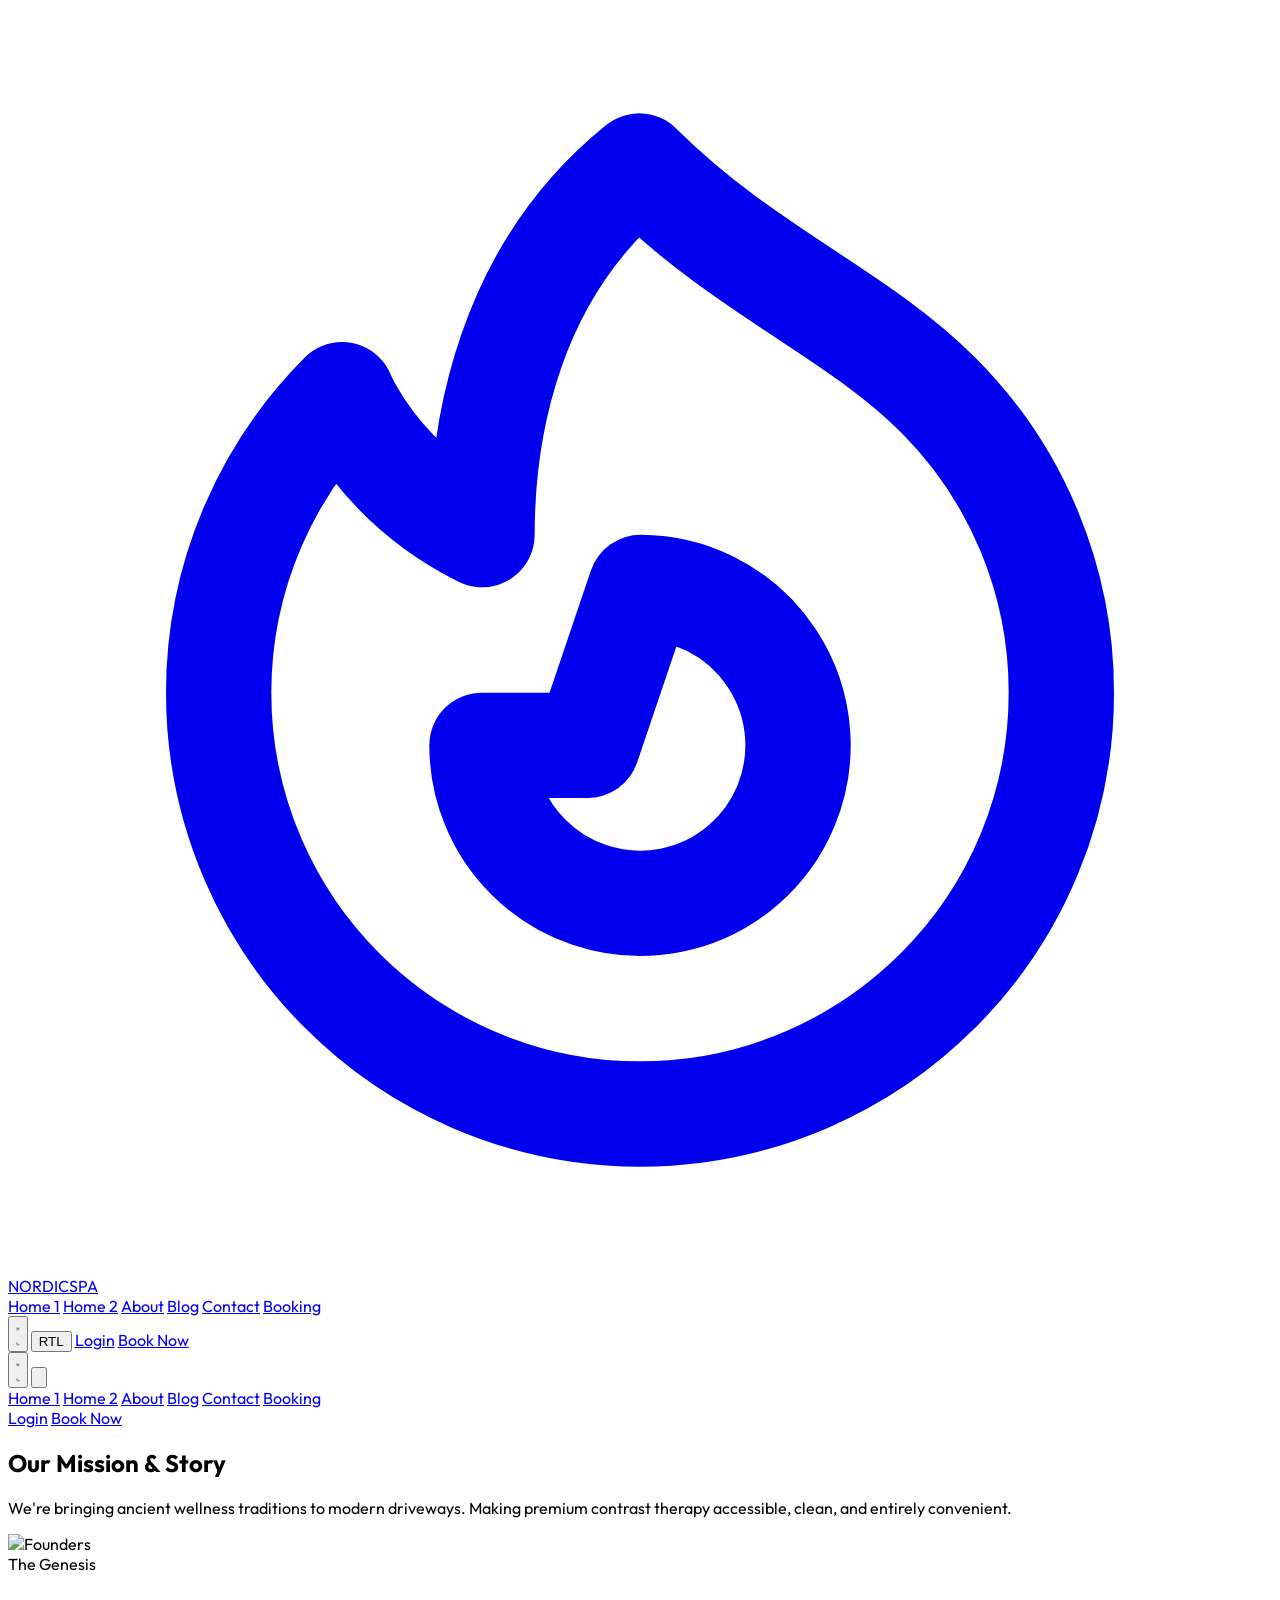
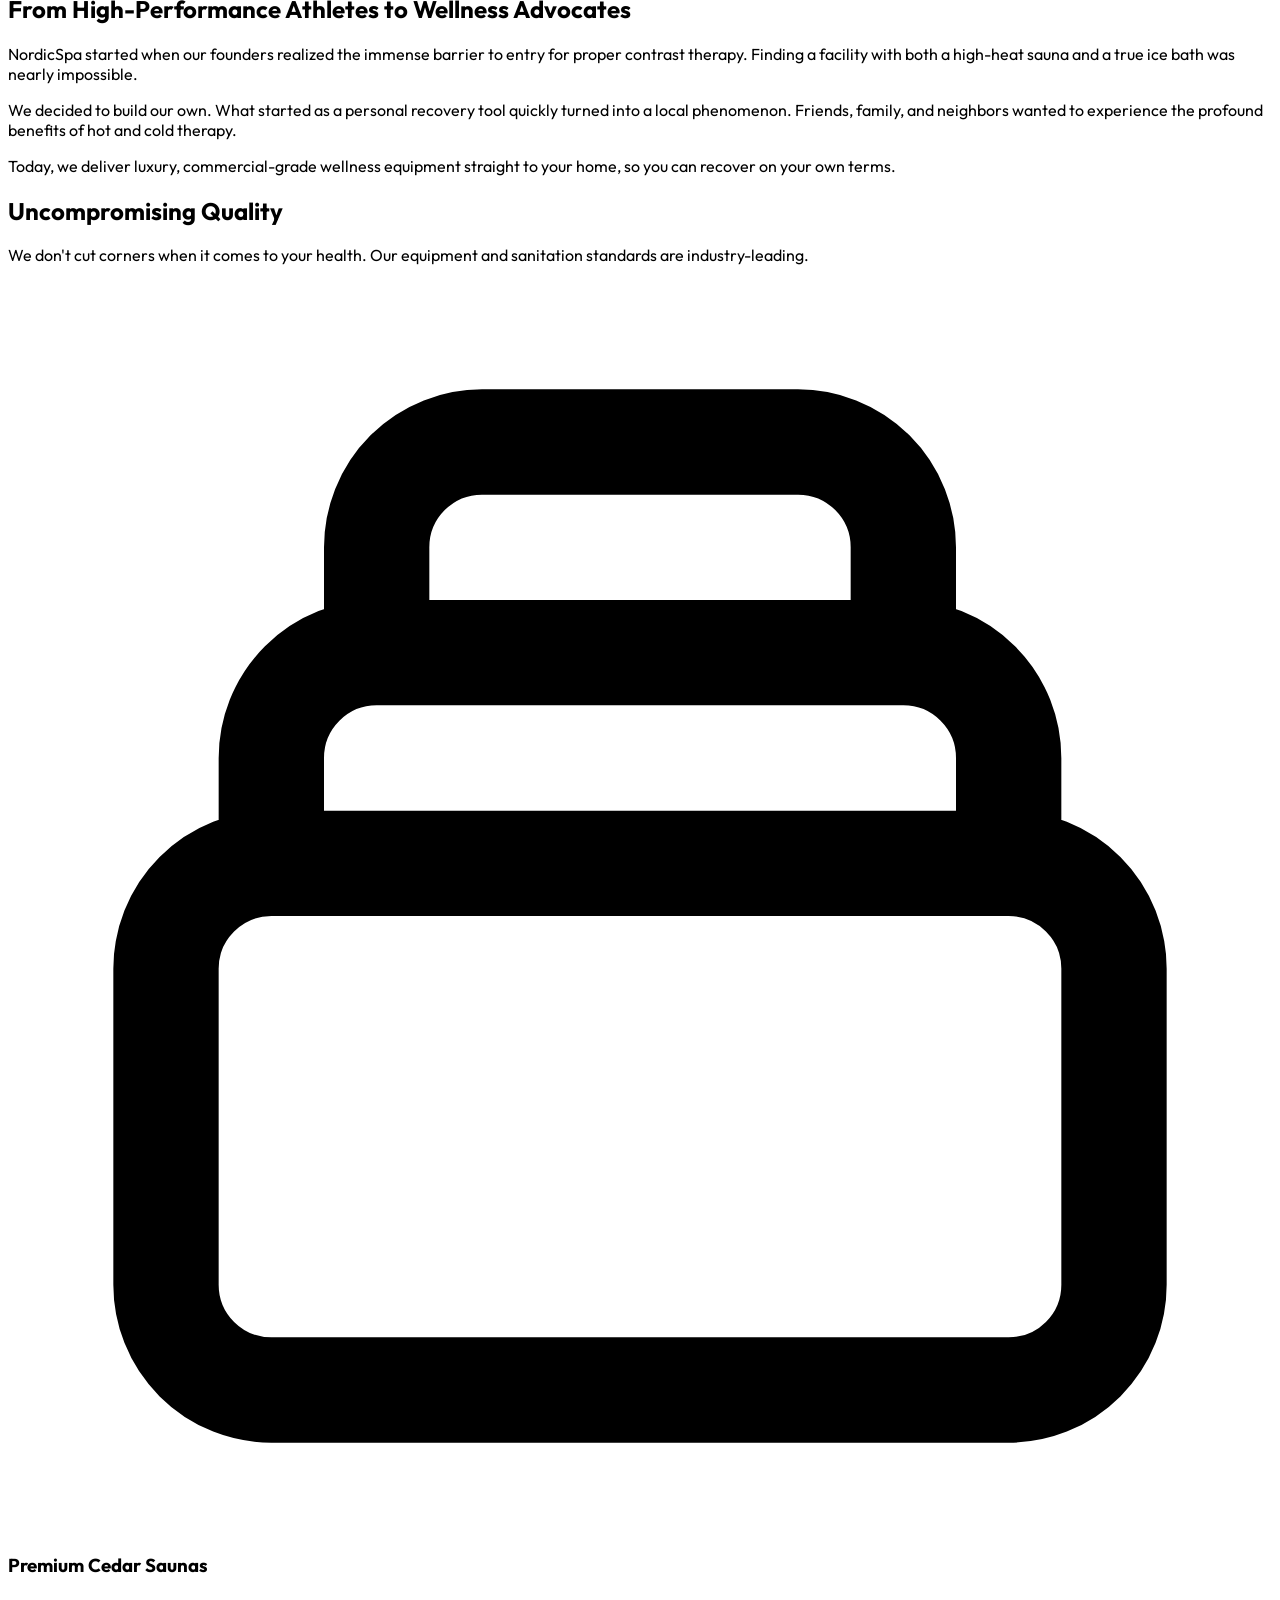
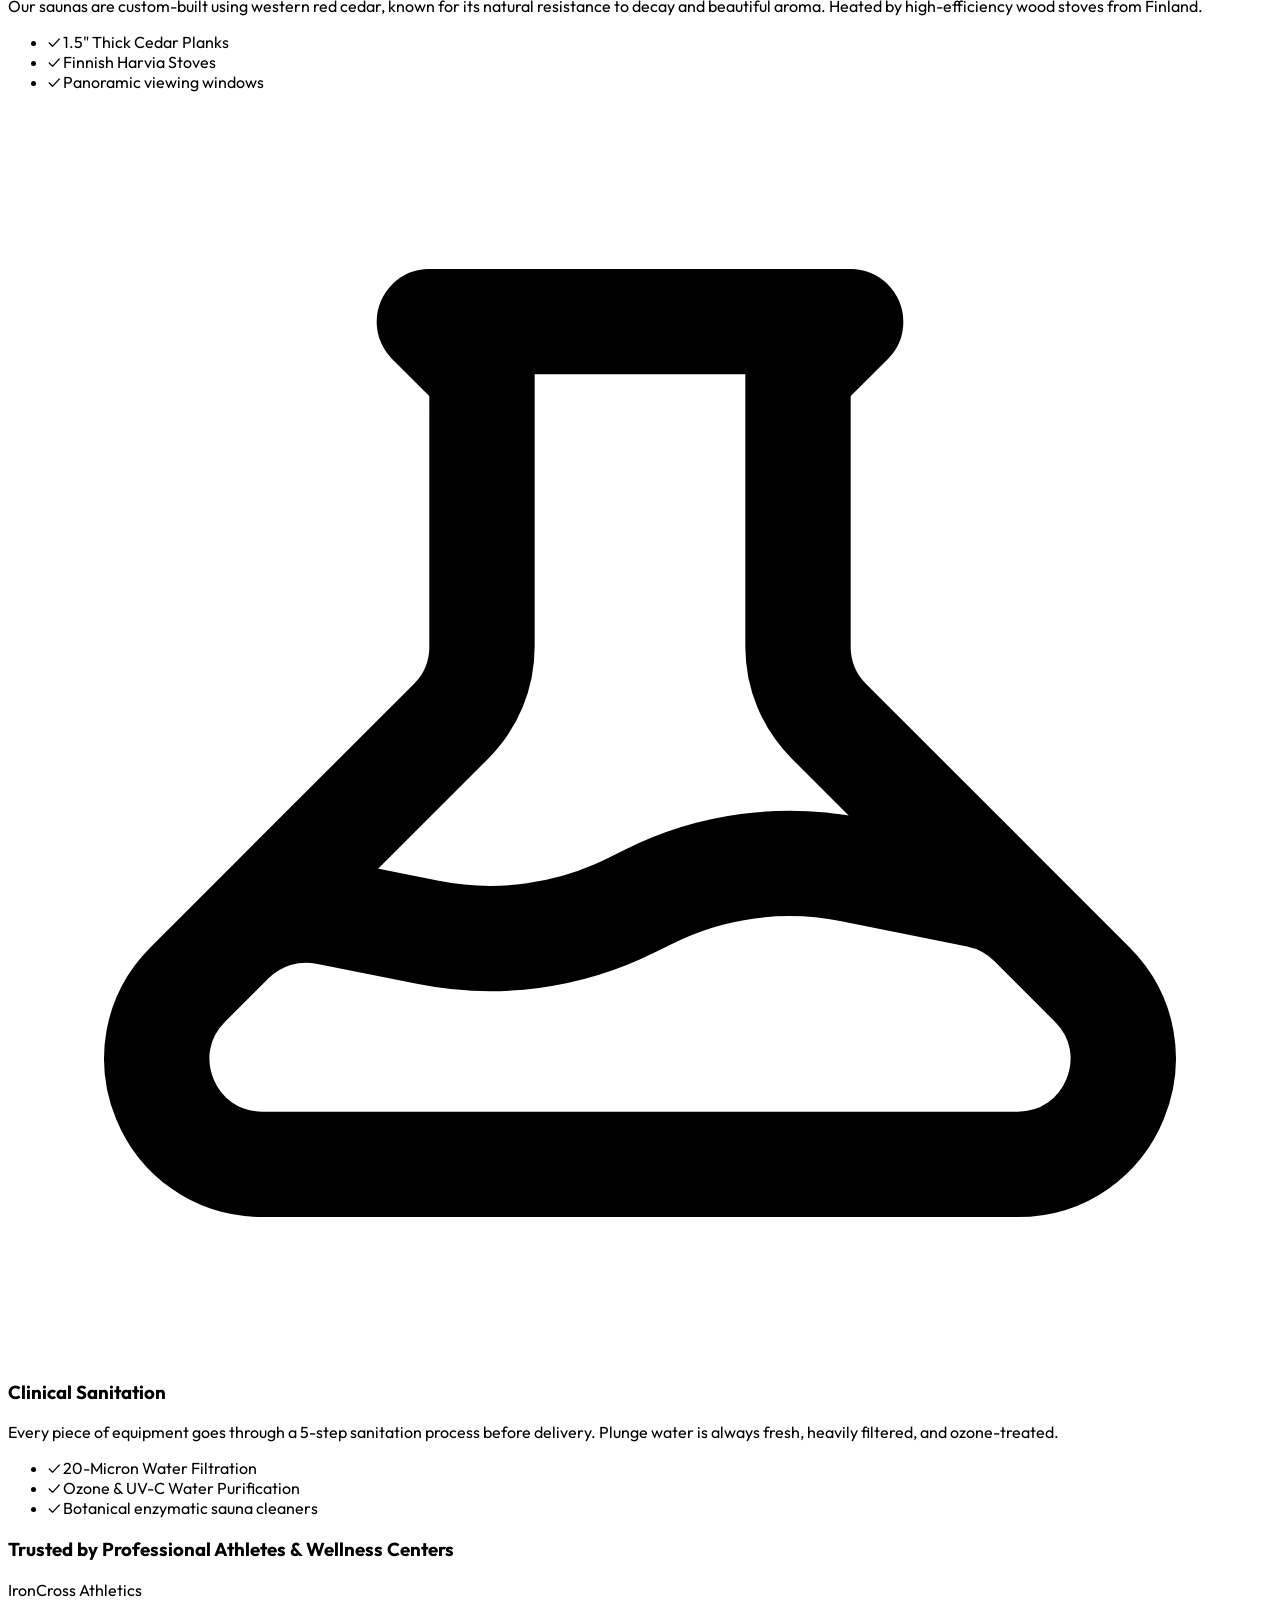
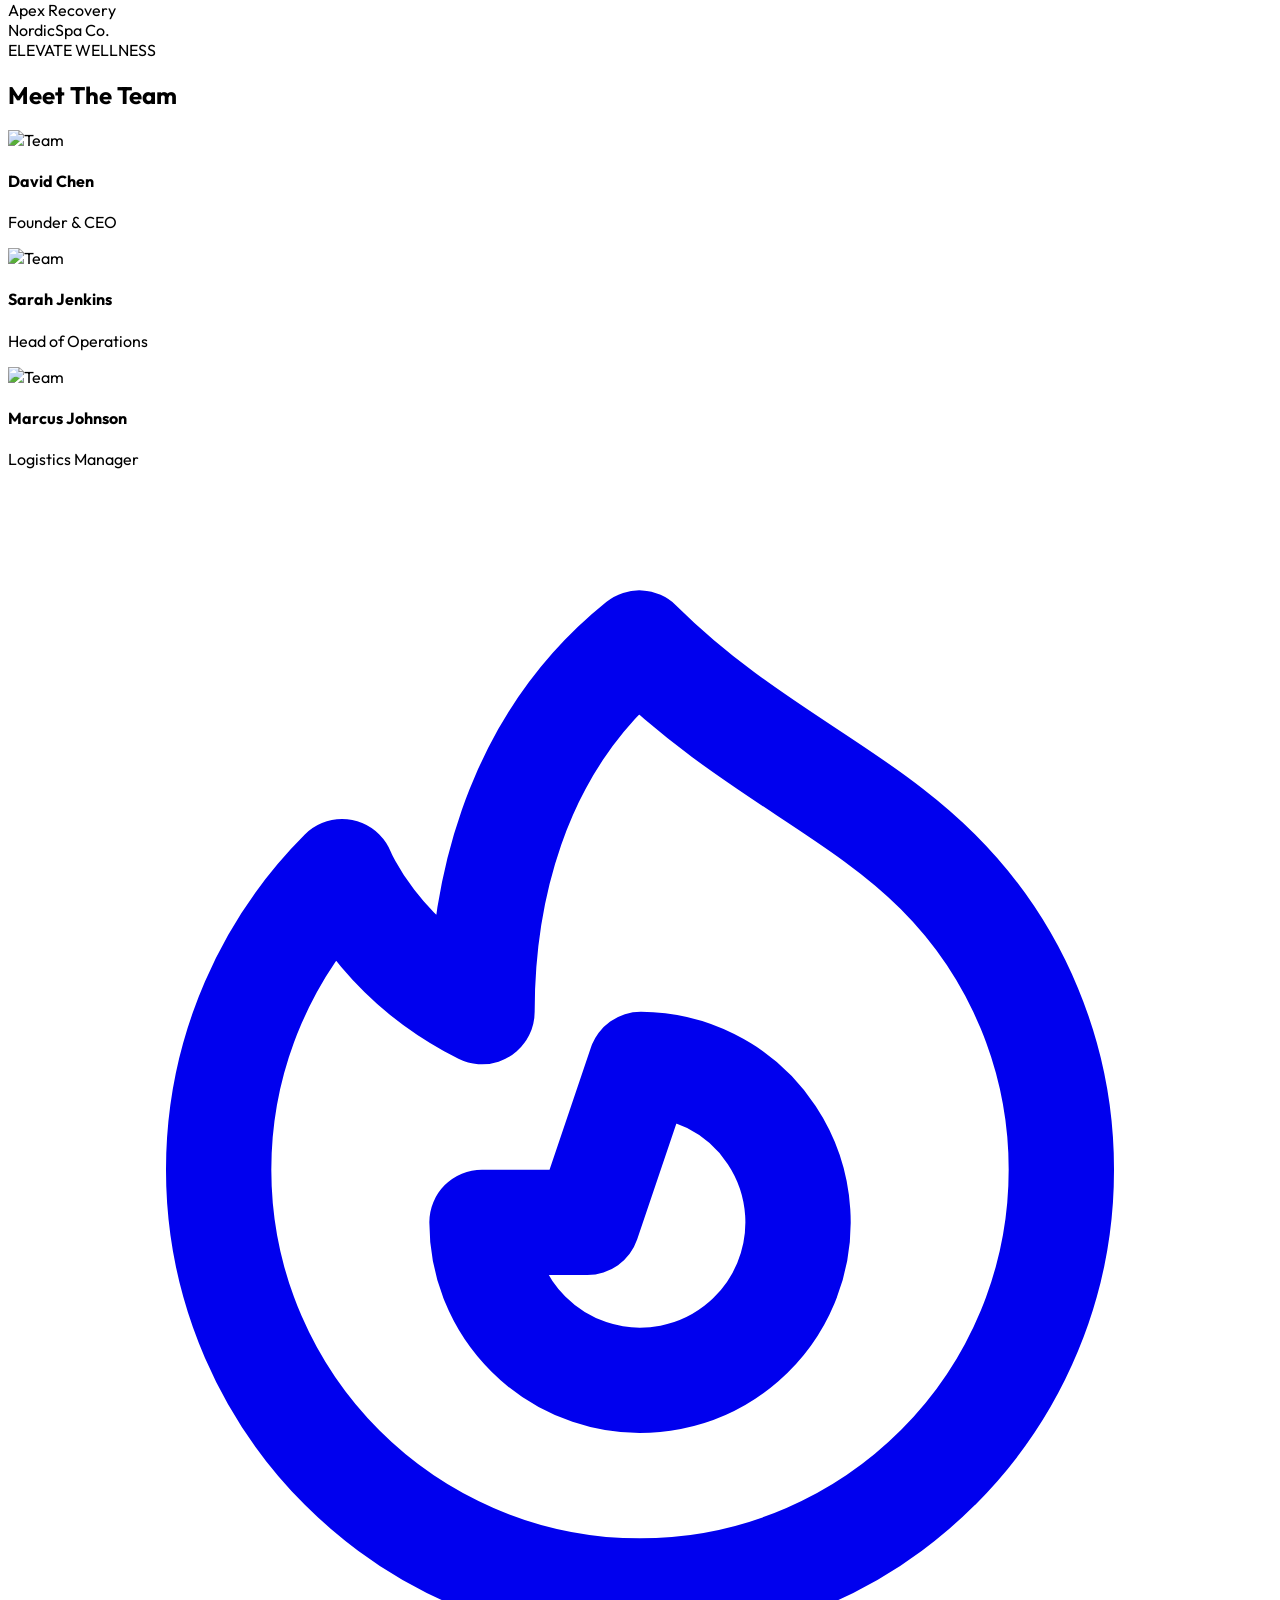
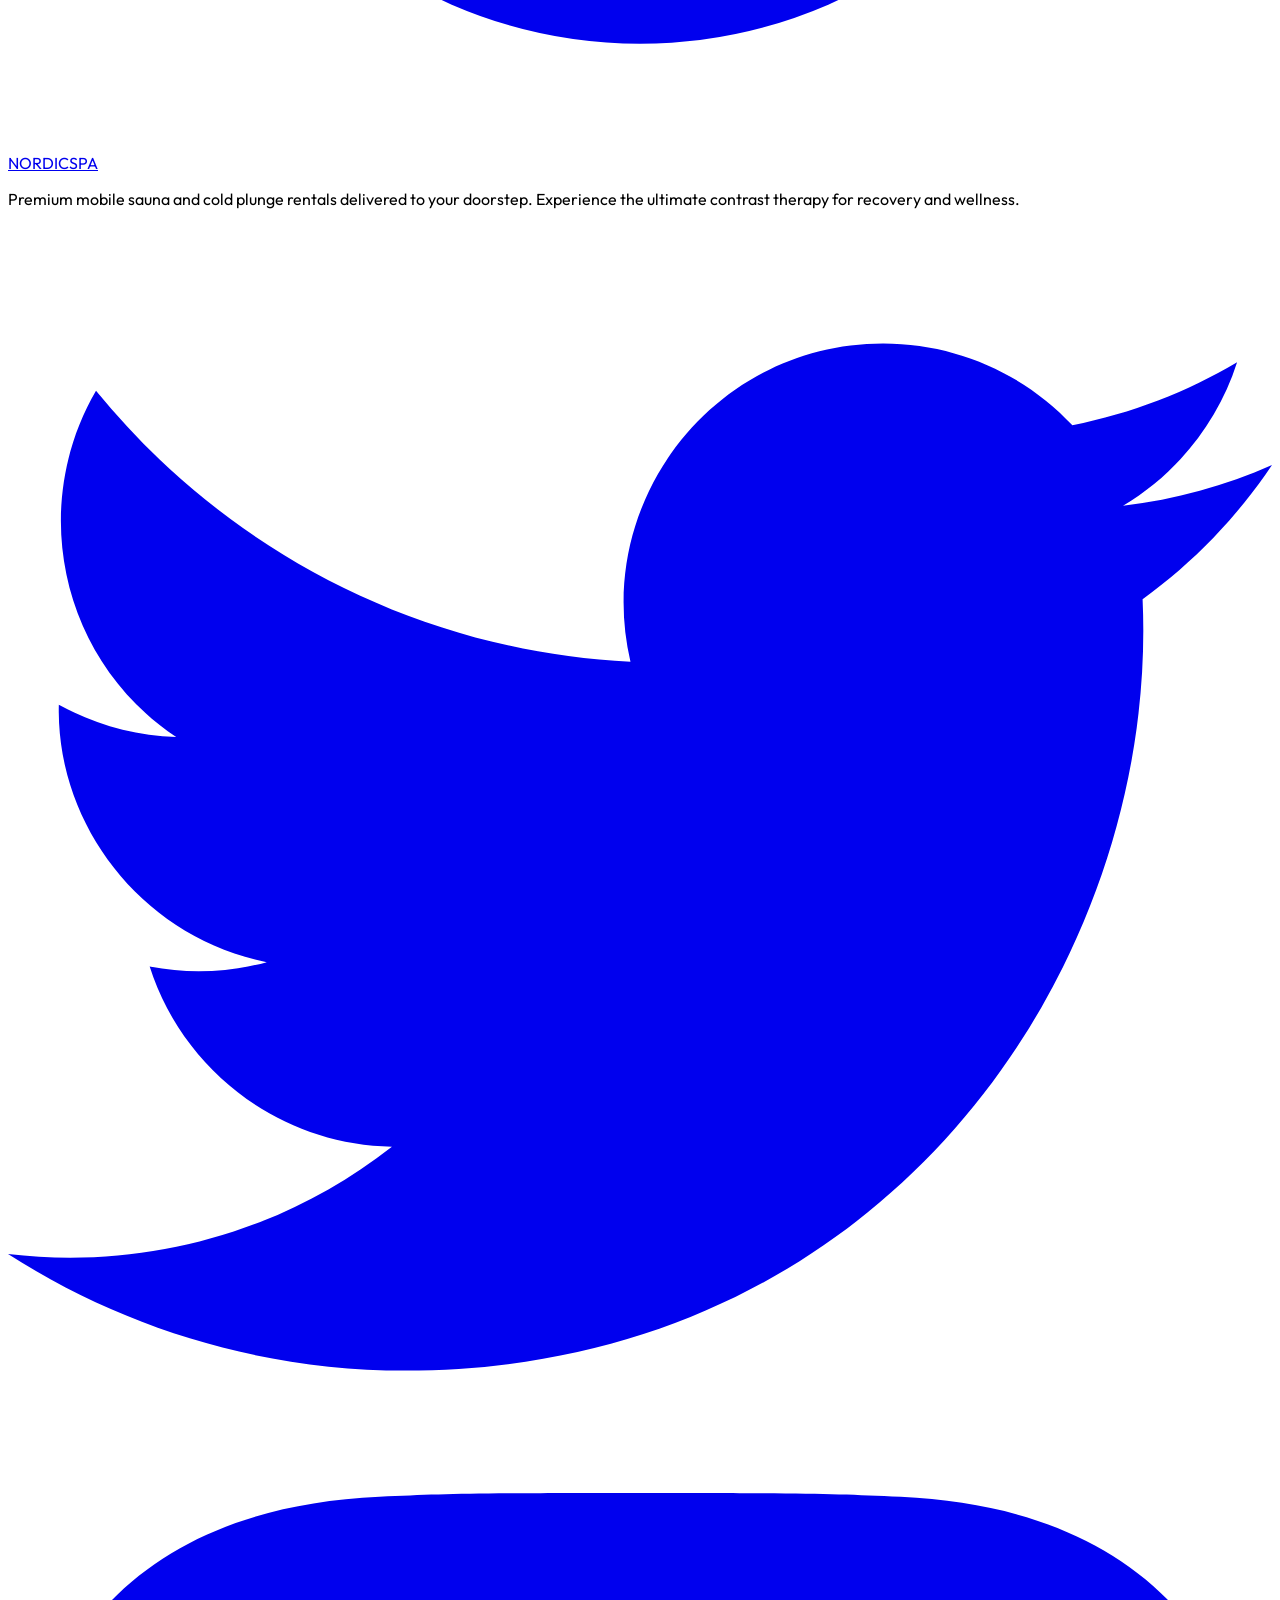
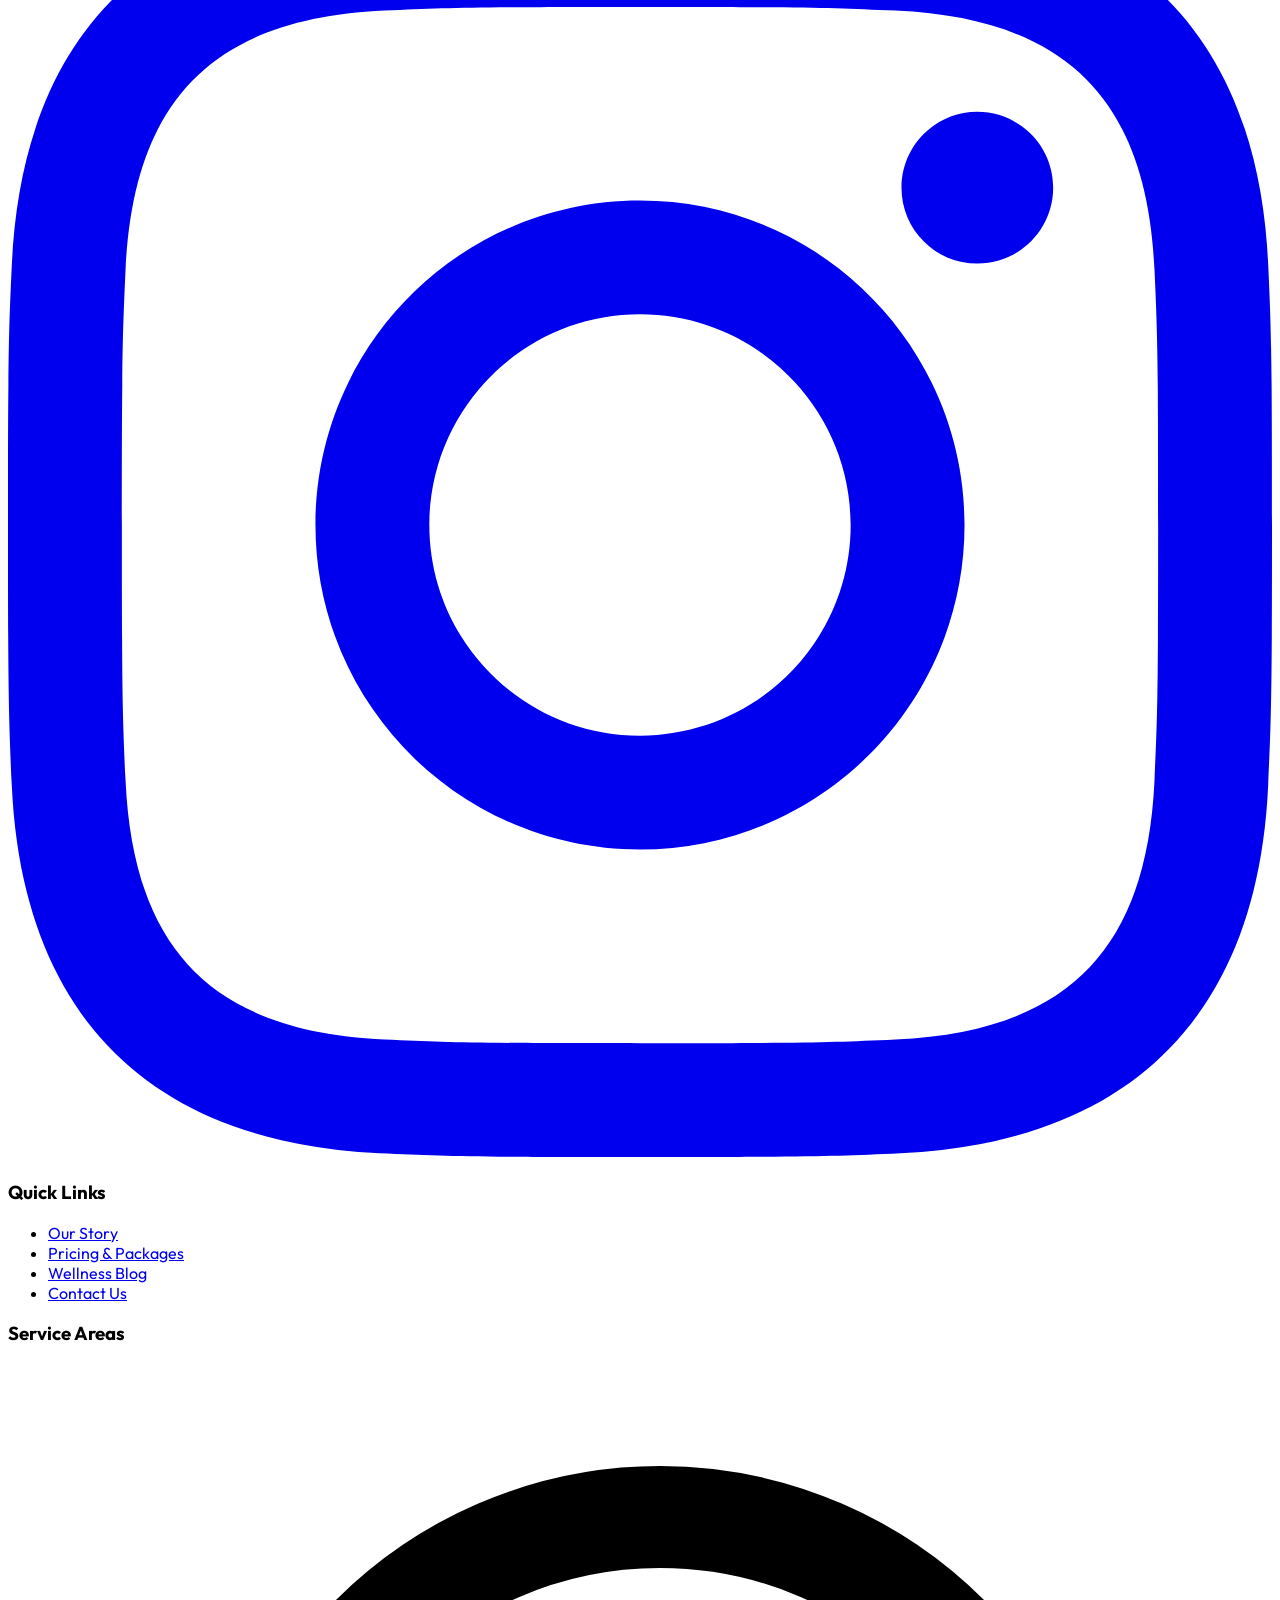
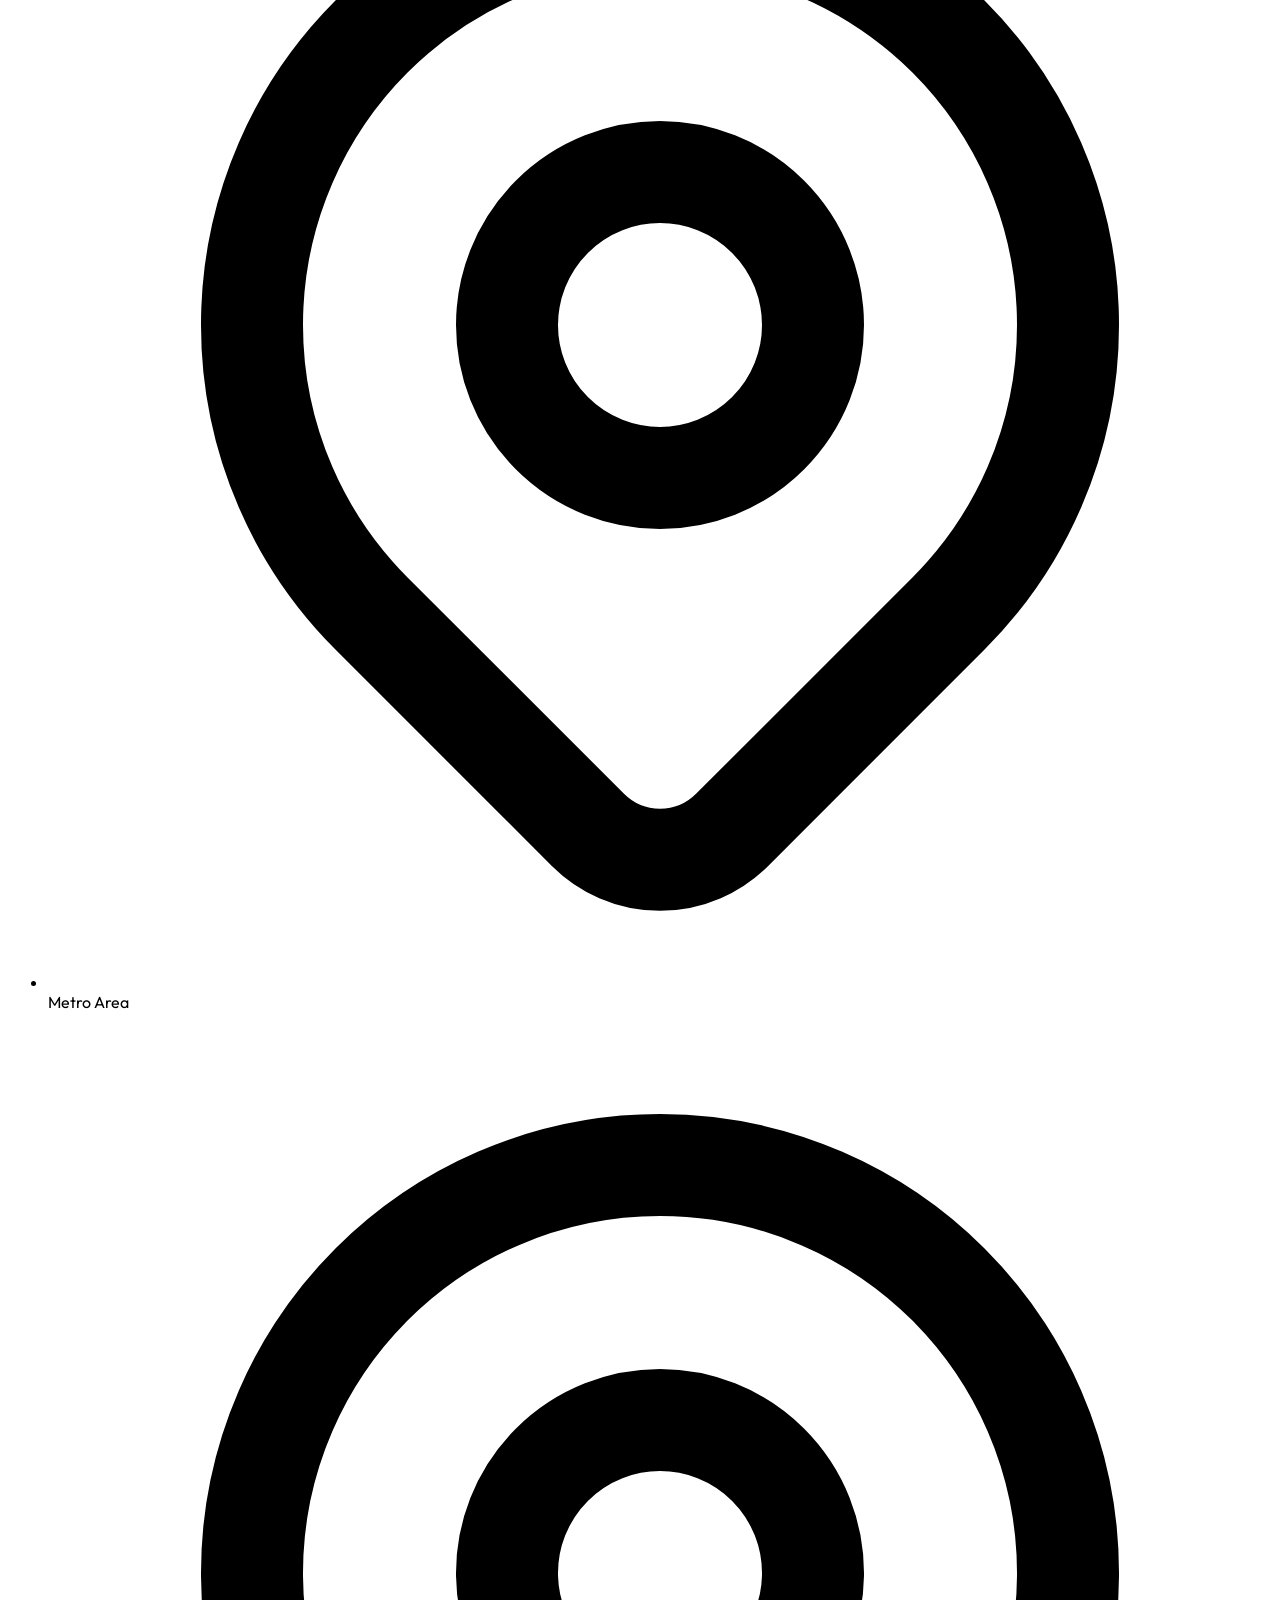
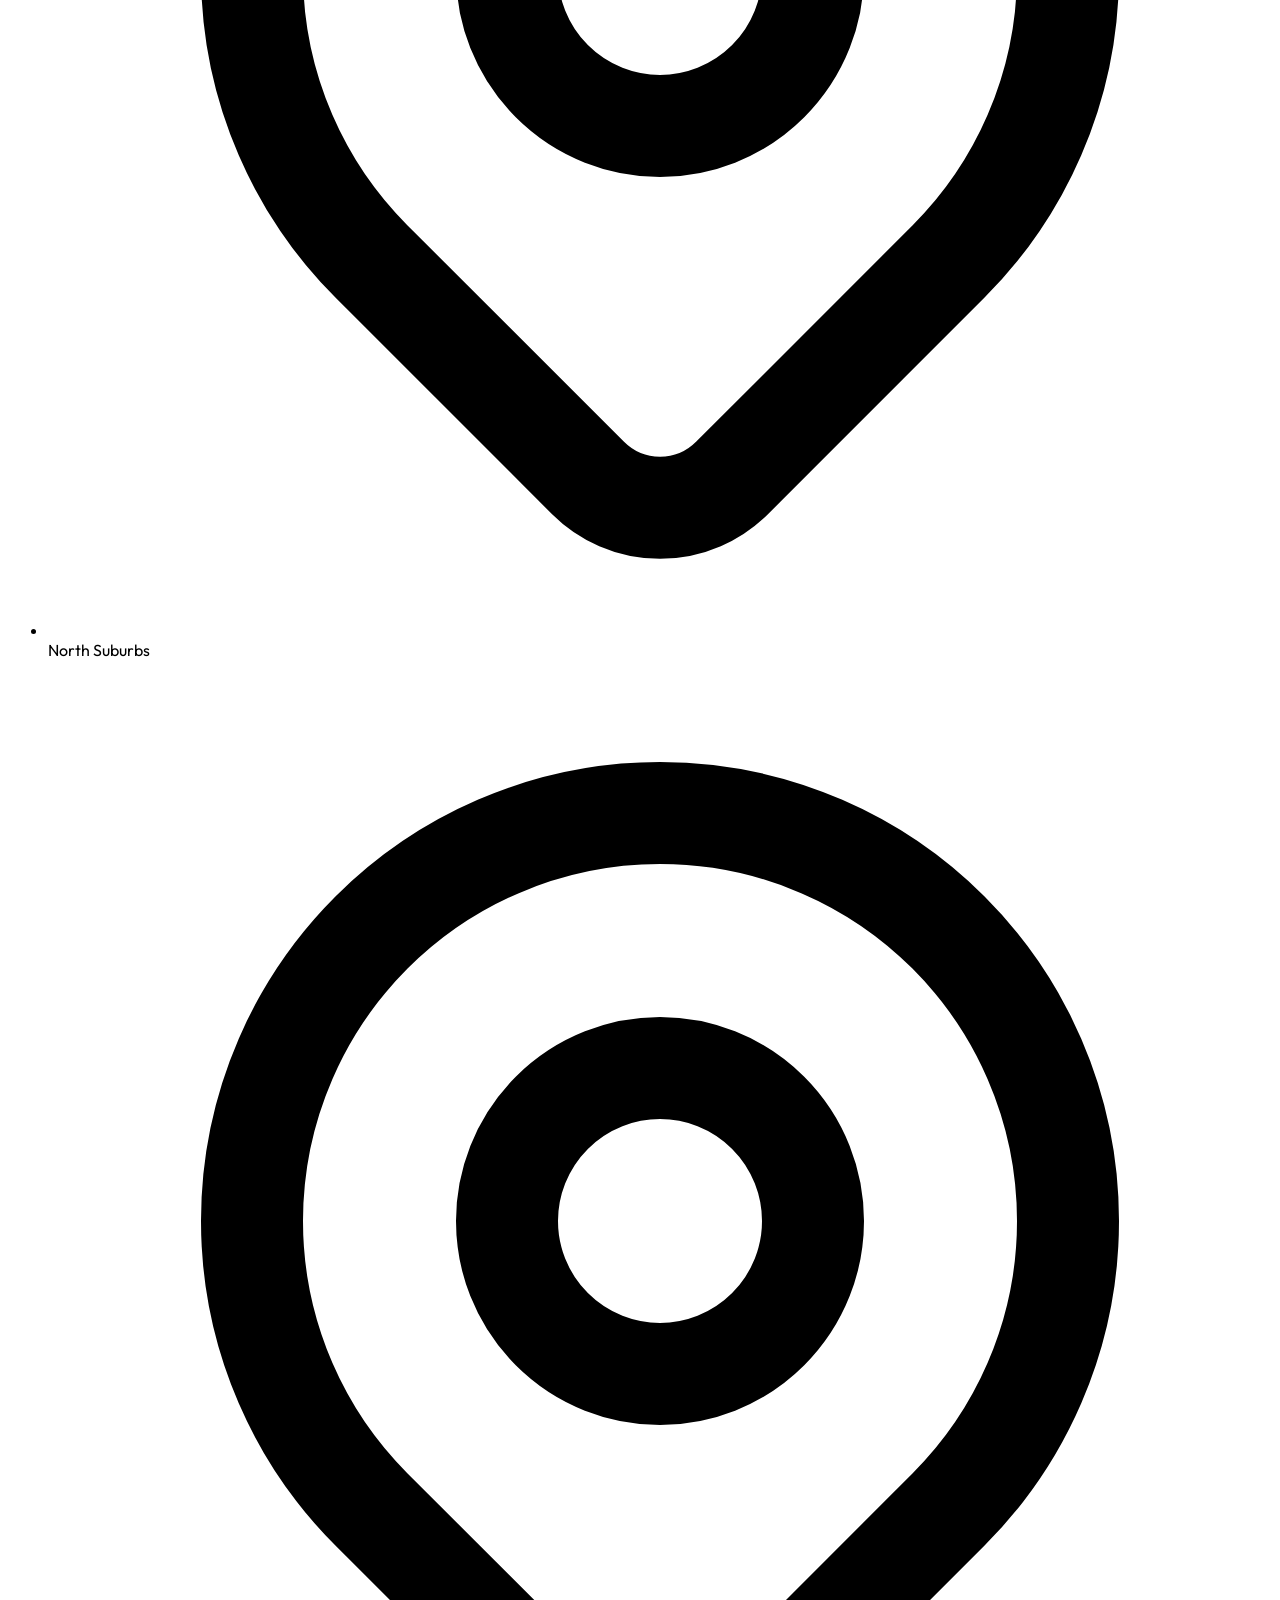
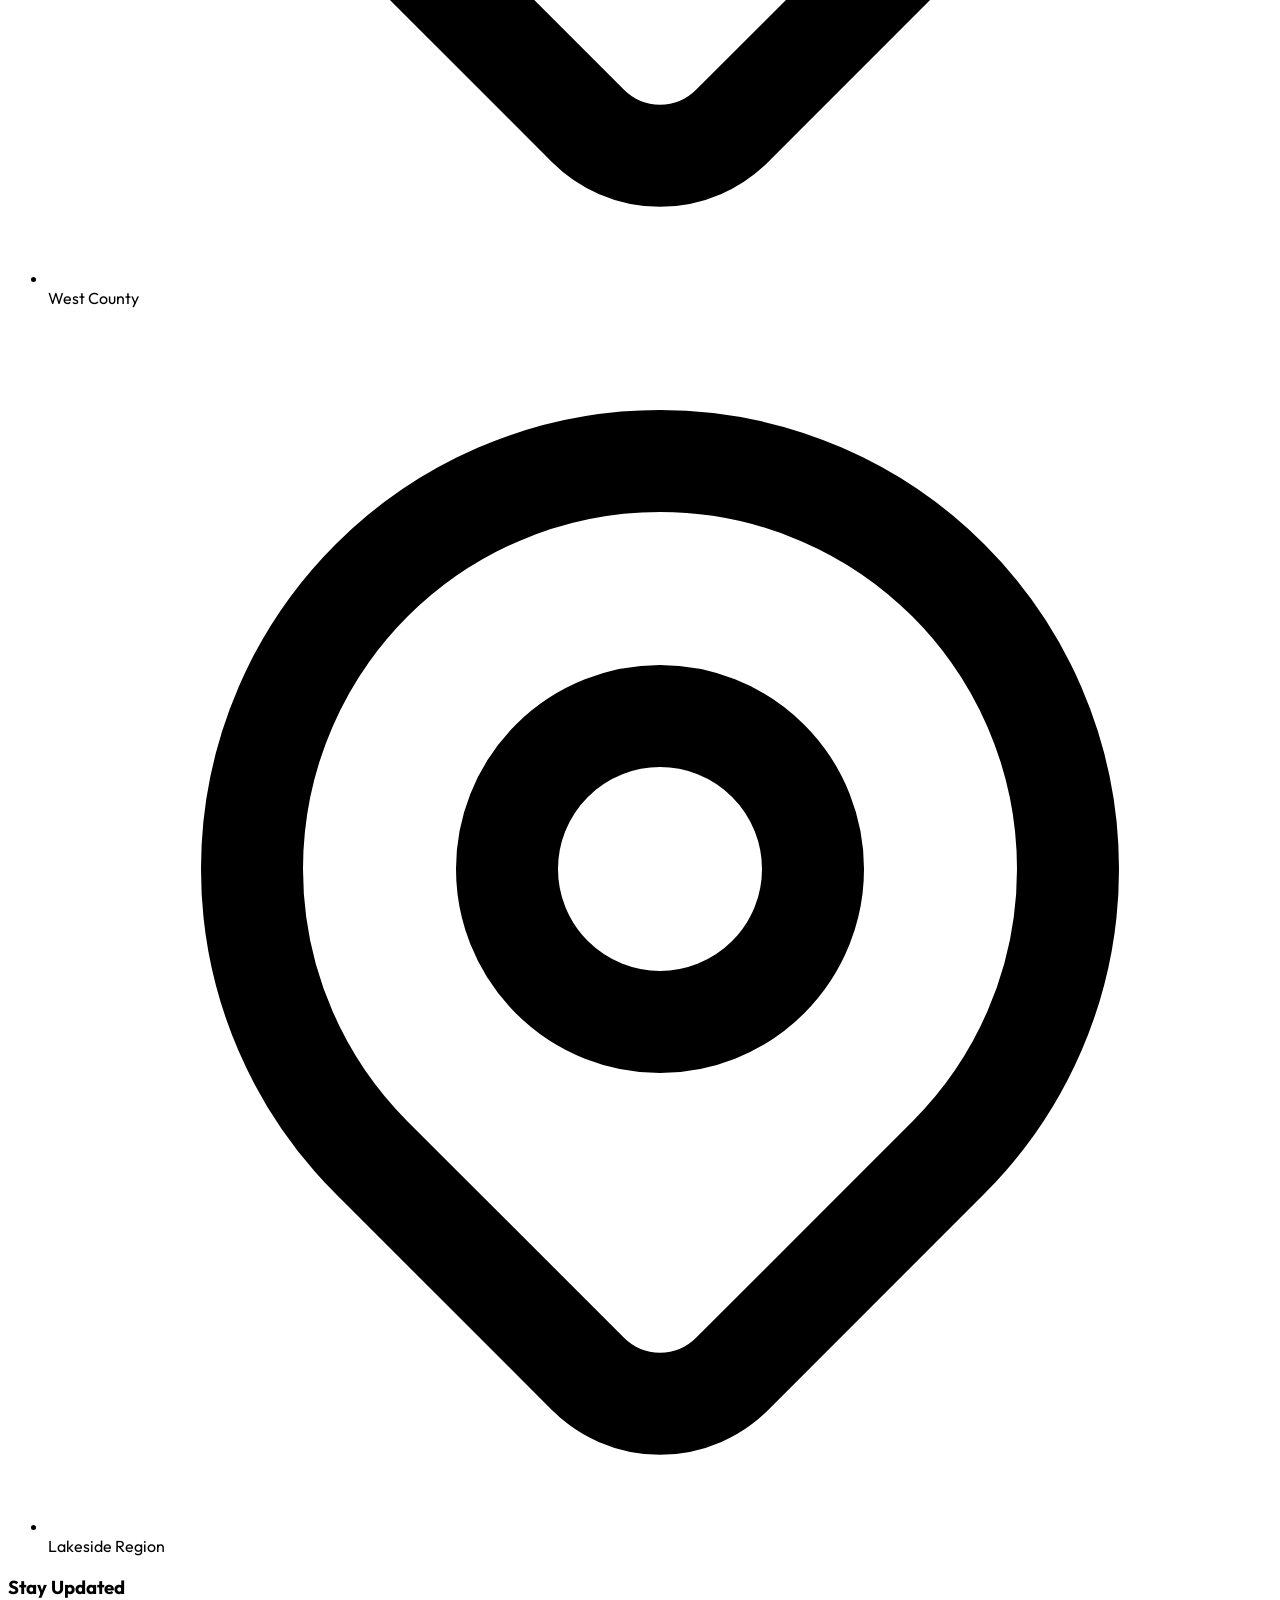
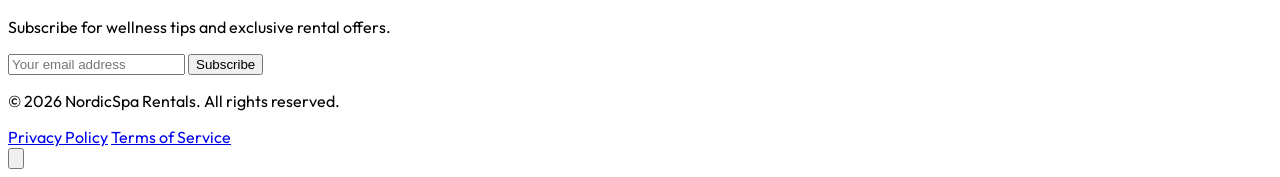
==== about.html @ 524c6c6d "first commit" ====
<!DOCTYPE html>
<html lang="en" class="dark">
<head>
    <meta charset="UTF-8">
    <meta name="viewport" content="width=device-width, initial-scale=1.0">
    <title>About Us | NordicSpa Rentals</title>
    <link rel="stylesheet" href="styles.css">
    <script src="https://cdn.tailwindcss.com"></script>
    <script>
        tailwind.config = {
            darkMode: 'class',
            theme: {
                extend: {
                    colors: {
                        brand: { dark: '#121212', wood: '#8B5A2B', ice: '#90E0EF', beige: '#F5F5DC', stone: '#F5F5F5' }
                    },
                    fontFamily: { sans: ['Outfit', 'sans-serif'] }
                }
            }
        }
    </script>
    <style type="text/tailwindcss">
        @layer utilities {
            .glass-header { @apply bg-white/80 backdrop-blur-md border-b border-zinc-200 dark:bg-zinc-950/80 dark:border-zinc-800; }
        }
    </style>
</head>
<body class="bg-slate-50 text-zinc-900 dark:bg-zinc-950 dark:text-zinc-100 antialiased overflow-x-hidden">

    <!-- Header -->
    <header class="fixed w-full top-0 z-50 glass-header transition-colors duration-300">
        <div class="max-w-7xl mx-auto px-4 sm:px-6 lg:px-8">
            <div class="flex justify-between items-center h-20">
                <div class="flex-shrink-0 flex items-center">
                    <a href="index.html" class="text-2xl font-bold text-zinc-900 dark:text-white flex items-center gap-2">
                        <svg class="w-8 h-8 text-amber-600" fill="none" stroke="currentColor" viewBox="0 0 24 24"><path stroke-linecap="round" stroke-linejoin="round" stroke-width="2" d="M17.657 18.657A8 8 0 016.343 7.343S7 9 9 10c0-2 .5-5 2.986-7C14 5 16.09 5.777 17.656 7.343A7.975 7.975 0 0120 13a7.975 7.975 0 01-2.343 5.657z"></path><path stroke-linecap="round" stroke-linejoin="round" stroke-width="2" d="M9.879 16.121A3 3 0 1012.015 11L11 14H9c0 .768.293 1.536.879 2.121z"></path></svg>
                        NORDIC<span class="font-light">SPA</span>
                    </a>
                </div>
                <nav class="hidden md:flex space-x-8 items-center">
                    <a href="index.html" class="nav-link text-zinc-600 hover:text-amber-600 dark:text-zinc-300 dark:hover:text-amber-400 font-medium transition-colors">Home 1</a>
                    <a href="home-2.html" class="nav-link text-zinc-600 hover:text-amber-600 dark:text-zinc-300 dark:hover:text-amber-400 font-medium transition-colors">Home 2</a>
                    <a href="about.html" class="nav-link text-zinc-600 hover:text-amber-600 dark:text-zinc-300 dark:hover:text-amber-400 font-medium transition-colors">About</a>
                    <a href="blog.html" class="nav-link text-zinc-600 hover:text-amber-600 dark:text-zinc-300 dark:hover:text-amber-400 font-medium transition-colors">Blog</a>
                    <a href="contact.html" class="nav-link text-zinc-600 hover:text-amber-600 dark:text-zinc-300 dark:hover:text-amber-400 font-medium transition-colors">Contact</a>
                    <a href="booking.html" class="nav-link text-zinc-600 hover:text-amber-600 dark:text-zinc-300 dark:hover:text-amber-400 font-medium transition-colors">Booking</a>
                    <div class="flex items-center space-x-4 border-l border-zinc-300 dark:border-zinc-700 pl-6">
                        <button class="theme-toggle text-zinc-500 hover:text-amber-600 dark:text-zinc-400 dark:hover:text-amber-400">
                            <svg class="w-5 h-5 hidden dark:block" fill="none" stroke="currentColor" viewBox="0 0 24 24"><path stroke-linecap="round" stroke-linejoin="round" stroke-width="2" d="M12 3v1m0 16v1m9-9h-1M4 12H3m15.364 6.364l-.707-.707M6.343 6.343l-.707-.707m12.728 0l-.707.707M6.343 17.657l-.707.707M16 12a4 4 0 11-8 0 4 4 0 018 0z"></path></svg>
                            <svg class="w-5 h-5 block dark:hidden" fill="none" stroke="currentColor" viewBox="0 0 24 24"><path stroke-linecap="round" stroke-linejoin="round" stroke-width="2" d="M20.354 15.354A9 9 0 018.646 3.646 9.003 9.003 0 0012 21a9.003 9.003 0 008.354-5.646z"></path></svg>
                        </button>
                        <button class="rtl-toggle text-zinc-500 hover:text-amber-600 dark:text-zinc-400 dark:hover:text-amber-400 font-bold text-sm">RTL</button>
                        <a href="login.html" class="text-zinc-600 hover:text-amber-600 dark:text-zinc-300 dark:hover:text-amber-400 font-medium transition-colors">Login</a>
                        <a href="booking.html" class="bg-amber-600 hover:bg-amber-700 text-white px-5 py-2 rounded-full font-medium transition-colors shadow-lg shadow-amber-600/30">Book Now</a>
                    </div>
                </nav>
                <div class="md:hidden flex items-center gap-4">
                    <button class="theme-toggle text-zinc-500 dark:text-zinc-400">
                        <svg class="w-5 h-5 hidden dark:block" fill="none" stroke="currentColor" viewBox="0 0 24 24"><path stroke-linecap="round" stroke-linejoin="round" stroke-width="2" d="M12 3v1m0 16v1m9-9h-1M4 12H3m15.364 6.364l-.707-.707M6.343 6.343l-.707-.707m12.728 0l-.707.707M6.343 17.657l-.707.707M16 12a4 4 0 11-8 0 4 4 0 018 0z"></path></svg>
                        <svg class="w-5 h-5 block dark:hidden" fill="none" stroke="currentColor" viewBox="0 0 24 24"><path stroke-linecap="round" stroke-linejoin="round" stroke-width="2" d="M20.354 15.354A9 9 0 018.646 3.646 9.003 9.003 0 0012 21a9.003 9.003 0 008.354-5.646z"></path></svg>
                    </button>
                    <button id="menu-btn" class="text-zinc-600 dark:text-zinc-300 hover:text-amber-600 focus:outline-none">
                        <svg class="h-6 w-6" fill="none" viewBox="0 0 24 24" stroke="currentColor"><path stroke-linecap="round" stroke-linejoin="round" stroke-width="2" d="M4 6h16M4 12h16M4 18h16"/></svg>
                    </button>
                </div>
            </div>
        </div>
        <!-- Mobile Menu -->
        <div id="mobile-menu" class="hidden md:hidden bg-white dark:bg-zinc-950 border-t border-zinc-100 dark:border-zinc-800 absolute w-full shadow-lg">
            <div class="px-4 pt-2 pb-6 space-y-1">
                <a href="index.html" class="block px-3 py-2 rounded-md text-base font-medium text-zinc-900 dark:text-white">Home 1</a>
                <a href="home-2.html" class="block px-3 py-2 rounded-md text-base font-medium text-zinc-900 dark:text-white">Home 2</a>
                <a href="about.html" class="block px-3 py-2 rounded-md text-base font-medium text-zinc-900 dark:text-white">About</a>
                <a href="blog.html" class="block px-3 py-2 rounded-md text-base font-medium text-zinc-900 dark:text-white">Blog</a>
                <a href="contact.html" class="block px-3 py-2 rounded-md text-base font-medium text-zinc-900 dark:text-white">Contact</a>
                <a href="booking.html" class="block px-3 py-2 rounded-md text-base font-medium text-zinc-900 dark:text-white">Booking</a>
                <div class="mt-4 px-3 flex flex-col gap-2">
                    <a href="login.html" class="text-center w-full block border border-zinc-300 dark:border-zinc-700 text-zinc-800 dark:text-zinc-200 px-4 py-2 rounded-lg">Login</a>
                    <a href="booking.html" class="text-center w-full block bg-amber-600 text-white px-4 py-2 rounded-lg">Book Now</a>
                </div>
            </div>
        </div>
    </header>

    <main class="pt-20">
        <!-- About Hero -->
        <section class="py-24 bg-white dark:bg-zinc-950 relative overflow-hidden">
            <div class="max-w-7xl mx-auto px-4 sm:px-6 lg:px-8 relative z-10 text-center animate-fade-in">
                <h1 class="text-5xl md:text-7xl font-bold mb-6">Our Mission & Story</h1>
                <p class="text-xl text-zinc-600 dark:text-zinc-400 max-w-3xl mx-auto">We're bringing ancient wellness traditions to modern driveways. Making premium contrast therapy accessible, clean, and entirely convenient.</p>
            </div>
            <div class="absolute inset-0 bg-gradient-to-b from-amber-500/5 to-transparent pointer-events-none"></div>
        </section>

        <!-- Brand Story -->
        <section class="py-16 bg-slate-50 dark:bg-zinc-900">
            <div class="max-w-7xl mx-auto px-4 sm:px-6 lg:px-8">
                <div class="flex flex-col lg:flex-row items-center gap-16">
                    <div class="lg:w-1/2">
                        <img src="https://images.unsplash.com/photo-1544161515-4ab6ce6db874?ixlib=rb-4.0.3&auto=format&fit=crop&w=1000&q=80" alt="Founders" class="rounded-2xl shadow-2xl">
                    </div>
                    <div class="lg:w-1/2">
                        <div class="uppercase text-amber-600 dark:text-amber-500 font-bold text-sm tracking-wider mb-2">The Genesis</div>
                        <h2 class="text-3xl md:text-5xl font-bold mb-6">From High-Performance Athletes to Wellness Advocates</h2>
                        <p class="text-lg text-zinc-600 dark:text-zinc-400 mb-6">NordicSpa started when our founders realized the immense barrier to entry for proper contrast therapy. Finding a facility with both a high-heat sauna and a true ice bath was nearly impossible.</p>
                        <p class="text-lg text-zinc-600 dark:text-zinc-400 mb-6">We decided to build our own. What started as a personal recovery tool quickly turned into a local phenomenon. Friends, family, and neighbors wanted to experience the profound benefits of hot and cold therapy.</p>
                        <p class="text-lg text-zinc-600 dark:text-zinc-400">Today, we deliver luxury, commercial-grade wellness equipment straight to your home, so you can recover on your own terms.</p>
                    </div>
                </div>
            </div>
        </section>

        <!-- Equipment & Safety -->
        <section class="py-24 bg-white dark:bg-zinc-950">
            <div class="max-w-7xl mx-auto px-4 sm:px-6 lg:px-8">
                <div class="text-center max-w-3xl mx-auto mb-16">
                    <h2 class="text-3xl md:text-5xl font-bold mb-6">Uncompromising Quality</h2>
                    <p class="text-lg text-zinc-600 dark:text-zinc-400">We don't cut corners when it comes to your health. Our equipment and sanitation standards are industry-leading.</p>
                </div>
                
                <div class="grid grid-cols-1 md:grid-cols-2 gap-12">
                    <div class="bg-slate-50 dark:bg-zinc-900 p-10 rounded-3xl border border-zinc-200 dark:border-zinc-800">
                        <h3 class="text-2xl font-bold mb-4 flex items-center gap-3"><svg class="w-8 h-8 text-amber-600" fill="none" stroke="currentColor" viewBox="0 0 24 24"><path stroke-linecap="round" stroke-linejoin="round" stroke-width="2" d="M19 11H5m14 0a2 2 0 012 2v6a2 2 0 01-2 2H5a2 2 0 01-2-2v-6a2 2 0 012-2m14 0V9a2 2 0 00-2-2M5 11V9a2 2 0 012-2m0 0V5a2 2 0 012-2h6a2 2 0 012 2v2M7 7h10"></path></svg> Premium Cedar Saunas</h3>
                        <p class="text-zinc-600 dark:text-zinc-400 mb-6">Our saunas are custom-built using western red cedar, known for its natural resistance to decay and beautiful aroma. Heated by high-efficiency wood stoves from Finland.</p>
                        <ul class="space-y-2 font-medium text-zinc-800 dark:text-zinc-200">
                            <li>&check; 1.5" Thick Cedar Planks</li>
                            <li>&check; Finnish Harvia Stoves</li>
                            <li>&check; Panoramic viewing windows</li>
                        </ul>
                    </div>
                    <div class="bg-slate-50 dark:bg-zinc-900 p-10 rounded-3xl border border-zinc-200 dark:border-zinc-800">
                        <h3 class="text-2xl font-bold mb-4 flex items-center gap-3"><svg class="w-8 h-8 text-cyan-500" fill="none" stroke="currentColor" viewBox="0 0 24 24"><path stroke-linecap="round" stroke-linejoin="round" stroke-width="2" d="M19.428 15.428a2 2 0 00-1.022-.547l-2.387-.477a6 6 0 00-3.86.517l-.318.158a6 6 0 01-3.86.517L6.05 15.21a2 2 0 00-1.806.547M8 4h8l-1 1v5.172a2 2 0 00.586 1.414l5 5c1.26 1.26.367 3.414-1.415 3.414H4.828c-1.782 0-2.674-2.154-1.414-3.414l5-5A2 2 0 009 10.172V5L8 4z"></path></svg> Clinical Sanitation</h3>
                        <p class="text-zinc-600 dark:text-zinc-400 mb-6">Every piece of equipment goes through a 5-step sanitation process before delivery. Plunge water is always fresh, heavily filtered, and ozone-treated.</p>
                        <ul class="space-y-2 font-medium text-zinc-800 dark:text-zinc-200">
                            <li>&check; 20-Micron Water Filtration</li>
                            <li>&check; Ozone & UV-C Water Purification</li>
                            <li>&check; Botanical enzymatic sauna cleaners</li>
                        </ul>
                    </div>
                </div>
            </div>
        </section>

        <!-- Certifications / Trust -->
        <section class="py-16 bg-amber-600 text-white">
            <div class="max-w-7xl mx-auto px-4 sm:px-6 lg:px-8 text-center">
                <h3 class="text-2xl font-semibold mb-8">Trusted by Professional Athletes & Wellness Centers</h3>
                <div class="flex flex-wrap justify-center gap-12 opacity-80">
                    <div class="text-xl font-bold font-serif italic">IronCross Athletics</div>
                    <div class="text-xl font-bold tracking-widest uppercase">Apex Recovery</div>
                    <div class="text-xl font-bold font-serif">NordicSpa Co.</div>
                    <div class="text-xl font-bold tracking-tight">ELEVATE WELLNESS</div>
                </div>
            </div>
        </section>

        <!-- Team -->
        <section class="py-24 bg-white dark:bg-zinc-950">
            <div class="max-w-7xl mx-auto px-4 sm:px-6 lg:px-8">
                <div class="text-center mb-16">
                    <h2 class="text-3xl md:text-5xl font-bold mb-6">Meet The Team</h2>
                </div>
                <div class="grid grid-cols-1 sm:grid-cols-2 md:grid-cols-3 gap-8">
                    <!-- Team 1 -->
                    <div class="text-center">
                        <img src="https://images.unsplash.com/photo-1560250097-0b93528c311a?ixlib=rb-4.0.3&auto=format&fit=crop&w=400&q=80" alt="Team" class="w-48 h-48 rounded-full mx-auto object-cover mb-4 border-4 border-slate-100 dark:border-zinc-800">
                        <h4 class="text-xl font-bold">David Chen</h4>
                        <p class="text-amber-600 dark:text-amber-500 font-medium">Founder & CEO</p>
                    </div>
                    <!-- Team 2 -->
                    <div class="text-center">
                        <img src="https://images.unsplash.com/photo-1573496359142-b8d87734a5a2?ixlib=rb-4.0.3&auto=format&fit=crop&w=400&q=80" alt="Team" class="w-48 h-48 rounded-full mx-auto object-cover mb-4 border-4 border-slate-100 dark:border-zinc-800">
                        <h4 class="text-xl font-bold">Sarah Jenkins</h4>
                        <p class="text-amber-600 dark:text-amber-500 font-medium">Head of Operations</p>
                    </div>
                    <!-- Team 3 -->
                    <div class="text-center">
                        <img src="https://images.unsplash.com/photo-1519085360753-af0119f7cbe7?ixlib=rb-4.0.3&auto=format&fit=crop&w=400&q=80" alt="Team" class="w-48 h-48 rounded-full mx-auto object-cover mb-4 border-4 border-slate-100 dark:border-zinc-800">
                        <h4 class="text-xl font-bold">Marcus Johnson</h4>
                        <p class="text-amber-600 dark:text-amber-500 font-medium">Logistics Manager</p>
                    </div>
                </div>
            </div>
        </section>

    </main>

    <!-- Footer -->
    <footer class="bg-zinc-950 text-zinc-300 border-t border-zinc-800 pt-16 pb-8 mt-auto">
        <div class="max-w-7xl mx-auto px-4 sm:px-6 lg:px-8">
            <div class="grid grid-cols-1 md:grid-cols-2 lg:grid-cols-4 gap-12 mb-12">
                <!-- Brand -->
                <div>
                    <a href="index.html" class="text-2xl font-bold text-white flex items-center gap-2 mb-6">
                        <svg class="w-8 h-8 text-amber-600" fill="none" stroke="currentColor" viewBox="0 0 24 24"><path stroke-linecap="round" stroke-linejoin="round" stroke-width="2" d="M17.657 18.657A8 8 0 016.343 7.343S7 9 9 10c0-2 .5-5 2.986-7C14 5 16.09 5.777 17.656 7.343A7.975 7.975 0 0120 13a7.975 7.975 0 01-2.343 5.657z"></path><path stroke-linecap="round" stroke-linejoin="round" stroke-width="2" d="M9.879 16.121A3 3 0 1012.015 11L11 14H9c0 .768.293 1.536.879 2.121z"></path></svg>
                        NORDIC<span class="font-light">SPA</span>
                    </a>
                    <p class="text-sm text-zinc-400 mb-6">Premium mobile sauna and cold plunge rentals delivered to your doorstep. Experience the ultimate contrast therapy for recovery and wellness.</p>
                    <div class="flex space-x-4">
                        <a href="#" class="text-zinc-400 hover:text-white transition-colors"><svg class="w-5 h-5" fill="currentColor" viewBox="0 0 24 24"><path d="M24 4.557c-.883.392-1.832.656-2.828.775 1.017-.609 1.798-1.574 2.165-2.724-.951.564-2.005.974-3.127 1.195-.897-.957-2.178-1.555-3.594-1.555-3.179 0-5.515 2.966-4.797 6.045-4.091-.205-7.719-2.165-10.148-5.144-1.29 2.213-.669 5.108 1.523 6.574-.806-.026-1.566-.247-2.229-.616-.054 2.281 1.581 4.415 3.949 4.89-.693.188-1.452.232-2.224.084.626 1.956 2.444 3.379 4.6 3.419-2.07 1.623-4.678 2.348-7.29 2.04 2.179 1.397 4.768 2.212 7.548 2.212 9.142 0 14.307-7.721 13.995-14.646.962-.695 1.797-1.562 2.457-2.549z"/></svg></a>
                        <a href="#" class="text-zinc-400 hover:text-white transition-colors"><svg class="w-5 h-5" fill="currentColor" viewBox="0 0 24 24"><path d="M12 2.163c3.204 0 3.584.012 4.85.07 3.252.148 4.771 1.691 4.919 4.919.058 1.265.069 1.645.069 4.849 0 3.205-.012 3.584-.069 4.849-.149 3.225-1.664 4.771-4.919 4.919-1.266.058-1.644.07-4.85.07-3.204 0-3.584-.012-4.849-.07-3.26-.149-4.771-1.699-4.919-4.92-.058-1.265-.07-1.644-.07-4.849 0-3.204.013-3.583.07-4.849.149-3.227 1.664-4.771 4.919-4.919 1.266-.057 1.645-.069 4.849-.069zm0-2.163c-3.259 0-3.667.014-4.947.072-4.358.2-6.78 2.618-6.98 6.98-.059 1.281-.073 1.689-.073 4.948 0 3.259.014 3.668.072 4.948.2 4.358 2.618 6.78 6.98 6.98 1.281.058 1.689.072 4.948.072 3.259 0 3.668-.014 4.948-.072 4.354-.2 6.782-2.618 6.979-6.98.059-1.28.073-1.689.073-4.948 0-3.259-.014-3.667-.072-4.947-.196-4.354-2.617-6.78-6.979-6.98-1.281-.059-1.69-.073-4.949-.073zm0 5.838c-3.403 0-6.162 2.759-6.162 6.162s2.759 6.163 6.162 6.163 6.162-2.759 6.162-6.163c0-3.403-2.759-6.162-6.162-6.162zm0 10.162c-2.209 0-4-1.79-4-4 0-2.209 1.791-4 4-4s4 1.791 4 4c0 2.21-1.791 4-4 4zm6.406-11.845c-.796 0-1.441.645-1.441 1.44s.645 1.44 1.441 1.44c.795 0 1.439-.645 1.439-1.44s-.644-1.44-1.439-1.44z"/></svg></a>
                    </div>
                </div>

                <!-- Quick Links -->
                <div>
                    <h3 class="text-white font-semibold mb-6">Quick Links</h3>
                    <ul class="space-y-3 text-sm">
                        <li><a href="about.html" class="hover:text-amber-500 transition-colors">Our Story</a></li>
                        <li><a href="home-2.html" class="hover:text-amber-500 transition-colors">Pricing & Packages</a></li>
                        <li><a href="blog.html" class="hover:text-amber-500 transition-colors">Wellness Blog</a></li>
                        <li><a href="contact.html" class="hover:text-amber-500 transition-colors">Contact Us</a></li>
                    </ul>
                </div>

                <!-- Service Areas -->
                <div>
                    <h3 class="text-white font-semibold mb-6">Service Areas</h3>
                    <ul class="space-y-3 text-sm">
                        <li class="flex items-center gap-2"><svg class="w-4 h-4 text-amber-600" fill="none" stroke="currentColor" viewBox="0 0 24 24"><path stroke-linecap="round" stroke-linejoin="round" stroke-width="2" d="M17.657 16.657L13.414 20.9a1.998 1.998 0 01-2.827 0l-4.244-4.243a8 8 0 1111.314 0z"></path><path stroke-linecap="round" stroke-linejoin="round" stroke-width="2" d="M15 11a3 3 0 11-6 0 3 3 0 016 0z"></path></svg> Metro Area</li>
                        <li class="flex items-center gap-2"><svg class="w-4 h-4 text-amber-600" fill="none" stroke="currentColor" viewBox="0 0 24 24"><path stroke-linecap="round" stroke-linejoin="round" stroke-width="2" d="M17.657 16.657L13.414 20.9a1.998 1.998 0 01-2.827 0l-4.244-4.243a8 8 0 1111.314 0z"></path><path stroke-linecap="round" stroke-linejoin="round" stroke-width="2" d="M15 11a3 3 0 11-6 0 3 3 0 016 0z"></path></svg> North Suburbs</li>
                        <li class="flex items-center gap-2"><svg class="w-4 h-4 text-amber-600" fill="none" stroke="currentColor" viewBox="0 0 24 24"><path stroke-linecap="round" stroke-linejoin="round" stroke-width="2" d="M17.657 16.657L13.414 20.9a1.998 1.998 0 01-2.827 0l-4.244-4.243a8 8 0 1111.314 0z"></path><path stroke-linecap="round" stroke-linejoin="round" stroke-width="2" d="M15 11a3 3 0 11-6 0 3 3 0 016 0z"></path></svg> West County</li>
                        <li class="flex items-center gap-2"><svg class="w-4 h-4 text-amber-600" fill="none" stroke="currentColor" viewBox="0 0 24 24"><path stroke-linecap="round" stroke-linejoin="round" stroke-width="2" d="M17.657 16.657L13.414 20.9a1.998 1.998 0 01-2.827 0l-4.244-4.243a8 8 0 1111.314 0z"></path><path stroke-linecap="round" stroke-linejoin="round" stroke-width="2" d="M15 11a3 3 0 11-6 0 3 3 0 016 0z"></path></svg> Lakeside Region</li>
                    </ul>
                </div>

                <!-- Newsletter -->
                <div>
                    <h3 class="text-white font-semibold mb-6">Stay Updated</h3>
                    <p class="text-sm text-zinc-400 mb-4">Subscribe for wellness tips and exclusive rental offers.</p>
                    <form class="flex flex-col gap-3">
                        <input type="email" placeholder="Your email address" required class="bg-zinc-900 border border-zinc-800 text-white px-4 py-2 rounded-lg focus:outline-none focus:border-amber-600 transition-colors">
                        <button type="submit" class="bg-amber-600 hover:bg-amber-700 text-white px-4 py-2 rounded-lg font-medium transition-colors">Subscribe</button>
                    </form>
                </div>
            </div>
            
            <div class="border-t border-zinc-800 pt-8 flex flex-col md:flex-row justify-between items-center gap-4 text-sm text-zinc-500">
                <p>&copy; 2026 NordicSpa Rentals. All rights reserved.</p>
                <div class="flex gap-6">
                    <a href="#" class="hover:text-white transition-colors">Privacy Policy</a>
                    <a href="#" class="hover:text-white transition-colors">Terms of Service</a>
                </div>
            </div>
        </div>
    </footer>

    <!-- Scroll to top button -->
    <button id="scrollTopBtn" class="fixed bottom-8 right-8 bg-amber-600 hover:bg-amber-700 text-white w-12 h-12 rounded-full flex items-center justify-center shadow-lg shadow-amber-600/30 z-50">
        <svg class="w-6 h-6" fill="none" stroke="currentColor" viewBox="0 0 24 24"><path stroke-linecap="round" stroke-linejoin="round" stroke-width="2" d="M5 10l7-7m0 0l7 7m-7-7v18"></path></svg>
    </button>

    <script src="script.js"></script>
</body>
</html>
---- styles.css ----
@import url('https://fonts.googleapis.com/css2?family=Outfit:wght@300;400;500;600;700&display=swap');

html {
    scroll-behavior: smooth;
}

body {
    font-family: 'Outfit', sans-serif;
    transition: background-color 0.3s ease, color 0.3s ease;
}

/* Custom Scrollbar */
::-webkit-scrollbar {
    width: 8px;
}
::-webkit-scrollbar-track {
    background: #f1f1f1;
}
.dark ::-webkit-scrollbar-track {
    background: #121212;
}
::-webkit-scrollbar-thumb {
    background: #8B5A2B;
    border-radius: 4px;
}
::-webkit-scrollbar-thumb:hover {
    background: #6a4420;
}

/* Scroll to top button */
#scrollTopBtn {
    opacity: 0;
    visibility: hidden;
    transition: opacity 0.3s ease, visibility 0.3s ease, transform 0.3s ease;
}
#scrollTopBtn.show {
    opacity: 1;
    visibility: visible;
    transform: translateY(0);
}

/* Hover effects */
.hover-lift {
    transition: transform 0.3s ease, box-shadow 0.3s ease;
}
.hover-lift:hover {
    transform: translateY(-5px);
    box-shadow: 0 10px 25px -5px rgba(0, 0, 0, 0.1), 0 8px 10px -6px rgba(0, 0, 0, 0.1);
}

/* Image Scale Animation */
.img-scale-container {
    overflow: hidden;
}
.img-scale-container img {
    transition: transform 0.7s ease;
}
.img-scale-container:hover img {
    transform: scale(1.05);
}

/* Animations */
@keyframes fadeIn {
    from { opacity: 0; transform: translateY(20px); }
    to { opacity: 1; transform: translateY(0); }
}
.animate-fade-in {
    animation: fadeIn 0.8s ease forwards;
}
.delay-100 { animation-delay: 100ms; }
.delay-200 { animation-delay: 200ms; }
.delay-300 { animation-delay: 300ms; }
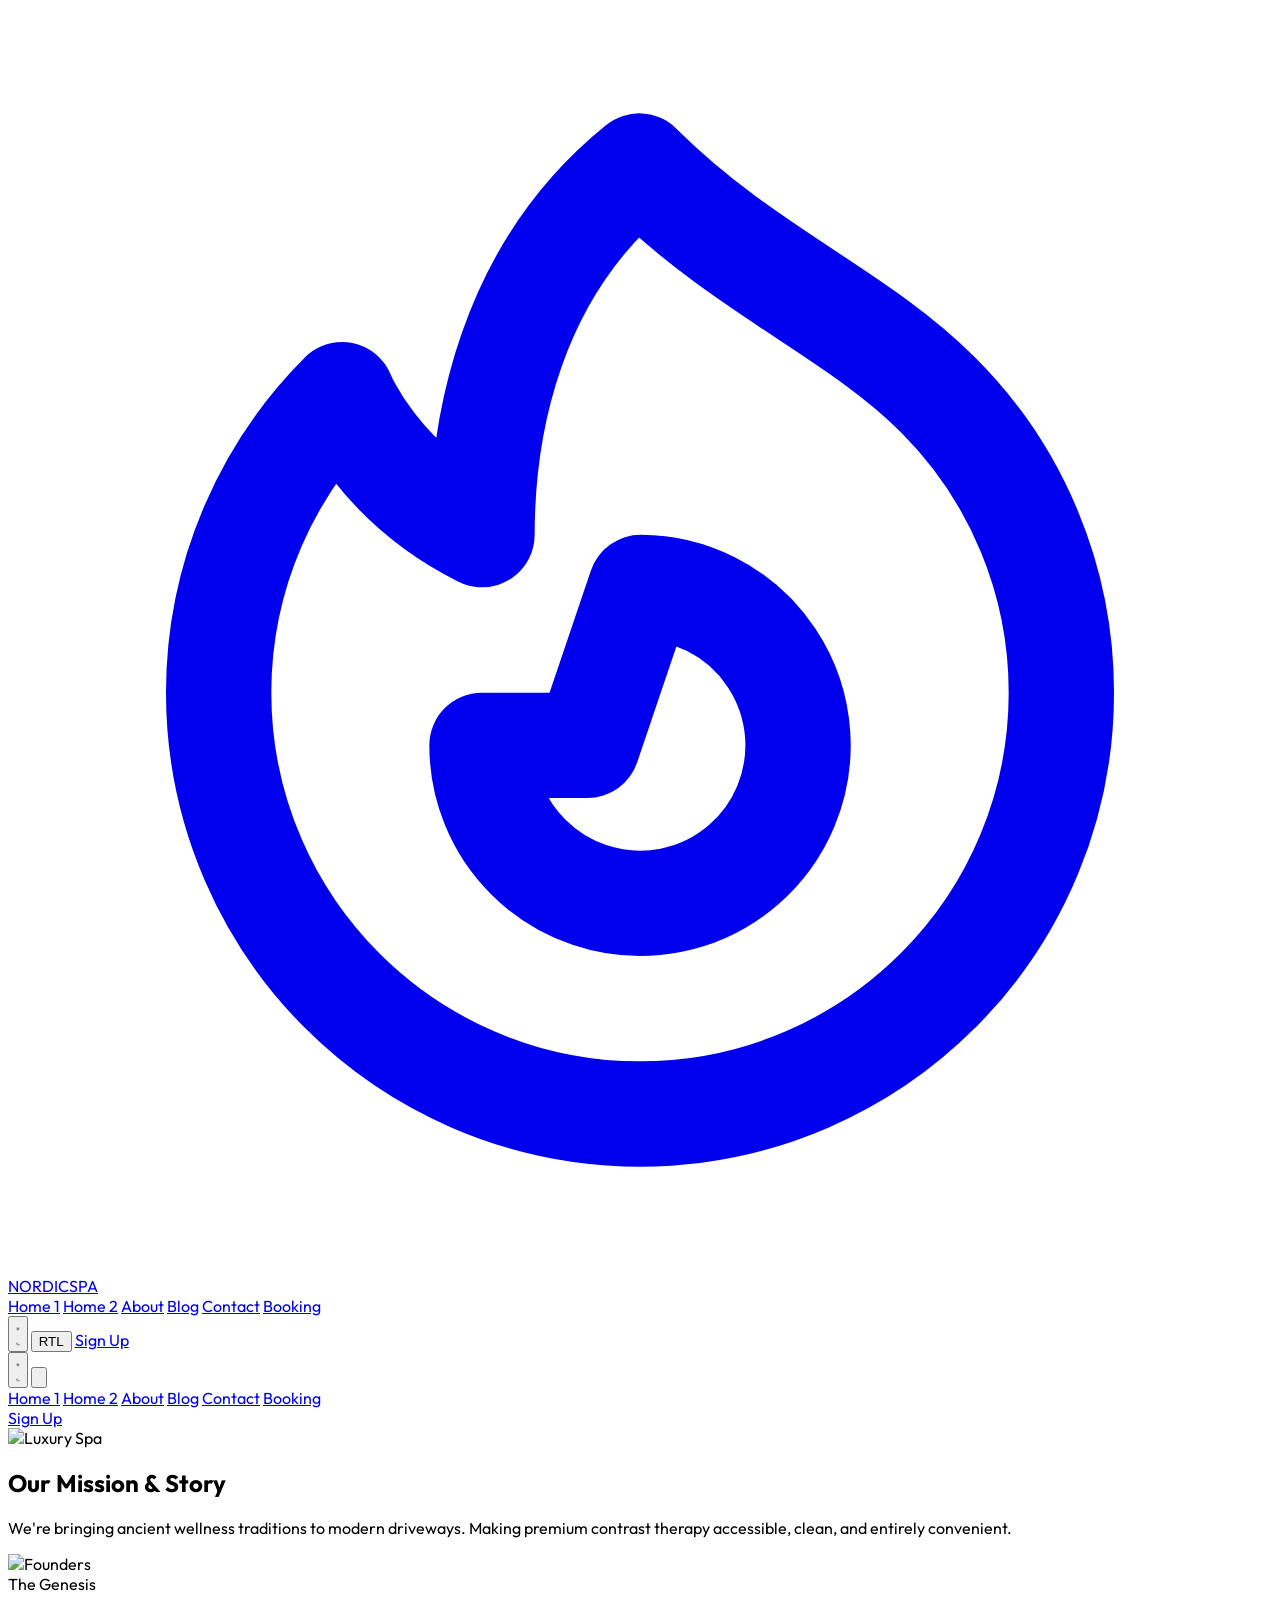
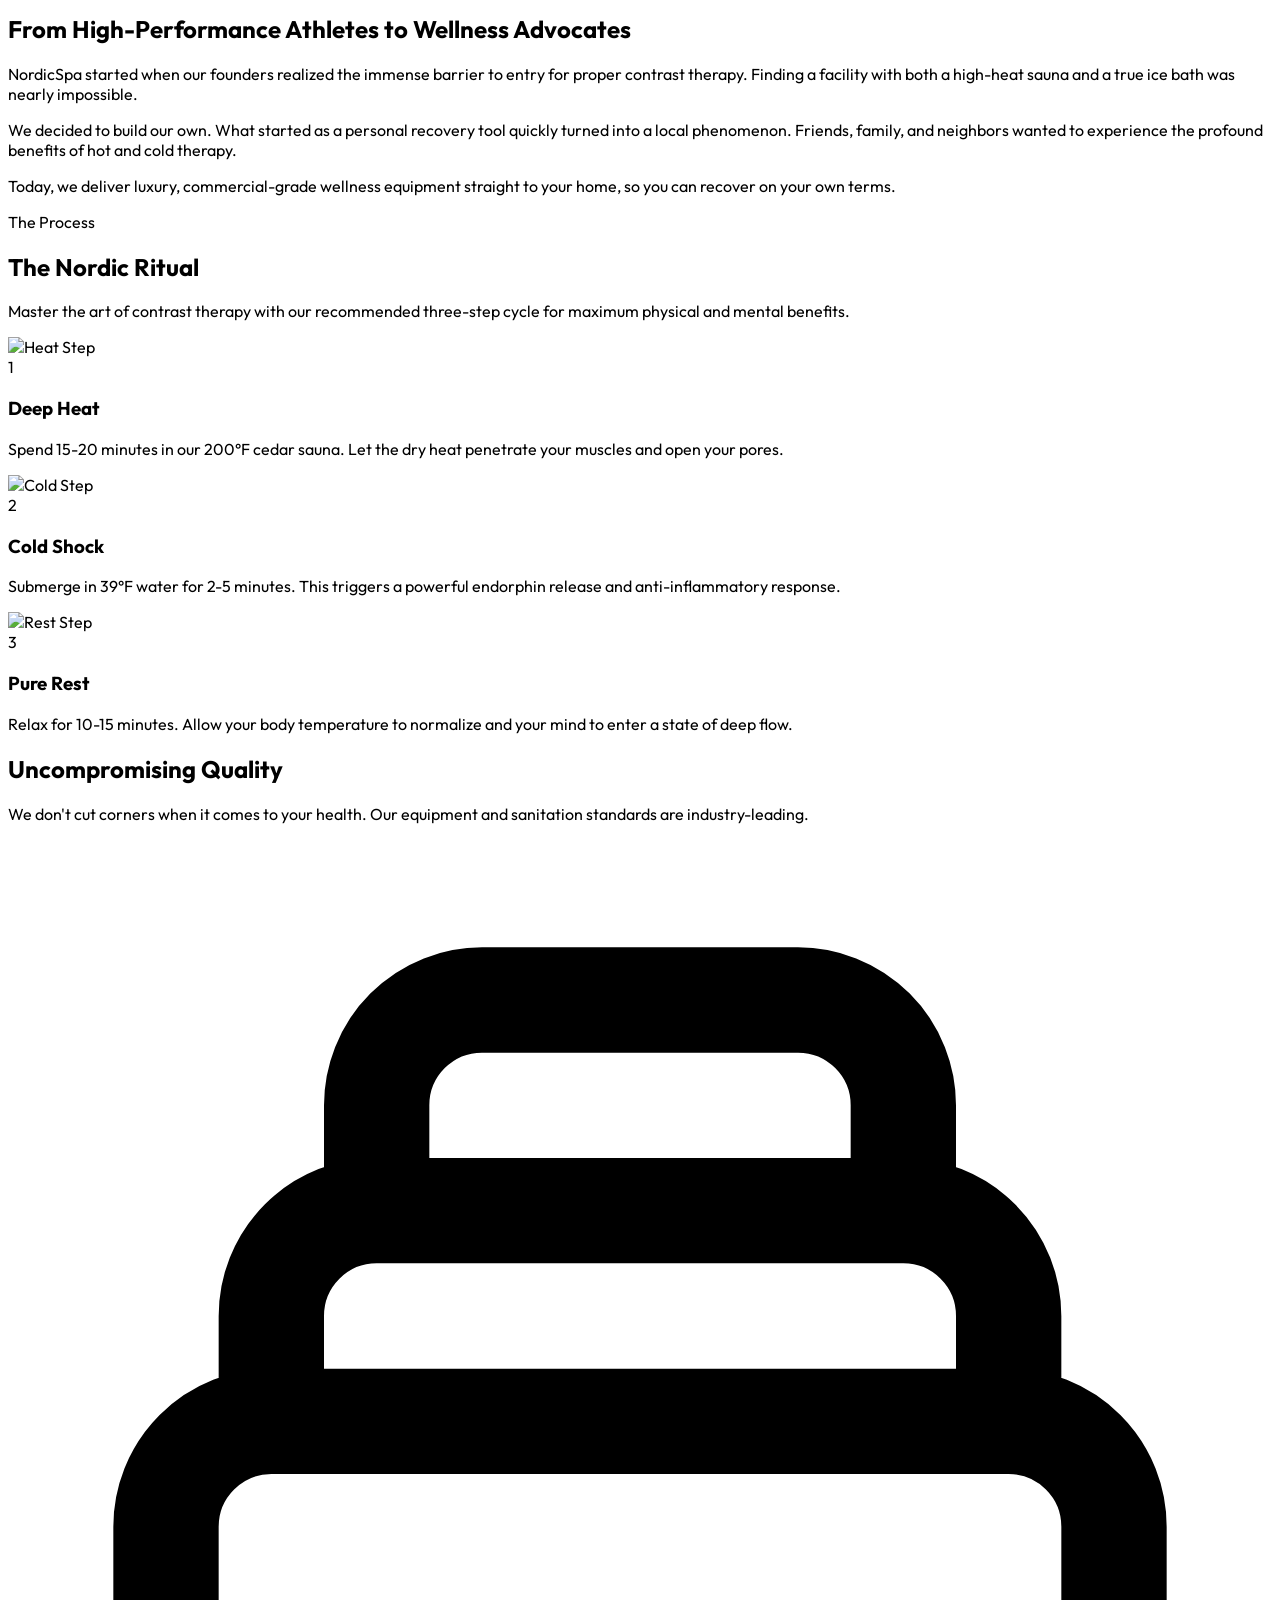
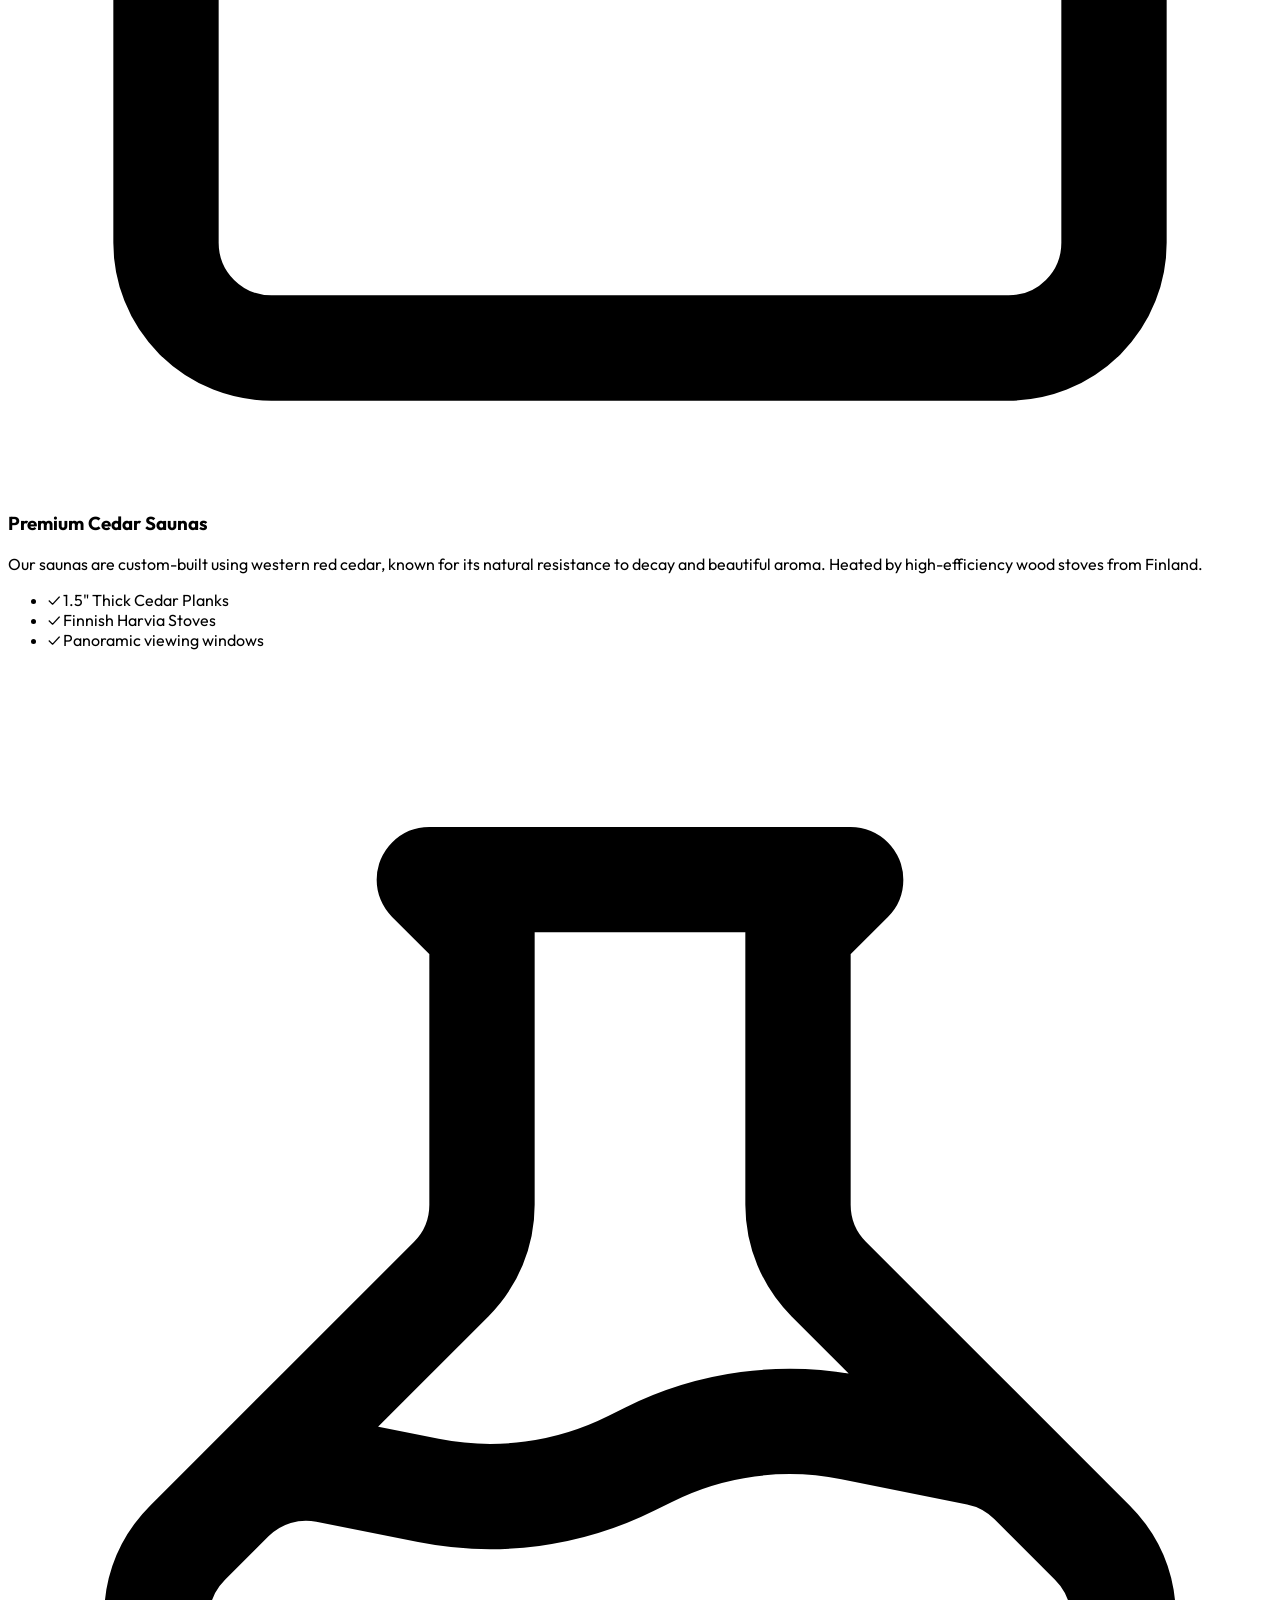
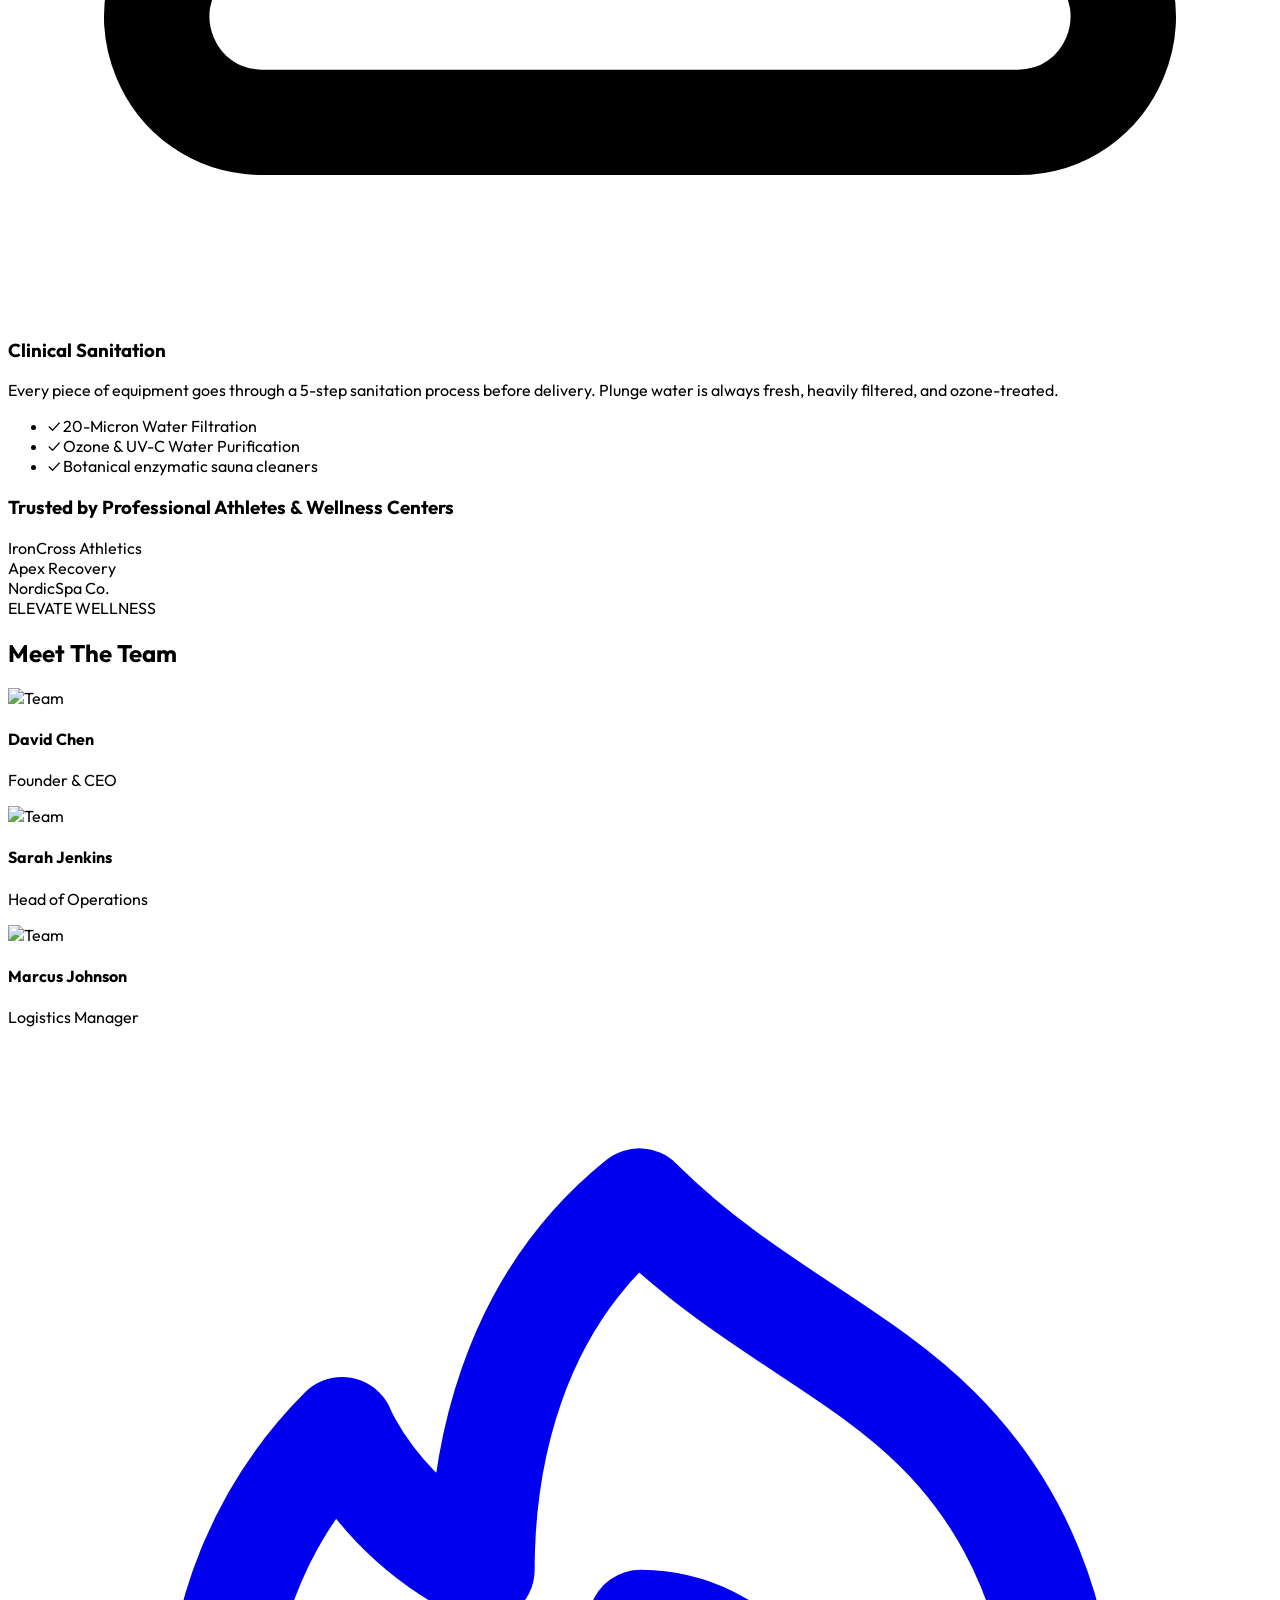
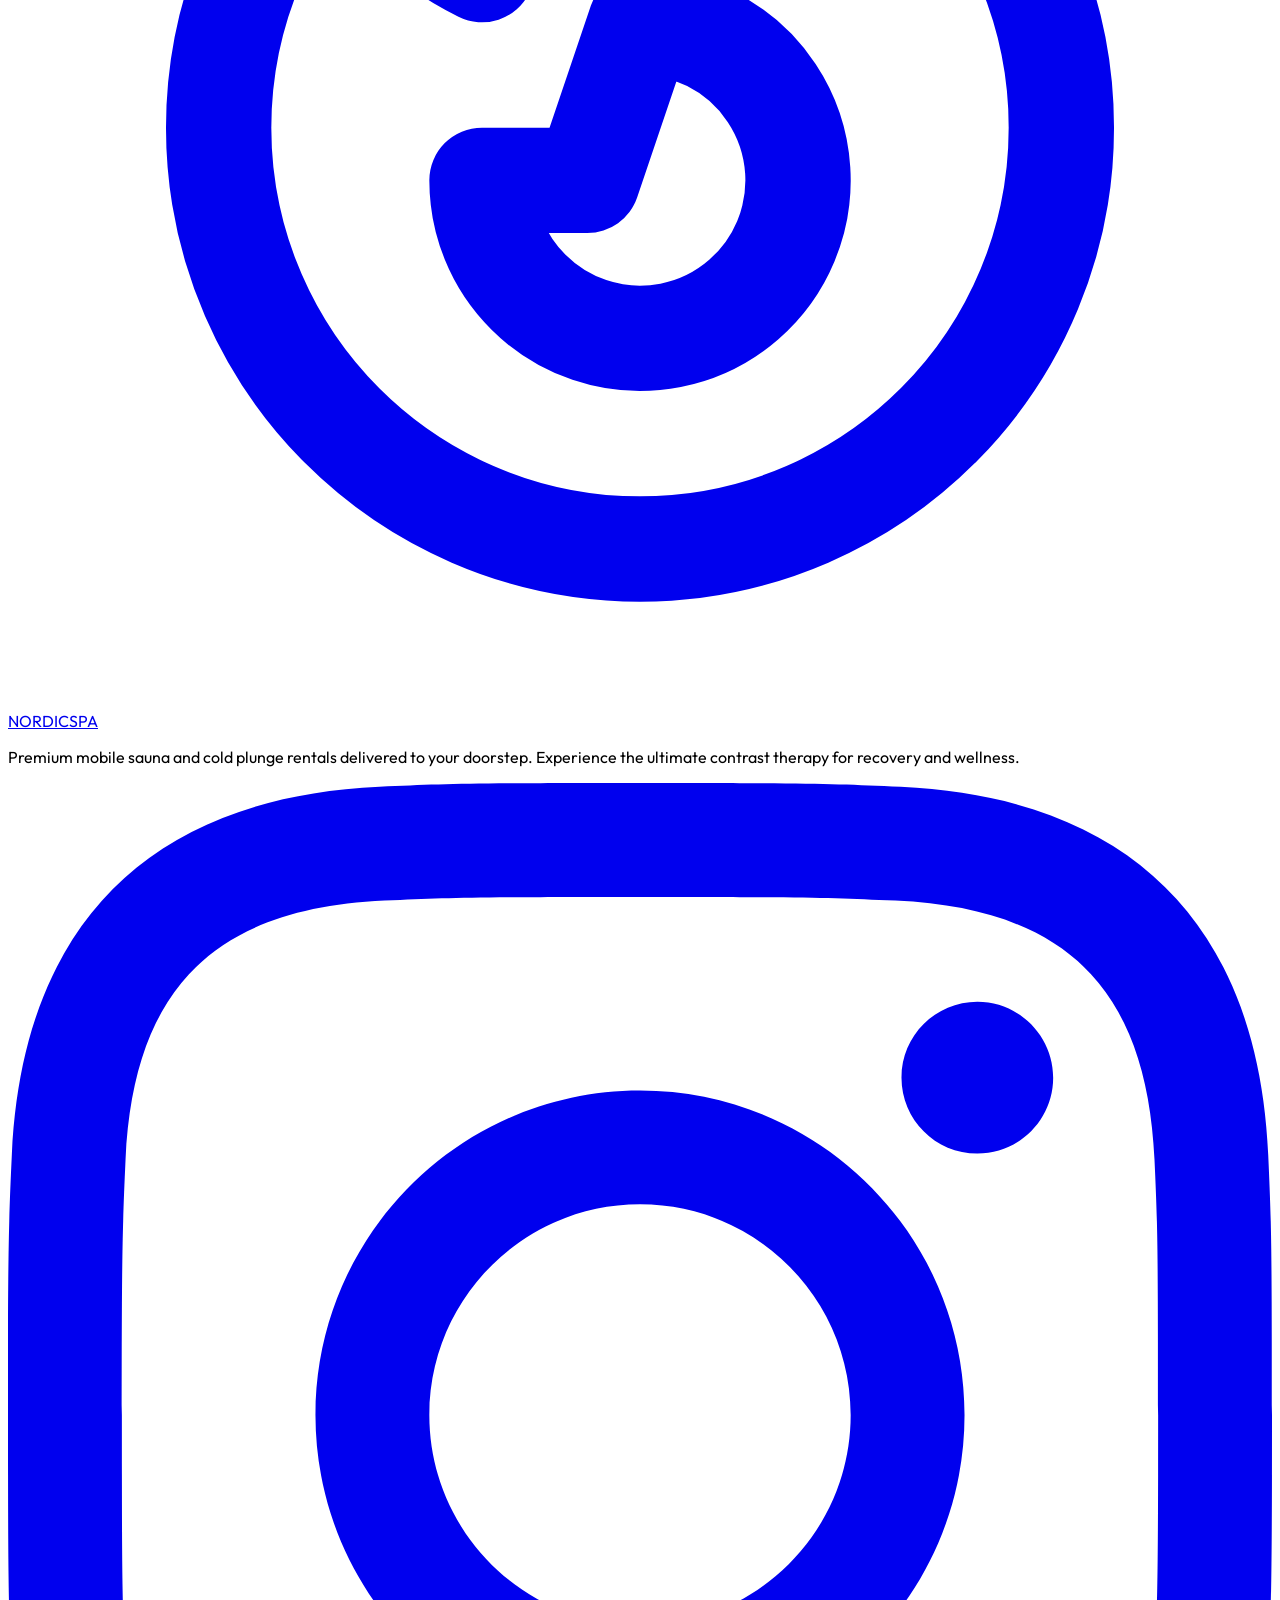
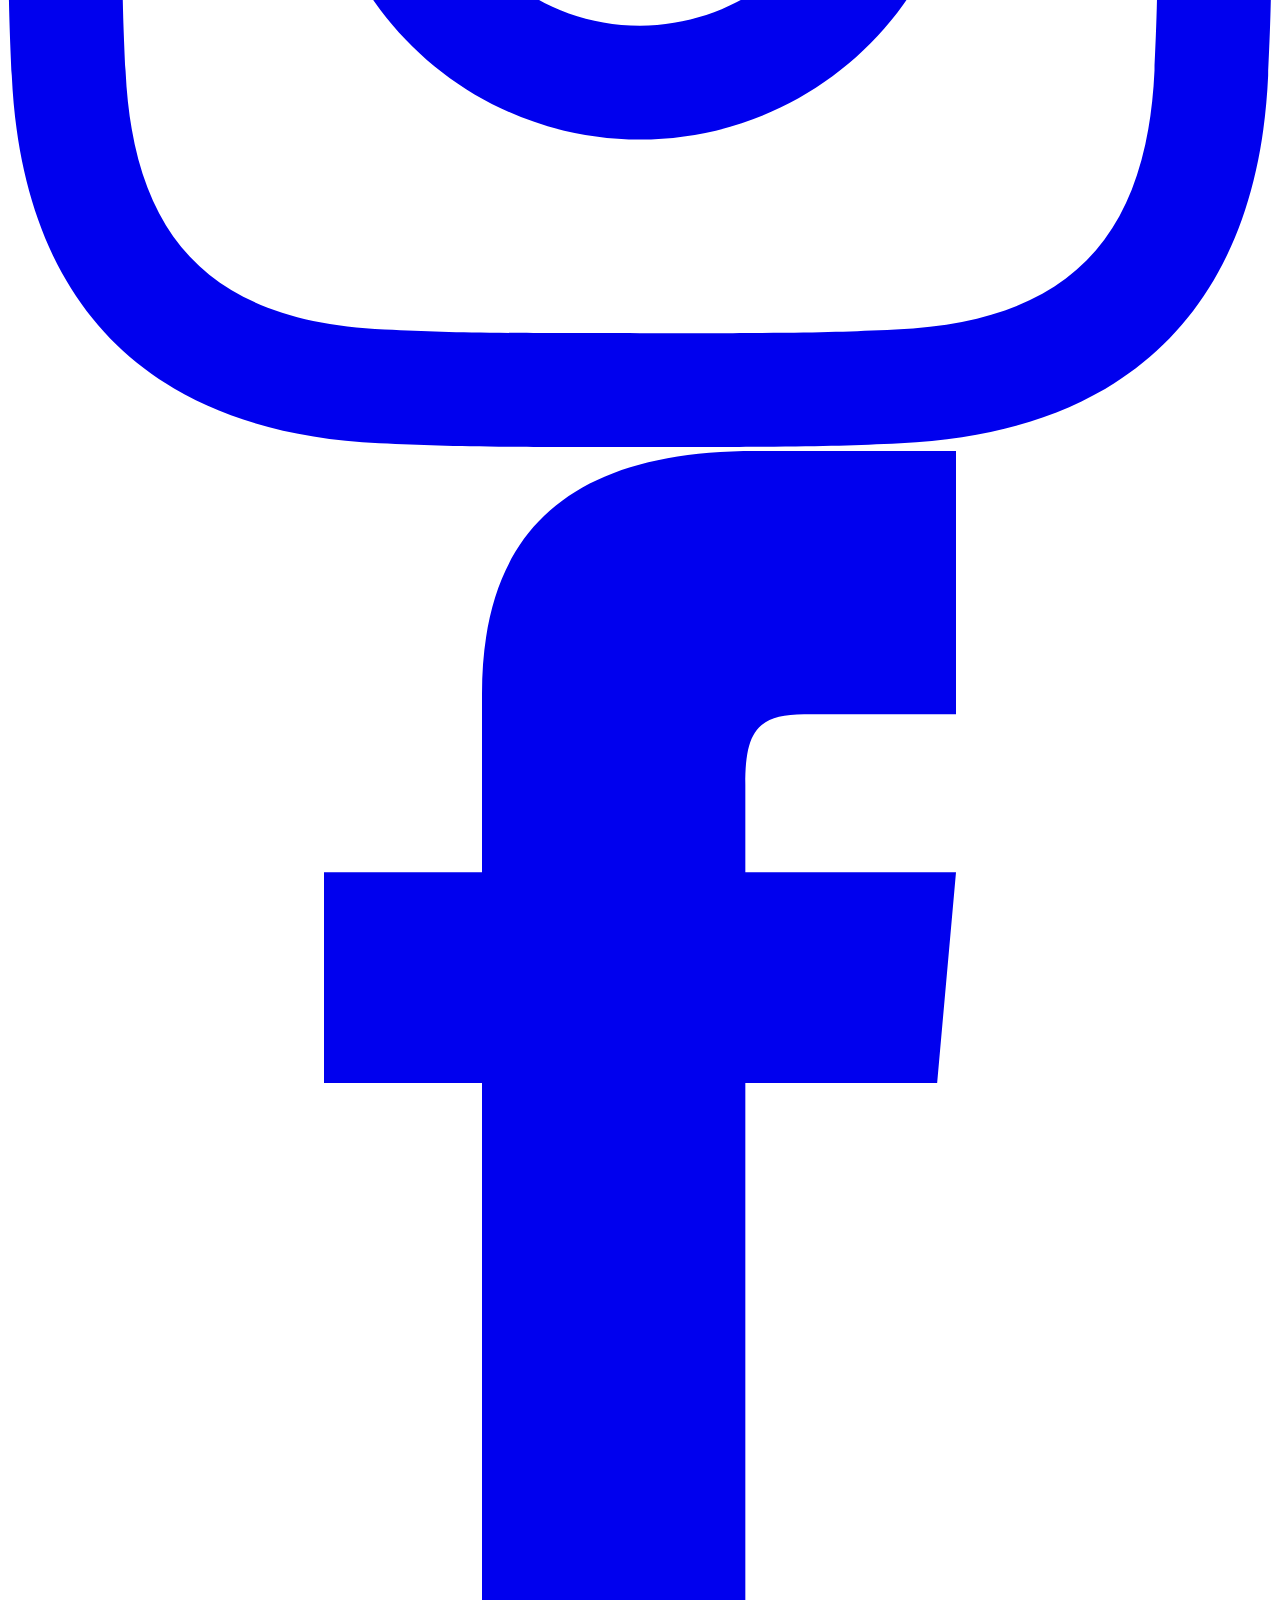
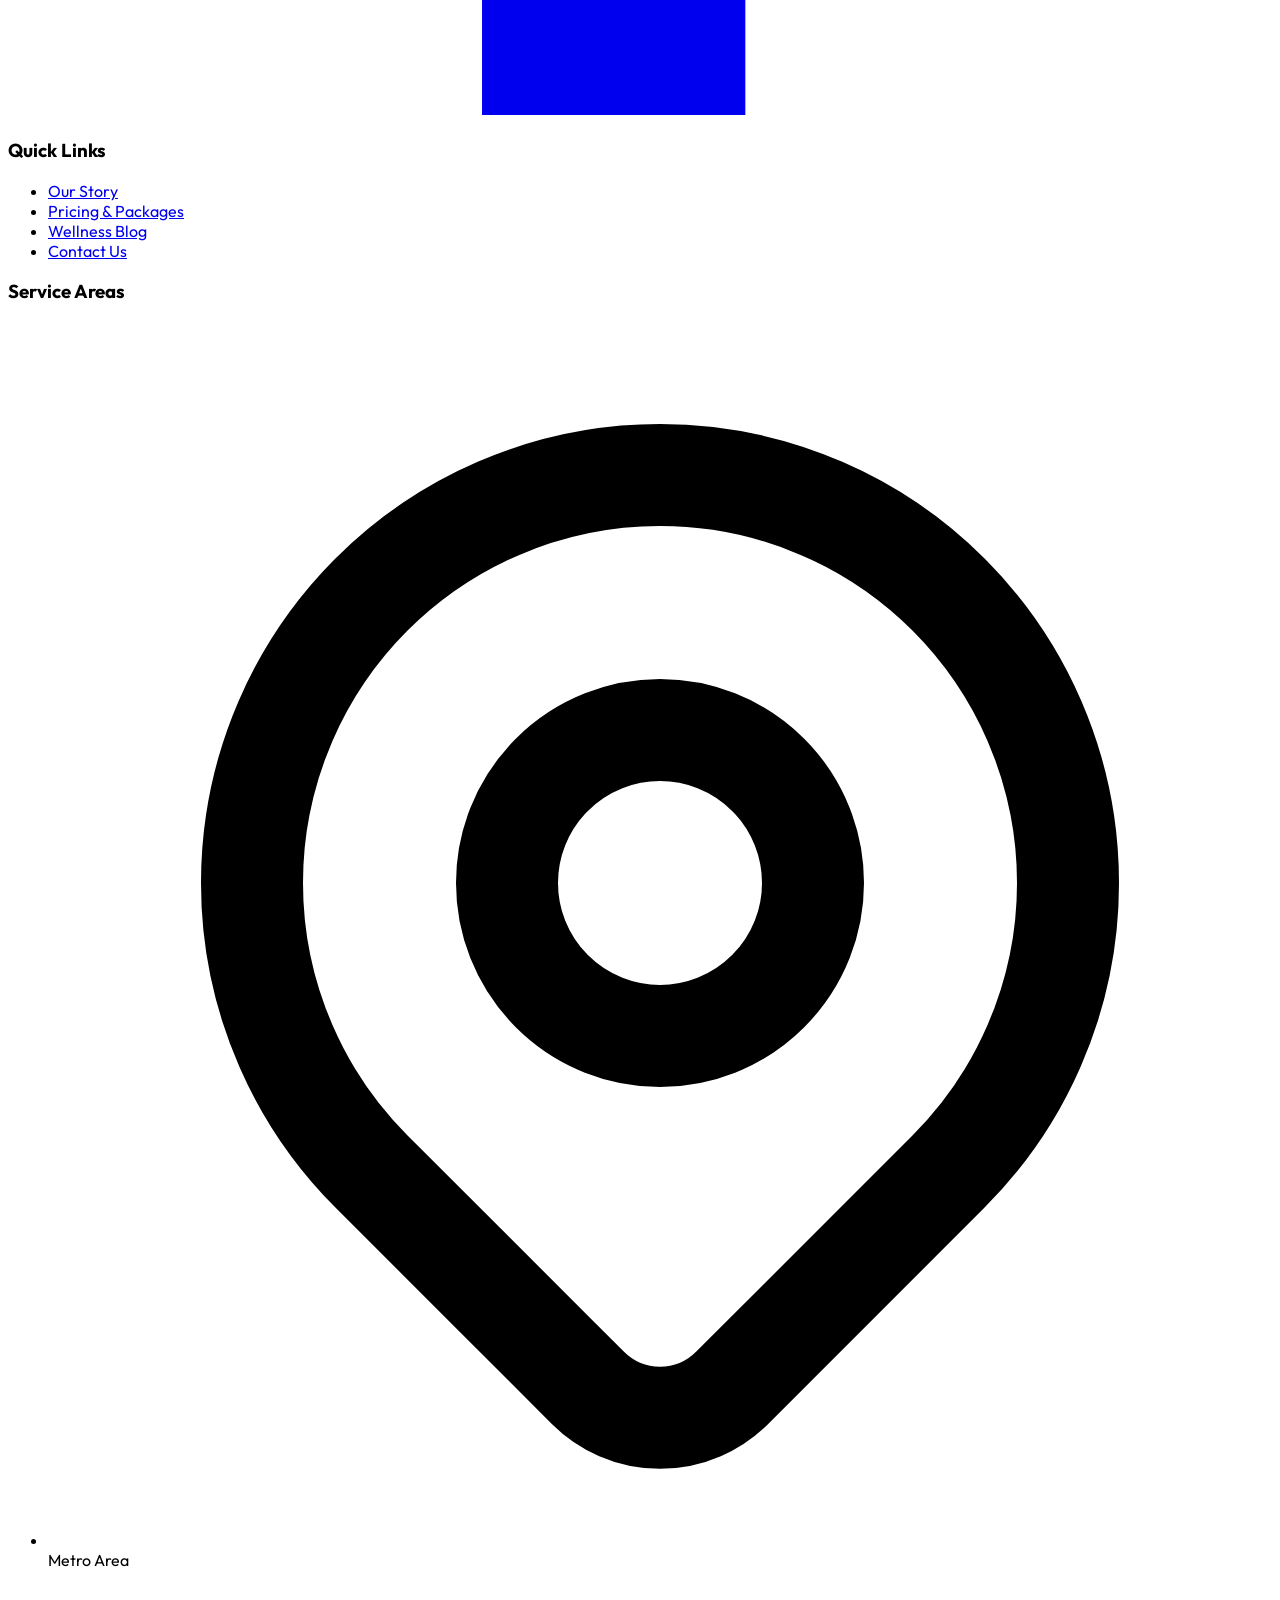
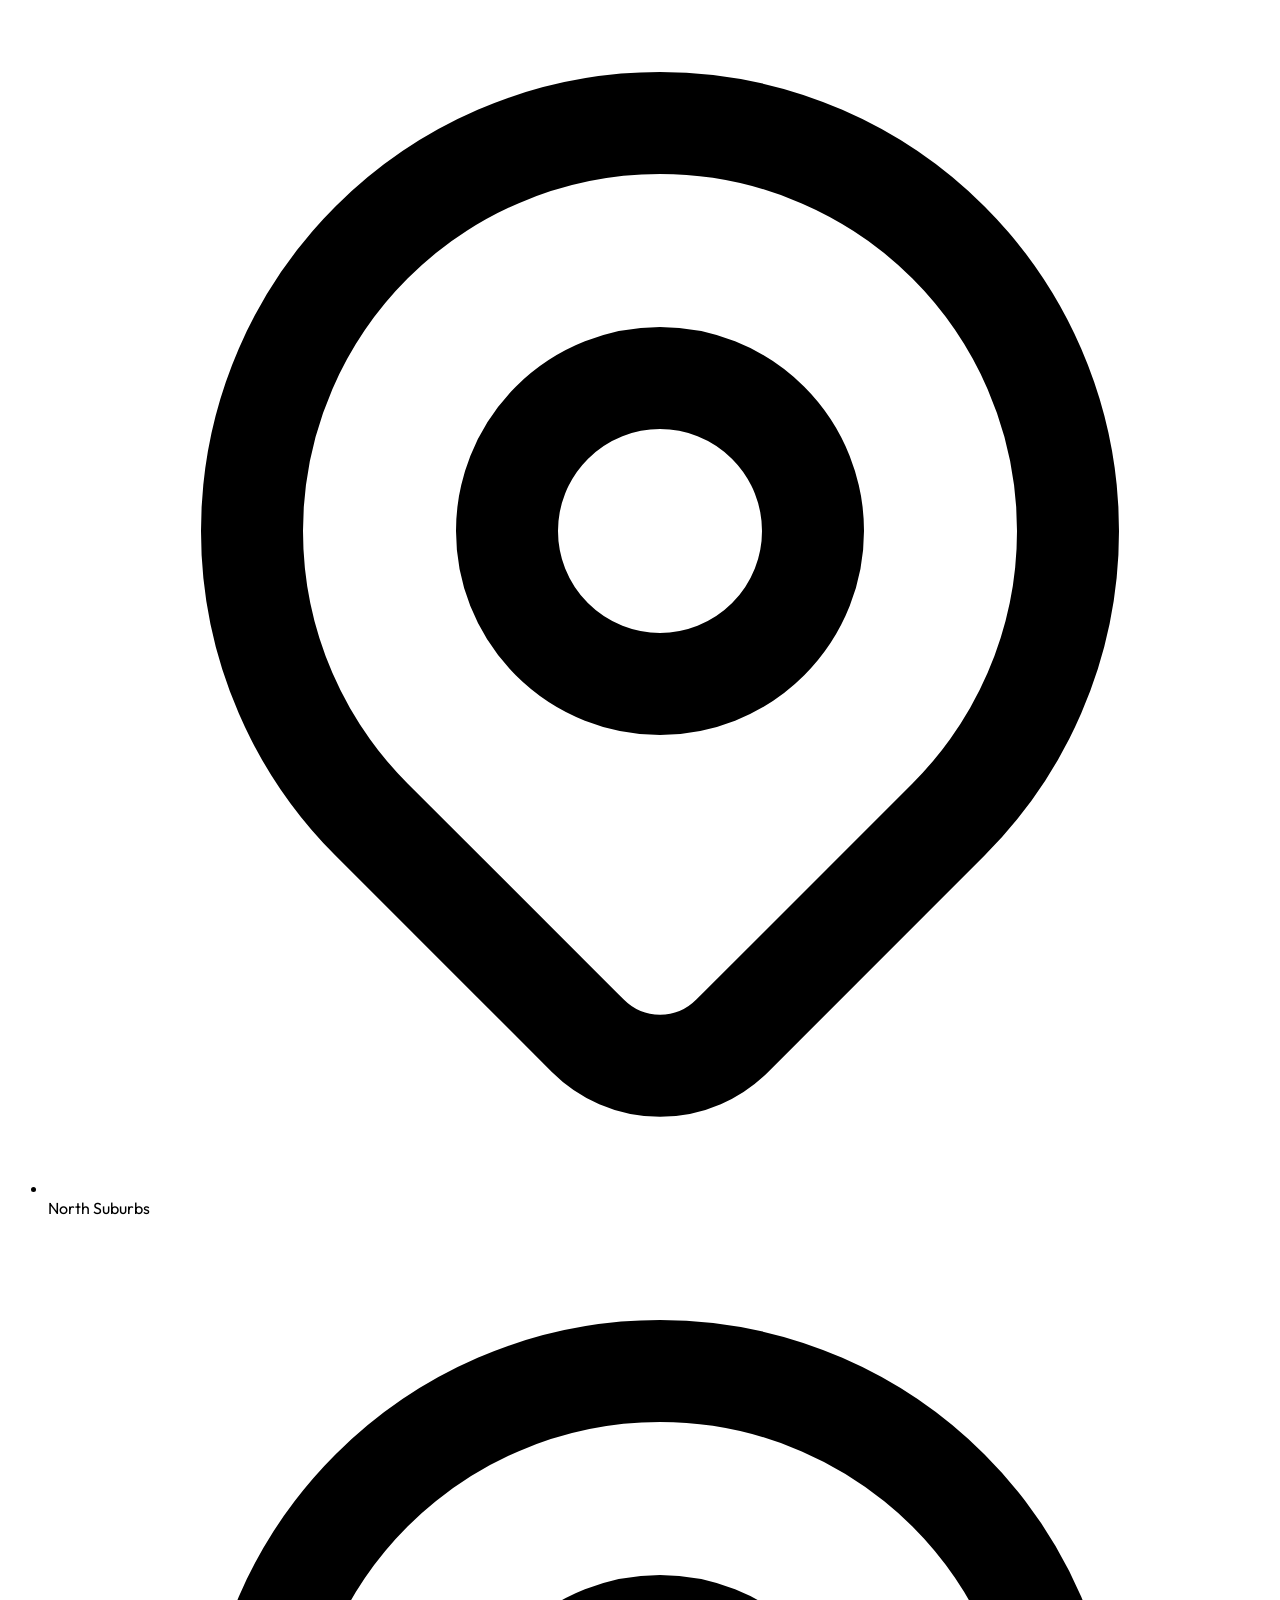
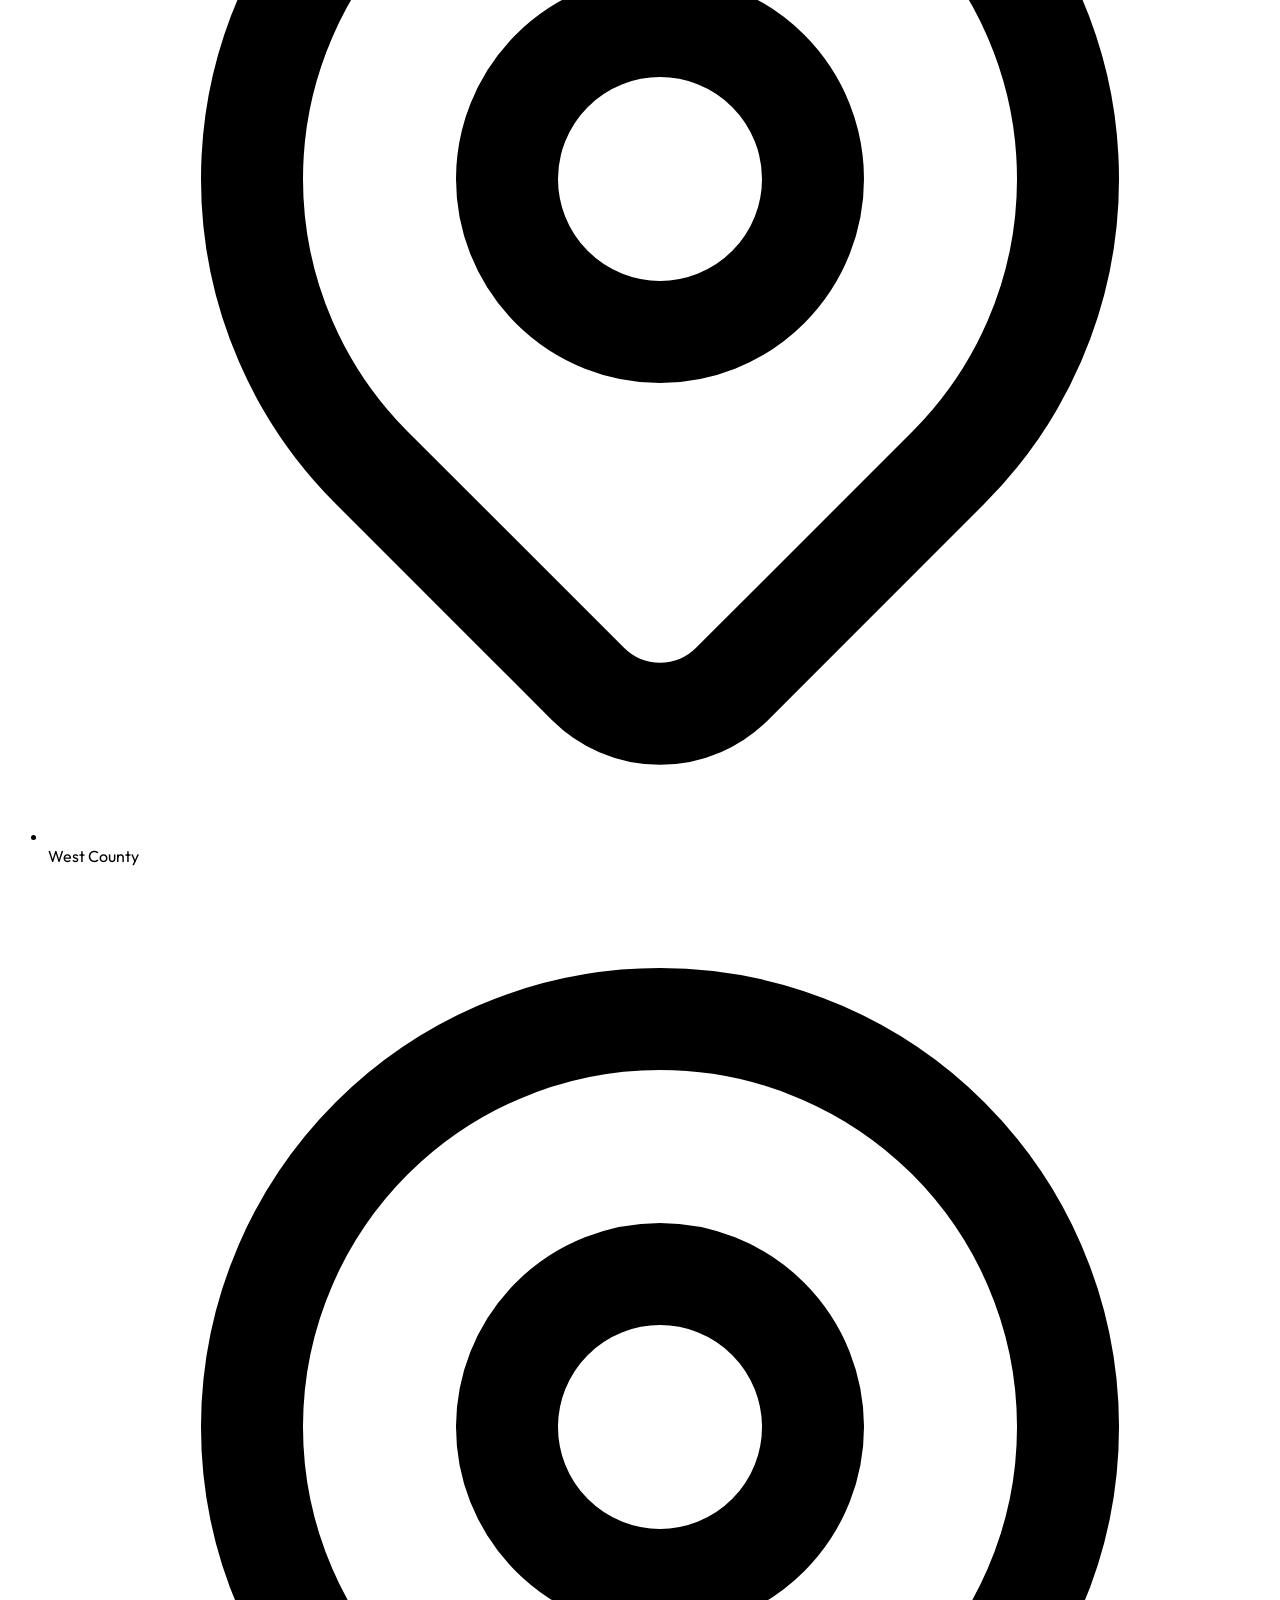
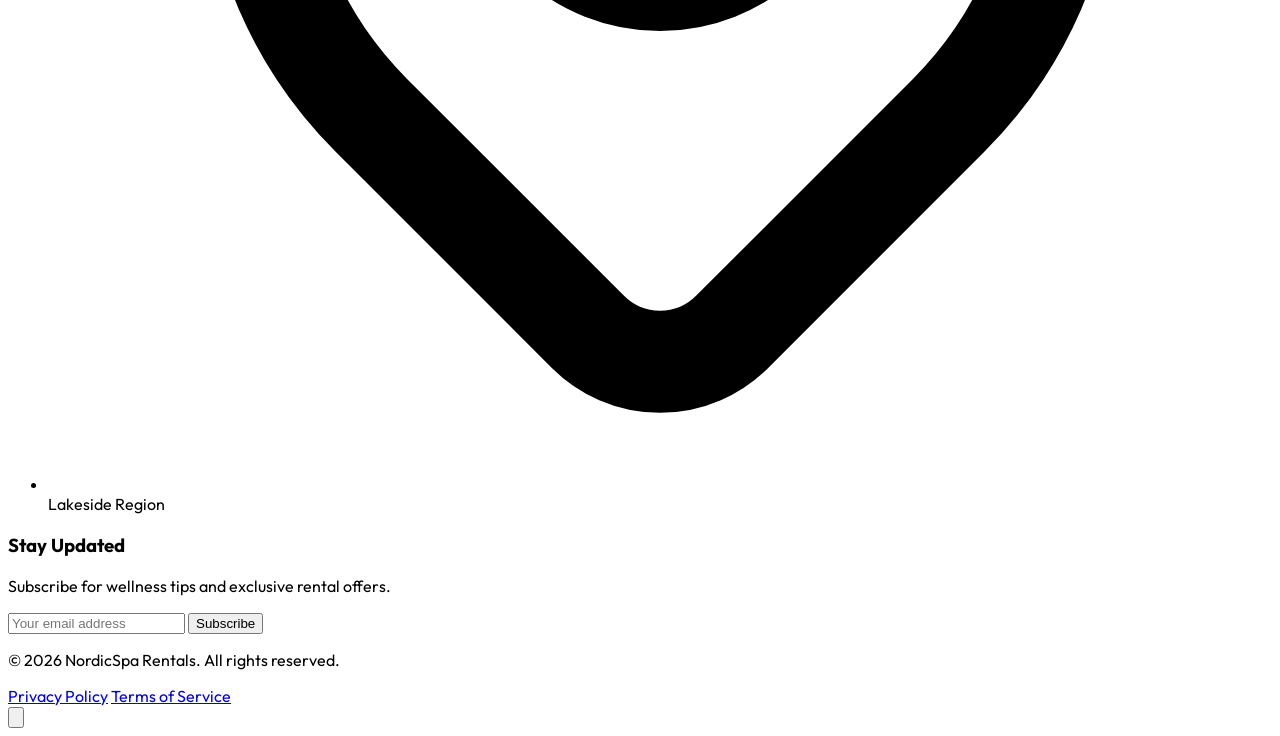
==== commit 8032023f: "login" ====
--- a/about.html
+++ b/about.html
@@ -1,5 +1,6 @@
 <!DOCTYPE html>
 <html lang="en" class="dark">
+
 <head>
     <meta charset="UTF-8">
     <meta name="viewport" content="width=device-width, initial-scale=1.0">
@@ -25,6 +26,7 @@
         }
     </style>
 </head>
+
 <body class="bg-slate-50 text-zinc-900 dark:bg-zinc-950 dark:text-zinc-100 antialiased overflow-x-hidden">
 
     <!-- Header -->
@@ -32,51 +34,99 @@
         <div class="max-w-7xl mx-auto px-4 sm:px-6 lg:px-8">
             <div class="flex justify-between items-center h-20">
                 <div class="flex-shrink-0 flex items-center">
-                    <a href="index.html" class="text-2xl font-bold text-zinc-900 dark:text-white flex items-center gap-2">
-                        <svg class="w-8 h-8 text-amber-600" fill="none" stroke="currentColor" viewBox="0 0 24 24"><path stroke-linecap="round" stroke-linejoin="round" stroke-width="2" d="M17.657 18.657A8 8 0 016.343 7.343S7 9 9 10c0-2 .5-5 2.986-7C14 5 16.09 5.777 17.656 7.343A7.975 7.975 0 0120 13a7.975 7.975 0 01-2.343 5.657z"></path><path stroke-linecap="round" stroke-linejoin="round" stroke-width="2" d="M9.879 16.121A3 3 0 1012.015 11L11 14H9c0 .768.293 1.536.879 2.121z"></path></svg>
+                    <a href="index.html"
+                        class="text-2xl font-bold text-zinc-900 dark:text-white flex items-center gap-2">
+                        <svg class="w-8 h-8 text-amber-600" fill="none" stroke="currentColor" viewBox="0 0 24 24">
+                            <path stroke-linecap="round" stroke-linejoin="round" stroke-width="2"
+                                d="M17.657 18.657A8 8 0 016.343 7.343S7 9 9 10c0-2 .5-5 2.986-7C14 5 16.09 5.777 17.656 7.343A7.975 7.975 0 0120 13a7.975 7.975 0 01-2.343 5.657z">
+                            </path>
+                            <path stroke-linecap="round" stroke-linejoin="round" stroke-width="2"
+                                d="M9.879 16.121A3 3 0 1012.015 11L11 14H9c0 .768.293 1.536.879 2.121z"></path>
+                        </svg>
                         NORDIC<span class="font-light">SPA</span>
                     </a>
                 </div>
                 <nav class="hidden md:flex space-x-8 items-center">
-                    <a href="index.html" class="nav-link text-zinc-600 hover:text-amber-600 dark:text-zinc-300 dark:hover:text-amber-400 font-medium transition-colors">Home 1</a>
-                    <a href="home-2.html" class="nav-link text-zinc-600 hover:text-amber-600 dark:text-zinc-300 dark:hover:text-amber-400 font-medium transition-colors">Home 2</a>
-                    <a href="about.html" class="nav-link text-zinc-600 hover:text-amber-600 dark:text-zinc-300 dark:hover:text-amber-400 font-medium transition-colors">About</a>
-                    <a href="blog.html" class="nav-link text-zinc-600 hover:text-amber-600 dark:text-zinc-300 dark:hover:text-amber-400 font-medium transition-colors">Blog</a>
-                    <a href="contact.html" class="nav-link text-zinc-600 hover:text-amber-600 dark:text-zinc-300 dark:hover:text-amber-400 font-medium transition-colors">Contact</a>
-                    <a href="booking.html" class="nav-link text-zinc-600 hover:text-amber-600 dark:text-zinc-300 dark:hover:text-amber-400 font-medium transition-colors">Booking</a>
+                    <a href="index.html"
+                        class="nav-link text-zinc-600 hover:text-amber-600 dark:text-zinc-300 dark:hover:text-amber-400 font-medium transition-colors">Home
+                        1</a>
+                    <a href="home-2.html"
+                        class="nav-link text-zinc-600 hover:text-amber-600 dark:text-zinc-300 dark:hover:text-amber-400 font-medium transition-colors">Home
+                        2</a>
+                    <a href="about.html"
+                        class="nav-link text-zinc-600 hover:text-amber-600 dark:text-zinc-300 dark:hover:text-amber-400 font-medium transition-colors">About</a>
+                    <a href="blog.html"
+                        class="nav-link text-zinc-600 hover:text-amber-600 dark:text-zinc-300 dark:hover:text-amber-400 font-medium transition-colors">Blog</a>
+                    <a href="contact.html"
+                        class="nav-link text-zinc-600 hover:text-amber-600 dark:text-zinc-300 dark:hover:text-amber-400 font-medium transition-colors">Contact</a>
+                    <a href="booking.html"
+                        class="nav-link text-zinc-600 hover:text-amber-600 dark:text-zinc-300 dark:hover:text-amber-400 font-medium transition-colors">Booking</a>
                     <div class="flex items-center space-x-4 border-l border-zinc-300 dark:border-zinc-700 pl-6">
-                        <button class="theme-toggle text-zinc-500 hover:text-amber-600 dark:text-zinc-400 dark:hover:text-amber-400">
-                            <svg class="w-5 h-5 hidden dark:block" fill="none" stroke="currentColor" viewBox="0 0 24 24"><path stroke-linecap="round" stroke-linejoin="round" stroke-width="2" d="M12 3v1m0 16v1m9-9h-1M4 12H3m15.364 6.364l-.707-.707M6.343 6.343l-.707-.707m12.728 0l-.707.707M6.343 17.657l-.707.707M16 12a4 4 0 11-8 0 4 4 0 018 0z"></path></svg>
-                            <svg class="w-5 h-5 block dark:hidden" fill="none" stroke="currentColor" viewBox="0 0 24 24"><path stroke-linecap="round" stroke-linejoin="round" stroke-width="2" d="M20.354 15.354A9 9 0 018.646 3.646 9.003 9.003 0 0012 21a9.003 9.003 0 008.354-5.646z"></path></svg>
+                        <button
+                            class="theme-toggle w-9 h-9 flex items-center justify-center rounded-full text-zinc-500 hover:text-amber-600 dark:text-zinc-400 dark:hover:text-amber-400 transition-colors">
+                            <svg class="w-5 h-5 hidden dark:block" fill="none" stroke="currentColor"
+                                viewBox="0 0 24 24">
+                                <path stroke-linecap="round" stroke-linejoin="round" stroke-width="2"
+                                    d="M12 3v1m0 16v1m9-9h-1M4 12H3m15.364 6.364l-.707-.707M6.343 6.343l-.707-.707m12.728 0l-.707.707M6.343 17.657l-.707.707M16 12a4 4 0 11-8 0 4 4 0 018 0z">
+                                </path>
+                            </svg>
+                            <svg class="w-5 h-5 block dark:hidden" fill="none" stroke="currentColor"
+                                viewBox="0 0 24 24">
+                                <path stroke-linecap="round" stroke-linejoin="round" stroke-width="2"
+                                    d="M20.354 15.354A9 9 0 018.646 3.646 9.003 9.003 0 0012 21a9.003 9.003 0 008.354-5.646z">
+                                </path>
+                            </svg>
                         </button>
-                        <button class="rtl-toggle text-zinc-500 hover:text-amber-600 dark:text-zinc-400 dark:hover:text-amber-400 font-bold text-sm">RTL</button>
-                        <a href="login.html" class="text-zinc-600 hover:text-amber-600 dark:text-zinc-300 dark:hover:text-amber-400 font-medium transition-colors">Login</a>
-                        <a href="booking.html" class="bg-amber-600 hover:bg-amber-700 text-white px-5 py-2 rounded-full font-medium transition-colors shadow-lg shadow-amber-600/30">Book Now</a>
+                        <button
+                            class="rtl-toggle w-9 h-9 flex items-center justify-center rounded-full text-zinc-500 hover:text-amber-600 dark:text-zinc-400 dark:hover:text-amber-400 font-bold text-xs transition-colors">RTL</button>
+
+                        <a href="signup.html"
+                            class="bg-amber-600 hover:bg-amber-700 text-white px-5 py-2 rounded-full font-medium transition-colors shadow-lg shadow-amber-600/30">Sign Up</a>
                     </div>
                 </nav>
                 <div class="md:hidden flex items-center gap-4">
-                    <button class="theme-toggle text-zinc-500 dark:text-zinc-400">
-                        <svg class="w-5 h-5 hidden dark:block" fill="none" stroke="currentColor" viewBox="0 0 24 24"><path stroke-linecap="round" stroke-linejoin="round" stroke-width="2" d="M12 3v1m0 16v1m9-9h-1M4 12H3m15.364 6.364l-.707-.707M6.343 6.343l-.707-.707m12.728 0l-.707.707M6.343 17.657l-.707.707M16 12a4 4 0 11-8 0 4 4 0 018 0z"></path></svg>
-                        <svg class="w-5 h-5 block dark:hidden" fill="none" stroke="currentColor" viewBox="0 0 24 24"><path stroke-linecap="round" stroke-linejoin="round" stroke-width="2" d="M20.354 15.354A9 9 0 018.646 3.646 9.003 9.003 0 0012 21a9.003 9.003 0 008.354-5.646z"></path></svg>
+                    <button class="theme-toggle w-9 h-9 flex items-center justify-center rounded-full text-zinc-500 hover:text-amber-600 dark:text-zinc-400 dark:hover:text-amber-400 transition-colors">
+                        <svg class="w-5 h-5 hidden dark:block" fill="none" stroke="currentColor" viewBox="0 0 24 24">
+                            <path stroke-linecap="round" stroke-linejoin="round" stroke-width="2"
+                                d="M12 3v1m0 16v1m9-9h-1M4 12H3m15.364 6.364l-.707-.707M6.343 6.343l-.707-.707m12.728 0l-.707.707M6.343 17.657l-.707.707M16 12a4 4 0 11-8 0 4 4 0 018 0z">
+                            </path>
+                        </svg>
+                        <svg class="w-5 h-5 block dark:hidden" fill="none" stroke="currentColor" viewBox="0 0 24 24">
+                            <path stroke-linecap="round" stroke-linejoin="round" stroke-width="2"
+                                d="M20.354 15.354A9 9 0 018.646 3.646 9.003 9.003 0 0012 21a9.003 9.003 0 008.354-5.646z">
+                            </path>
+                        </svg>
                     </button>
-                    <button id="menu-btn" class="text-zinc-600 dark:text-zinc-300 hover:text-amber-600 focus:outline-none">
-                        <svg class="h-6 w-6" fill="none" viewBox="0 0 24 24" stroke="currentColor"><path stroke-linecap="round" stroke-linejoin="round" stroke-width="2" d="M4 6h16M4 12h16M4 18h16"/></svg>
+                    <button id="menu-btn"
+                        class="text-zinc-600 dark:text-zinc-300 hover:text-amber-600 focus:outline-none">
+                        <svg class="h-6 w-6" fill="none" viewBox="0 0 24 24" stroke="currentColor">
+                            <path stroke-linecap="round" stroke-linejoin="round" stroke-width="2"
+                                d="M4 6h16M4 12h16M4 18h16" />
+                        </svg>
                     </button>
                 </div>
             </div>
         </div>
         <!-- Mobile Menu -->
-        <div id="mobile-menu" class="hidden md:hidden bg-white dark:bg-zinc-950 border-t border-zinc-100 dark:border-zinc-800 absolute w-full shadow-lg">
+        <div id="mobile-menu"
+            class="hidden md:hidden bg-white dark:bg-zinc-950 border-t border-zinc-100 dark:border-zinc-800 absolute w-full shadow-lg">
             <div class="px-4 pt-2 pb-6 space-y-1">
-                <a href="index.html" class="block px-3 py-2 rounded-md text-base font-medium text-zinc-900 dark:text-white">Home 1</a>
-                <a href="home-2.html" class="block px-3 py-2 rounded-md text-base font-medium text-zinc-900 dark:text-white">Home 2</a>
-                <a href="about.html" class="block px-3 py-2 rounded-md text-base font-medium text-zinc-900 dark:text-white">About</a>
-                <a href="blog.html" class="block px-3 py-2 rounded-md text-base font-medium text-zinc-900 dark:text-white">Blog</a>
-                <a href="contact.html" class="block px-3 py-2 rounded-md text-base font-medium text-zinc-900 dark:text-white">Contact</a>
-                <a href="booking.html" class="block px-3 py-2 rounded-md text-base font-medium text-zinc-900 dark:text-white">Booking</a>
+                <a href="index.html"
+                    class="block px-3 py-2 rounded-md text-base font-medium text-zinc-900 dark:text-white">Home 1</a>
+                <a href="home-2.html"
+                    class="block px-3 py-2 rounded-md text-base font-medium text-zinc-900 dark:text-white">Home 2</a>
+                <a href="about.html"
+                    class="block px-3 py-2 rounded-md text-base font-medium text-zinc-900 dark:text-white">About</a>
+                <a href="blog.html"
+                    class="block px-3 py-2 rounded-md text-base font-medium text-zinc-900 dark:text-white">Blog</a>
+                <a href="contact.html"
+                    class="block px-3 py-2 rounded-md text-base font-medium text-zinc-900 dark:text-white">Contact</a>
+                <a href="booking.html"
+                    class="block px-3 py-2 rounded-md text-base font-medium text-zinc-900 dark:text-white">Booking</a>
                 <div class="mt-4 px-3 flex flex-col gap-2">
-                    <a href="login.html" class="text-center w-full block border border-zinc-300 dark:border-zinc-700 text-zinc-800 dark:text-zinc-200 px-4 py-2 rounded-lg">Login</a>
-                    <a href="booking.html" class="text-center w-full block bg-amber-600 text-white px-4 py-2 rounded-lg">Book Now</a>
+
+                    <a href="signup.html"
+                        class="text-center w-full block bg-amber-600 text-white px-4 py-2 rounded-lg">Sign Up</a>
                 </div>
             </div>
         </div>
@@ -84,12 +134,18 @@
 
     <main class="pt-20">
         <!-- About Hero -->
-        <section class="py-24 bg-white dark:bg-zinc-950 relative overflow-hidden">
+        <section class="relative py-32 flex items-center overflow-hidden">
+            <div class="absolute inset-0 z-0">
+                <img src="https://images.pexels.com/photos/3612182/pexels-photo-3612182.jpeg" alt="Luxury Spa"
+                    class="w-full h-full object-cover">
+                <div class="absolute inset-0 bg-zinc-950/70"></div>
+            </div>
             <div class="max-w-7xl mx-auto px-4 sm:px-6 lg:px-8 relative z-10 text-center animate-fade-in">
-                <h1 class="text-5xl md:text-7xl font-bold mb-6">Our Mission & Story</h1>
-                <p class="text-xl text-zinc-600 dark:text-zinc-400 max-w-3xl mx-auto">We're bringing ancient wellness traditions to modern driveways. Making premium contrast therapy accessible, clean, and entirely convenient.</p>
-            </div>
-            <div class="absolute inset-0 bg-gradient-to-b from-amber-500/5 to-transparent pointer-events-none"></div>
+                <h1 class="text-5xl md:text-7xl font-bold mb-6 text-white">Our Mission & Story</h1>
+                <p class="text-xl text-zinc-300 max-w-3xl mx-auto">We're bringing ancient wellness
+                    traditions to modern driveways. Making premium contrast therapy accessible, clean, and entirely
+                    convenient.</p>
+            </div>
         </section>
 
         <!-- Brand Story -->
@@ -97,14 +153,79 @@
             <div class="max-w-7xl mx-auto px-4 sm:px-6 lg:px-8">
                 <div class="flex flex-col lg:flex-row items-center gap-16">
                     <div class="lg:w-1/2">
-                        <img src="https://images.unsplash.com/photo-1544161515-4ab6ce6db874?ixlib=rb-4.0.3&auto=format&fit=crop&w=1000&q=80" alt="Founders" class="rounded-2xl shadow-2xl">
+                        <img src="https://images.pexels.com/photos/6187289/pexels-photo-6187289.jpeg" alt="Founders"
+                            class="rounded-2xl shadow-2xl">
                     </div>
                     <div class="lg:w-1/2">
-                        <div class="uppercase text-amber-600 dark:text-amber-500 font-bold text-sm tracking-wider mb-2">The Genesis</div>
-                        <h2 class="text-3xl md:text-5xl font-bold mb-6">From High-Performance Athletes to Wellness Advocates</h2>
-                        <p class="text-lg text-zinc-600 dark:text-zinc-400 mb-6">NordicSpa started when our founders realized the immense barrier to entry for proper contrast therapy. Finding a facility with both a high-heat sauna and a true ice bath was nearly impossible.</p>
-                        <p class="text-lg text-zinc-600 dark:text-zinc-400 mb-6">We decided to build our own. What started as a personal recovery tool quickly turned into a local phenomenon. Friends, family, and neighbors wanted to experience the profound benefits of hot and cold therapy.</p>
-                        <p class="text-lg text-zinc-600 dark:text-zinc-400">Today, we deliver luxury, commercial-grade wellness equipment straight to your home, so you can recover on your own terms.</p>
+                        <div class="uppercase text-amber-600 dark:text-amber-500 font-bold text-sm tracking-wider mb-2">
+                            The Genesis</div>
+                        <h2 class="text-3xl md:text-5xl font-bold mb-6">From High-Performance Athletes to Wellness
+                            Advocates</h2>
+                        <p class="text-lg text-zinc-600 dark:text-zinc-400 mb-6">NordicSpa started when our founders
+                            realized the immense barrier to entry for proper contrast therapy. Finding a facility with
+                            both a high-heat sauna and a true ice bath was nearly impossible.</p>
+                        <p class="text-lg text-zinc-600 dark:text-zinc-400 mb-6">We decided to build our own. What
+                            started as a personal recovery tool quickly turned into a local phenomenon. Friends, family,
+                            and neighbors wanted to experience the profound benefits of hot and cold therapy.</p>
+                        <p class="text-lg text-zinc-600 dark:text-zinc-400">Today, we deliver luxury, commercial-grade
+                            wellness equipment straight to your home, so you can recover on your own terms.</p>
+                    </div>
+                </div>
+            </div>
+        </section>
+
+        <!-- The Nordic Ritual Section -->
+        <section class="py-24 bg-white dark:bg-zinc-950">
+            <div class="max-w-7xl mx-auto px-4 sm:px-6 lg:px-8">
+                <div class="text-center max-w-3xl mx-auto mb-16">
+                    <div class="uppercase text-amber-600 dark:text-amber-500 font-bold text-sm tracking-wider mb-2">The
+                        Process</div>
+                    <h2 class="text-3xl md:text-5xl font-bold mb-6">The Nordic Ritual</h2>
+                    <p class="text-lg text-zinc-600 dark:text-zinc-400">Master the art of contrast therapy with our
+                        recommended three-step cycle for maximum physical and mental benefits.</p>
+                </div>
+
+                <div class="grid grid-cols-1 md:grid-cols-3 gap-12">
+                    <!-- Step 1 -->
+                    <div class="text-center animate-fade-in">
+                        <div class="relative mb-8 rounded-2xl overflow-hidden aspect-[4/5] shadow-xl">
+                            <img src="https://images.pexels.com/photos/3757942/pexels-photo-3757942.jpeg"
+                                alt="Heat Step" class="w-full h-full object-cover">
+                            <div
+                                class="absolute top-4 left-4 bg-amber-600 text-white w-10 h-10 rounded-full flex items-center justify-center font-bold text-xl">
+                                1</div>
+                        </div>
+                        <h3 class="text-2xl font-bold mb-4">Deep Heat</h3>
+                        <p class="text-zinc-600 dark:text-zinc-400">Spend 15-20 minutes in our 200°F cedar sauna. Let
+                            the dry heat penetrate your muscles and open your pores.</p>
+                    </div>
+
+                    <!-- Step 2 -->
+                    <div class="text-center animate-fade-in delay-100">
+                        <div class="relative mb-8 rounded-2xl overflow-hidden aspect-[4/5] shadow-xl">
+                            <img src="https://images.pexels.com/photos/7241972/pexels-photo-7241972.jpeg"
+                                alt="Cold Step" class="w-full h-full object-cover">
+                            <div
+                                class="absolute top-4 left-4 bg-cyan-500 text-white w-10 h-10 rounded-full flex items-center justify-center font-bold text-xl">
+                                2</div>
+                        </div>
+                        <h3 class="text-2xl font-bold mb-4">Cold Shock</h3>
+                        <p class="text-zinc-600 dark:text-zinc-400">Submerge in 39°F water for 2-5 minutes. This
+                            triggers a powerful endorphin release and anti-inflammatory response.</p>
+                    </div>
+
+                    <!-- Step 3 -->
+                    <div class="text-center animate-fade-in delay-200">
+                        <div class="relative mb-8 rounded-2xl overflow-hidden aspect-[4/5] shadow-xl">
+                            <img src="https://images.pexels.com/photos/11435062/pexels-photo-11435062.jpeg"
+                                alt="Rest Step" class="w-full h-full object-cover">
+                            <div
+                                class="absolute top-4 left-4 bg-emerald-500 text-white w-10 h-10 rounded-full flex items-center justify-center font-bold text-xl">
+                                3</div>
+                        </div>
+                        <h3 class="text-2xl font-bold mb-4">Pure Rest</h3>
+                        <p class="text-zinc-600 dark:text-zinc-400">Relax for 10-15 minutes. Allow your body temperature
+                            to normalize and your mind to enter a state of deep flow.</p>
                     </div>
                 </div>
             </div>
@@ -115,22 +236,39 @@
             <div class="max-w-7xl mx-auto px-4 sm:px-6 lg:px-8">
                 <div class="text-center max-w-3xl mx-auto mb-16">
                     <h2 class="text-3xl md:text-5xl font-bold mb-6">Uncompromising Quality</h2>
-                    <p class="text-lg text-zinc-600 dark:text-zinc-400">We don't cut corners when it comes to your health. Our equipment and sanitation standards are industry-leading.</p>
-                </div>
-                
+                    <p class="text-lg text-zinc-600 dark:text-zinc-400">We don't cut corners when it comes to your
+                        health. Our equipment and sanitation standards are industry-leading.</p>
+                </div>
+
                 <div class="grid grid-cols-1 md:grid-cols-2 gap-12">
-                    <div class="bg-slate-50 dark:bg-zinc-900 p-10 rounded-3xl border border-zinc-200 dark:border-zinc-800">
-                        <h3 class="text-2xl font-bold mb-4 flex items-center gap-3"><svg class="w-8 h-8 text-amber-600" fill="none" stroke="currentColor" viewBox="0 0 24 24"><path stroke-linecap="round" stroke-linejoin="round" stroke-width="2" d="M19 11H5m14 0a2 2 0 012 2v6a2 2 0 01-2 2H5a2 2 0 01-2-2v-6a2 2 0 012-2m14 0V9a2 2 0 00-2-2M5 11V9a2 2 0 012-2m0 0V5a2 2 0 012-2h6a2 2 0 012 2v2M7 7h10"></path></svg> Premium Cedar Saunas</h3>
-                        <p class="text-zinc-600 dark:text-zinc-400 mb-6">Our saunas are custom-built using western red cedar, known for its natural resistance to decay and beautiful aroma. Heated by high-efficiency wood stoves from Finland.</p>
+                    <div
+                        class="bg-slate-50 dark:bg-zinc-900 p-10 rounded-3xl border border-zinc-200 dark:border-zinc-800">
+                        <h3 class="text-2xl font-bold mb-4 flex items-center gap-3"><svg class="w-8 h-8 text-amber-600"
+                                fill="none" stroke="currentColor" viewBox="0 0 24 24">
+                                <path stroke-linecap="round" stroke-linejoin="round" stroke-width="2"
+                                    d="M19 11H5m14 0a2 2 0 012 2v6a2 2 0 01-2 2H5a2 2 0 01-2-2v-6a2 2 0 012-2m14 0V9a2 2 0 00-2-2M5 11V9a2 2 0 012-2m0 0V5a2 2 0 012-2h6a2 2 0 012 2v2M7 7h10">
+                                </path>
+                            </svg> Premium Cedar Saunas</h3>
+                        <p class="text-zinc-600 dark:text-zinc-400 mb-6">Our saunas are custom-built using western red
+                            cedar, known for its natural resistance to decay and beautiful aroma. Heated by
+                            high-efficiency wood stoves from Finland.</p>
                         <ul class="space-y-2 font-medium text-zinc-800 dark:text-zinc-200">
                             <li>&check; 1.5" Thick Cedar Planks</li>
                             <li>&check; Finnish Harvia Stoves</li>
                             <li>&check; Panoramic viewing windows</li>
                         </ul>
                     </div>
-                    <div class="bg-slate-50 dark:bg-zinc-900 p-10 rounded-3xl border border-zinc-200 dark:border-zinc-800">
-                        <h3 class="text-2xl font-bold mb-4 flex items-center gap-3"><svg class="w-8 h-8 text-cyan-500" fill="none" stroke="currentColor" viewBox="0 0 24 24"><path stroke-linecap="round" stroke-linejoin="round" stroke-width="2" d="M19.428 15.428a2 2 0 00-1.022-.547l-2.387-.477a6 6 0 00-3.86.517l-.318.158a6 6 0 01-3.86.517L6.05 15.21a2 2 0 00-1.806.547M8 4h8l-1 1v5.172a2 2 0 00.586 1.414l5 5c1.26 1.26.367 3.414-1.415 3.414H4.828c-1.782 0-2.674-2.154-1.414-3.414l5-5A2 2 0 009 10.172V5L8 4z"></path></svg> Clinical Sanitation</h3>
-                        <p class="text-zinc-600 dark:text-zinc-400 mb-6">Every piece of equipment goes through a 5-step sanitation process before delivery. Plunge water is always fresh, heavily filtered, and ozone-treated.</p>
+                    <div
+                        class="bg-slate-50 dark:bg-zinc-900 p-10 rounded-3xl border border-zinc-200 dark:border-zinc-800">
+                        <h3 class="text-2xl font-bold mb-4 flex items-center gap-3"><svg class="w-8 h-8 text-cyan-500"
+                                fill="none" stroke="currentColor" viewBox="0 0 24 24">
+                                <path stroke-linecap="round" stroke-linejoin="round" stroke-width="2"
+                                    d="M19.428 15.428a2 2 0 00-1.022-.547l-2.387-.477a6 6 0 00-3.86.517l-.318.158a6 6 0 01-3.86.517L6.05 15.21a2 2 0 00-1.806.547M8 4h8l-1 1v5.172a2 2 0 00.586 1.414l5 5c1.26 1.26.367 3.414-1.415 3.414H4.828c-1.782 0-2.674-2.154-1.414-3.414l5-5A2 2 0 009 10.172V5L8 4z">
+                                </path>
+                            </svg> Clinical Sanitation</h3>
+                        <p class="text-zinc-600 dark:text-zinc-400 mb-6">Every piece of equipment goes through a 5-step
+                            sanitation process before delivery. Plunge water is always fresh, heavily filtered, and
+                            ozone-treated.</p>
                         <ul class="space-y-2 font-medium text-zinc-800 dark:text-zinc-200">
                             <li>&check; 20-Micron Water Filtration</li>
                             <li>&check; Ozone & UV-C Water Purification</li>
@@ -163,19 +301,25 @@
                 <div class="grid grid-cols-1 sm:grid-cols-2 md:grid-cols-3 gap-8">
                     <!-- Team 1 -->
                     <div class="text-center">
-                        <img src="https://images.unsplash.com/photo-1560250097-0b93528c311a?ixlib=rb-4.0.3&auto=format&fit=crop&w=400&q=80" alt="Team" class="w-48 h-48 rounded-full mx-auto object-cover mb-4 border-4 border-slate-100 dark:border-zinc-800">
+                        <img src="https://images.unsplash.com/photo-1560250097-0b93528c311a?ixlib=rb-4.0.3&auto=format&fit=crop&w=400&q=80"
+                            alt="Team"
+                            class="w-48 h-48 rounded-full mx-auto object-cover mb-4 border-4 border-slate-100 dark:border-zinc-800">
                         <h4 class="text-xl font-bold">David Chen</h4>
                         <p class="text-amber-600 dark:text-amber-500 font-medium">Founder & CEO</p>
                     </div>
                     <!-- Team 2 -->
                     <div class="text-center">
-                        <img src="https://images.unsplash.com/photo-1573496359142-b8d87734a5a2?ixlib=rb-4.0.3&auto=format&fit=crop&w=400&q=80" alt="Team" class="w-48 h-48 rounded-full mx-auto object-cover mb-4 border-4 border-slate-100 dark:border-zinc-800">
+                        <img src="https://images.unsplash.com/photo-1573496359142-b8d87734a5a2?ixlib=rb-4.0.3&auto=format&fit=crop&w=400&q=80"
+                            alt="Team"
+                            class="w-48 h-48 rounded-full mx-auto object-cover mb-4 border-4 border-slate-100 dark:border-zinc-800">
                         <h4 class="text-xl font-bold">Sarah Jenkins</h4>
                         <p class="text-amber-600 dark:text-amber-500 font-medium">Head of Operations</p>
                     </div>
                     <!-- Team 3 -->
                     <div class="text-center">
-                        <img src="https://images.unsplash.com/photo-1519085360753-af0119f7cbe7?ixlib=rb-4.0.3&auto=format&fit=crop&w=400&q=80" alt="Team" class="w-48 h-48 rounded-full mx-auto object-cover mb-4 border-4 border-slate-100 dark:border-zinc-800">
+                        <img src="https://images.unsplash.com/photo-1519085360753-af0119f7cbe7?ixlib=rb-4.0.3&auto=format&fit=crop&w=400&q=80"
+                            alt="Team"
+                            class="w-48 h-48 rounded-full mx-auto object-cover mb-4 border-4 border-slate-100 dark:border-zinc-800">
                         <h4 class="text-xl font-bold">Marcus Johnson</h4>
                         <p class="text-amber-600 dark:text-amber-500 font-medium">Logistics Manager</p>
                     </div>
@@ -186,28 +330,43 @@
     </main>
 
     <!-- Footer -->
-    <footer class="bg-zinc-950 text-zinc-300 border-t border-zinc-800 pt-16 pb-8 mt-auto">
+    <footer
+        class="bg-white text-zinc-600 dark:bg-zinc-950 dark:text-zinc-300 border-t border-zinc-200 dark:border-zinc-800 pt-16 pb-8 mt-auto transition-colors duration-300">
         <div class="max-w-7xl mx-auto px-4 sm:px-6 lg:px-8">
             <div class="grid grid-cols-1 md:grid-cols-2 lg:grid-cols-4 gap-12 mb-12">
                 <!-- Brand -->
                 <div>
-                    <a href="index.html" class="text-2xl font-bold text-white flex items-center gap-2 mb-6">
-                        <svg class="w-8 h-8 text-amber-600" fill="none" stroke="currentColor" viewBox="0 0 24 24"><path stroke-linecap="round" stroke-linejoin="round" stroke-width="2" d="M17.657 18.657A8 8 0 016.343 7.343S7 9 9 10c0-2 .5-5 2.986-7C14 5 16.09 5.777 17.656 7.343A7.975 7.975 0 0120 13a7.975 7.975 0 01-2.343 5.657z"></path><path stroke-linecap="round" stroke-linejoin="round" stroke-width="2" d="M9.879 16.121A3 3 0 1012.015 11L11 14H9c0 .768.293 1.536.879 2.121z"></path></svg>
+                    <a href="index.html"
+                        class="text-2xl font-bold text-zinc-900 dark:text-white flex items-center gap-2 mb-6">
+                        <svg class="w-8 h-8 text-amber-600" fill="none" stroke="currentColor" viewBox="0 0 24 24">
+                            <path stroke-linecap="round" stroke-linejoin="round" stroke-width="2"
+                                d="M17.657 18.657A8 8 0 016.343 7.343S7 9 9 10c0-2 .5-5 2.986-7C14 5 16.09 5.777 17.656 7.343A7.975 7.975 0 0120 13a7.975 7.975 0 01-2.343 5.657z">
+                            </path>
+                            <path stroke-linecap="round" stroke-linejoin="round" stroke-width="2"
+                                d="M9.879 16.121A3 3 0 1012.015 11L11 14H9c0 .768.293 1.536.879 2.121z"></path>
+                        </svg>
                         NORDIC<span class="font-light">SPA</span>
                     </a>
-                    <p class="text-sm text-zinc-400 mb-6">Premium mobile sauna and cold plunge rentals delivered to your doorstep. Experience the ultimate contrast therapy for recovery and wellness.</p>
+                    <p class="text-sm text-zinc-500 dark:text-zinc-400 mb-6">Premium mobile sauna and cold plunge
+                        rentals delivered to your doorstep. Experience the ultimate contrast therapy for recovery and
+                        wellness.</p>
                     <div class="flex space-x-4">
-                        <a href="#" class="text-zinc-400 hover:text-white transition-colors"><svg class="w-5 h-5" fill="currentColor" viewBox="0 0 24 24"><path d="M24 4.557c-.883.392-1.832.656-2.828.775 1.017-.609 1.798-1.574 2.165-2.724-.951.564-2.005.974-3.127 1.195-.897-.957-2.178-1.555-3.594-1.555-3.179 0-5.515 2.966-4.797 6.045-4.091-.205-7.719-2.165-10.148-5.144-1.29 2.213-.669 5.108 1.523 6.574-.806-.026-1.566-.247-2.229-.616-.054 2.281 1.581 4.415 3.949 4.89-.693.188-1.452.232-2.224.084.626 1.956 2.444 3.379 4.6 3.419-2.07 1.623-4.678 2.348-7.29 2.04 2.179 1.397 4.768 2.212 7.548 2.212 9.142 0 14.307-7.721 13.995-14.646.962-.695 1.797-1.562 2.457-2.549z"/></svg></a>
-                        <a href="#" class="text-zinc-400 hover:text-white transition-colors"><svg class="w-5 h-5" fill="currentColor" viewBox="0 0 24 24"><path d="M12 2.163c3.204 0 3.584.012 4.85.07 3.252.148 4.771 1.691 4.919 4.919.058 1.265.069 1.645.069 4.849 0 3.205-.012 3.584-.069 4.849-.149 3.225-1.664 4.771-4.919 4.919-1.266.058-1.644.07-4.85.07-3.204 0-3.584-.012-4.849-.07-3.26-.149-4.771-1.699-4.919-4.92-.058-1.265-.07-1.644-.07-4.849 0-3.204.013-3.583.07-4.849.149-3.227 1.664-4.771 4.919-4.919 1.266-.057 1.645-.069 4.849-.069zm0-2.163c-3.259 0-3.667.014-4.947.072-4.358.2-6.78 2.618-6.98 6.98-.059 1.281-.073 1.689-.073 4.948 0 3.259.014 3.668.072 4.948.2 4.358 2.618 6.78 6.98 6.98 1.281.058 1.689.072 4.948.072 3.259 0 3.668-.014 4.948-.072 4.354-.2 6.782-2.618 6.979-6.98.059-1.28.073-1.689.073-4.948 0-3.259-.014-3.667-.072-4.947-.196-4.354-2.617-6.78-6.979-6.98-1.281-.059-1.69-.073-4.949-.073zm0 5.838c-3.403 0-6.162 2.759-6.162 6.162s2.759 6.163 6.162 6.163 6.162-2.759 6.162-6.163c0-3.403-2.759-6.162-6.162-6.162zm0 10.162c-2.209 0-4-1.79-4-4 0-2.209 1.791-4 4-4s4 1.791 4 4c0 2.21-1.791 4-4 4zm6.406-11.845c-.796 0-1.441.645-1.441 1.44s.645 1.44 1.441 1.44c.795 0 1.439-.645 1.439-1.44s-.644-1.44-1.439-1.44z"/></svg></a>
+                        <a href="#" class="text-zinc-400 hover:text-amber-600 dark:hover:text-white transition-colors">
+                            <svg class="w-5 h-5" fill="currentColor" viewBox="0 0 24 24"><path d="M12 2.163c3.204 0 3.584.012 4.85.07 3.252.148 4.771 1.691 4.919 4.919.058 1.265.069 1.645.069 4.849 0 3.205-.012 3.584-.069 4.849-.149 3.225-1.664 4.771-4.919 4.919-1.266.058-1.644.07-4.85.07-3.204 0-3.584-.012-4.849-.07-3.26-.149-4.771-1.699-4.919-4.92-.058-1.265-.07-1.644-.07-4.849 0-3.204.013-3.583.07-4.849.149-3.227 1.664-4.771 4.919-4.919 1.266-.057 1.645-.069 4.849-.069zm0-2.163c-3.259 0-3.667.014-4.947.072-4.358.2-6.78 2.618-6.98 6.98-.059 1.281-.073 1.689-.073 4.948 0 3.259.014 3.668.072 4.948.2 4.358 2.618 6.78 6.98 6.98 1.281.058 1.689.072 4.948.072 3.259 0 3.668-.014 4.948-.072 4.354-.2 6.782-2.618 6.979-6.98.059-1.28.073-1.689.073-4.948 0-3.259-.014-3.667-.072-4.947-.196-4.354-2.617-6.78-6.979-6.98-1.281-.059-1.69-.073-4.949-.073zm0 5.838c-3.403 0-6.162 2.759-6.162 6.162s2.759 6.163 6.162 6.163 6.162-2.759 6.162-6.163c0-3.403-2.759-6.162-6.162-6.162zm0 10.162c-2.209 0-4-1.79-4-4 0-2.209 1.791-4 4-4s4 1.791 4 4c0 2.21-1.791 4-4 4zm6.406-11.845c-.796 0-1.441.645-1.441 1.44s.645 1.44 1.441 1.44c.795 0 1.439-.645 1.439-1.44s-.644-1.44-1.439-1.44z"/></svg>
+                        </a>
+                        <a href="#" class="text-zinc-400 hover:text-amber-600 dark:hover:text-white transition-colors">
+                            <svg class="w-5 h-5" fill="currentColor" viewBox="0 0 24 24"><path d="M9 8h-3v4h3v12h5v-12h3.642l.358-4h-4v-1.667c0-.955.192-1.333 1.115-1.333h2.885v-5h-3.808c-3.596 0-5.192 1.583-5.192 4.615v3.385z"/></svg>
+                        </a>
                     </div>
                 </div>
 
                 <!-- Quick Links -->
                 <div>
-                    <h3 class="text-white font-semibold mb-6">Quick Links</h3>
+                    <h3 class="text-zinc-900 dark:text-white font-semibold mb-6">Quick Links</h3>
                     <ul class="space-y-3 text-sm">
                         <li><a href="about.html" class="hover:text-amber-500 transition-colors">Our Story</a></li>
-                        <li><a href="home-2.html" class="hover:text-amber-500 transition-colors">Pricing & Packages</a></li>
+                        <li><a href="home-2.html" class="hover:text-amber-500 transition-colors">Pricing & Packages</a>
+                        </li>
                         <li><a href="blog.html" class="hover:text-amber-500 transition-colors">Wellness Blog</a></li>
                         <li><a href="contact.html" class="hover:text-amber-500 transition-colors">Contact Us</a></li>
                     </ul>
@@ -215,41 +374,78 @@
 
                 <!-- Service Areas -->
                 <div>
-                    <h3 class="text-white font-semibold mb-6">Service Areas</h3>
+                    <h3 class="text-zinc-900 dark:text-white font-semibold mb-6">Service Areas</h3>
                     <ul class="space-y-3 text-sm">
-                        <li class="flex items-center gap-2"><svg class="w-4 h-4 text-amber-600" fill="none" stroke="currentColor" viewBox="0 0 24 24"><path stroke-linecap="round" stroke-linejoin="round" stroke-width="2" d="M17.657 16.657L13.414 20.9a1.998 1.998 0 01-2.827 0l-4.244-4.243a8 8 0 1111.314 0z"></path><path stroke-linecap="round" stroke-linejoin="round" stroke-width="2" d="M15 11a3 3 0 11-6 0 3 3 0 016 0z"></path></svg> Metro Area</li>
-                        <li class="flex items-center gap-2"><svg class="w-4 h-4 text-amber-600" fill="none" stroke="currentColor" viewBox="0 0 24 24"><path stroke-linecap="round" stroke-linejoin="round" stroke-width="2" d="M17.657 16.657L13.414 20.9a1.998 1.998 0 01-2.827 0l-4.244-4.243a8 8 0 1111.314 0z"></path><path stroke-linecap="round" stroke-linejoin="round" stroke-width="2" d="M15 11a3 3 0 11-6 0 3 3 0 016 0z"></path></svg> North Suburbs</li>
-                        <li class="flex items-center gap-2"><svg class="w-4 h-4 text-amber-600" fill="none" stroke="currentColor" viewBox="0 0 24 24"><path stroke-linecap="round" stroke-linejoin="round" stroke-width="2" d="M17.657 16.657L13.414 20.9a1.998 1.998 0 01-2.827 0l-4.244-4.243a8 8 0 1111.314 0z"></path><path stroke-linecap="round" stroke-linejoin="round" stroke-width="2" d="M15 11a3 3 0 11-6 0 3 3 0 016 0z"></path></svg> West County</li>
-                        <li class="flex items-center gap-2"><svg class="w-4 h-4 text-amber-600" fill="none" stroke="currentColor" viewBox="0 0 24 24"><path stroke-linecap="round" stroke-linejoin="round" stroke-width="2" d="M17.657 16.657L13.414 20.9a1.998 1.998 0 01-2.827 0l-4.244-4.243a8 8 0 1111.314 0z"></path><path stroke-linecap="round" stroke-linejoin="round" stroke-width="2" d="M15 11a3 3 0 11-6 0 3 3 0 016 0z"></path></svg> Lakeside Region</li>
+                        <li class="flex items-center gap-2"><svg class="w-4 h-4 text-amber-600" fill="none"
+                                stroke="currentColor" viewBox="0 0 24 24">
+                                <path stroke-linecap="round" stroke-linejoin="round" stroke-width="2"
+                                    d="M17.657 16.657L13.414 20.9a1.998 1.998 0 01-2.827 0l-4.244-4.243a8 8 0 1111.314 0z">
+                                </path>
+                                <path stroke-linecap="round" stroke-linejoin="round" stroke-width="2"
+                                    d="M15 11a3 3 0 11-6 0 3 3 0 016 0z"></path>
+                            </svg> Metro Area</li>
+                        <li class="flex items-center gap-2"><svg class="w-4 h-4 text-amber-600" fill="none"
+                                stroke="currentColor" viewBox="0 0 24 24">
+                                <path stroke-linecap="round" stroke-linejoin="round" stroke-width="2"
+                                    d="M17.657 16.657L13.414 20.9a1.998 1.998 0 01-2.827 0l-4.244-4.243a8 8 0 1111.314 0z">
+                                </path>
+                                <path stroke-linecap="round" stroke-linejoin="round" stroke-width="2"
+                                    d="M15 11a3 3 0 11-6 0 3 3 0 016 0z"></path>
+                            </svg> North Suburbs</li>
+                        <li class="flex items-center gap-2"><svg class="w-4 h-4 text-amber-600" fill="none"
+                                stroke="currentColor" viewBox="0 0 24 24">
+                                <path stroke-linecap="round" stroke-linejoin="round" stroke-width="2"
+                                    d="M17.657 16.657L13.414 20.9a1.998 1.998 0 01-2.827 0l-4.244-4.243a8 8 0 1111.314 0z">
+                                </path>
+                                <path stroke-linecap="round" stroke-linejoin="round" stroke-width="2"
+                                    d="M15 11a3 3 0 11-6 0 3 3 0 016 0z"></path>
+                            </svg> West County</li>
+                        <li class="flex items-center gap-2"><svg class="w-4 h-4 text-amber-600" fill="none"
+                                stroke="currentColor" viewBox="0 0 24 24">
+                                <path stroke-linecap="round" stroke-linejoin="round" stroke-width="2"
+                                    d="M17.657 16.657L13.414 20.9a1.998 1.998 0 01-2.827 0l-4.244-4.243a8 8 0 1111.314 0z">
+                                </path>
+                                <path stroke-linecap="round" stroke-linejoin="round" stroke-width="2"
+                                    d="M15 11a3 3 0 11-6 0 3 3 0 016 0z"></path>
+                            </svg> Lakeside Region</li>
                     </ul>
                 </div>
 
                 <!-- Newsletter -->
                 <div>
-                    <h3 class="text-white font-semibold mb-6">Stay Updated</h3>
-                    <p class="text-sm text-zinc-400 mb-4">Subscribe for wellness tips and exclusive rental offers.</p>
+                    <h3 class="text-zinc-900 dark:text-white font-semibold mb-6">Stay Updated</h3>
+                    <p class="text-sm text-zinc-500 dark:text-zinc-400 mb-4">Subscribe for wellness tips and exclusive
+                        rental offers.</p>
                     <form class="flex flex-col gap-3">
-                        <input type="email" placeholder="Your email address" required class="bg-zinc-900 border border-zinc-800 text-white px-4 py-2 rounded-lg focus:outline-none focus:border-amber-600 transition-colors">
-                        <button type="submit" class="bg-amber-600 hover:bg-amber-700 text-white px-4 py-2 rounded-lg font-medium transition-colors">Subscribe</button>
+                        <input type="email" placeholder="Your email address" required
+                            class="bg-zinc-50 dark:bg-zinc-900 border border-zinc-200 dark:border-zinc-800 text-zinc-900 dark:text-white px-4 py-2 rounded-lg focus:outline-none focus:border-amber-600 transition-colors">
+                        <button type="submit"
+                            class="bg-amber-600 hover:bg-amber-700 text-white px-4 py-2 rounded-lg font-medium transition-colors">Subscribe</button>
                     </form>
                 </div>
             </div>
-            
-            <div class="border-t border-zinc-800 pt-8 flex flex-col md:flex-row justify-between items-center gap-4 text-sm text-zinc-500">
+
+            <div
+                class="border-t border-zinc-200 dark:border-zinc-800 pt-8 flex flex-col md:flex-row justify-between items-center gap-4 text-sm text-zinc-500 dark:text-zinc-400">
                 <p>&copy; 2026 NordicSpa Rentals. All rights reserved.</p>
                 <div class="flex gap-6">
-                    <a href="#" class="hover:text-white transition-colors">Privacy Policy</a>
-                    <a href="#" class="hover:text-white transition-colors">Terms of Service</a>
+                    <a href="#" class="hover:text-amber-600 dark:hover:text-white transition-colors">Privacy Policy</a>
+                    <a href="#" class="hover:text-amber-600 dark:hover:text-white transition-colors">Terms of
+                        Service</a>
                 </div>
             </div>
         </div>
     </footer>
 
     <!-- Scroll to top button -->
-    <button id="scrollTopBtn" class="fixed bottom-8 right-8 bg-amber-600 hover:bg-amber-700 text-white w-12 h-12 rounded-full flex items-center justify-center shadow-lg shadow-amber-600/30 z-50">
-        <svg class="w-6 h-6" fill="none" stroke="currentColor" viewBox="0 0 24 24"><path stroke-linecap="round" stroke-linejoin="round" stroke-width="2" d="M5 10l7-7m0 0l7 7m-7-7v18"></path></svg>
+    <button id="scrollTopBtn"
+        class="fixed bottom-8 right-8 bg-amber-600 hover:bg-amber-700 text-white w-12 h-12 rounded-full flex items-center justify-center shadow-lg shadow-amber-600/30 z-50">
+        <svg class="w-6 h-6" fill="none" stroke="currentColor" viewBox="0 0 24 24">
+            <path stroke-linecap="round" stroke-linejoin="round" stroke-width="2" d="M5 10l7-7m0 0l7 7m-7-7v18"></path>
+        </svg>
     </button>
 
     <script src="script.js"></script>
 </body>
-</html>
+
+</html>
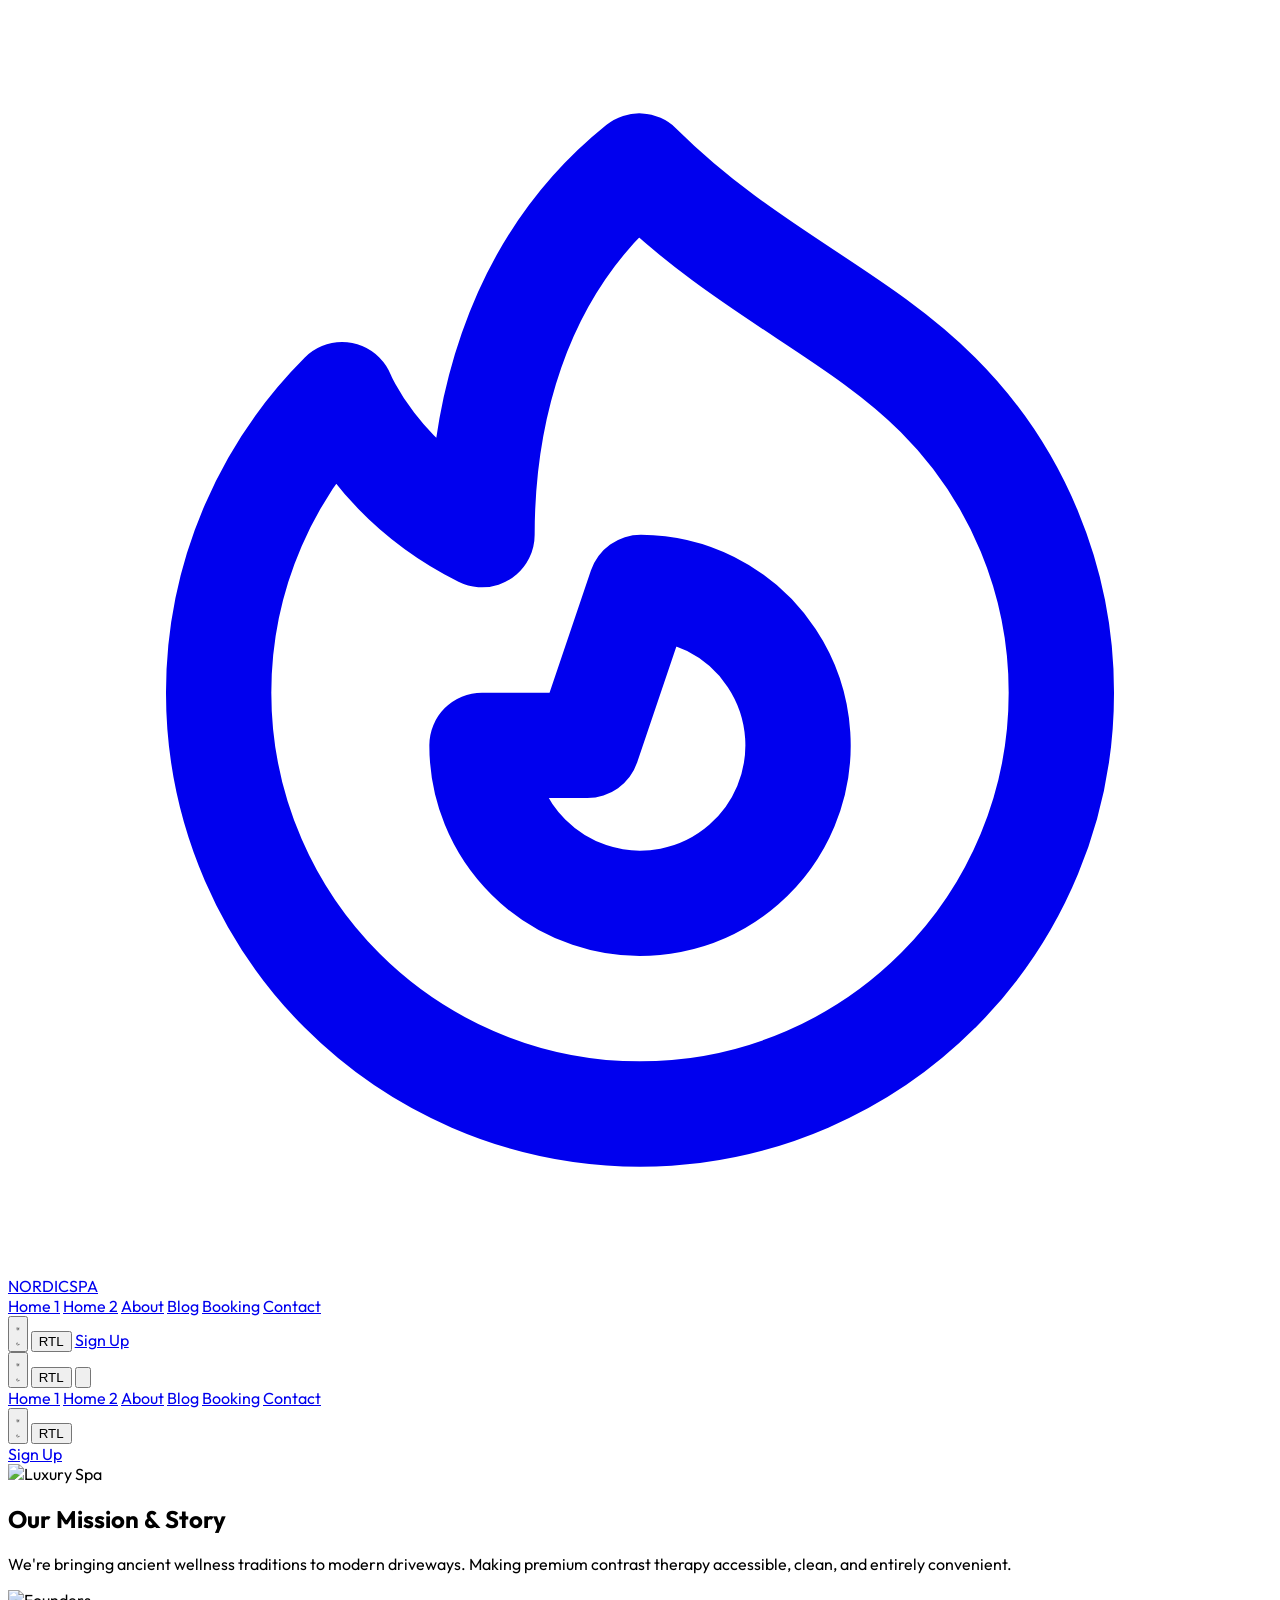
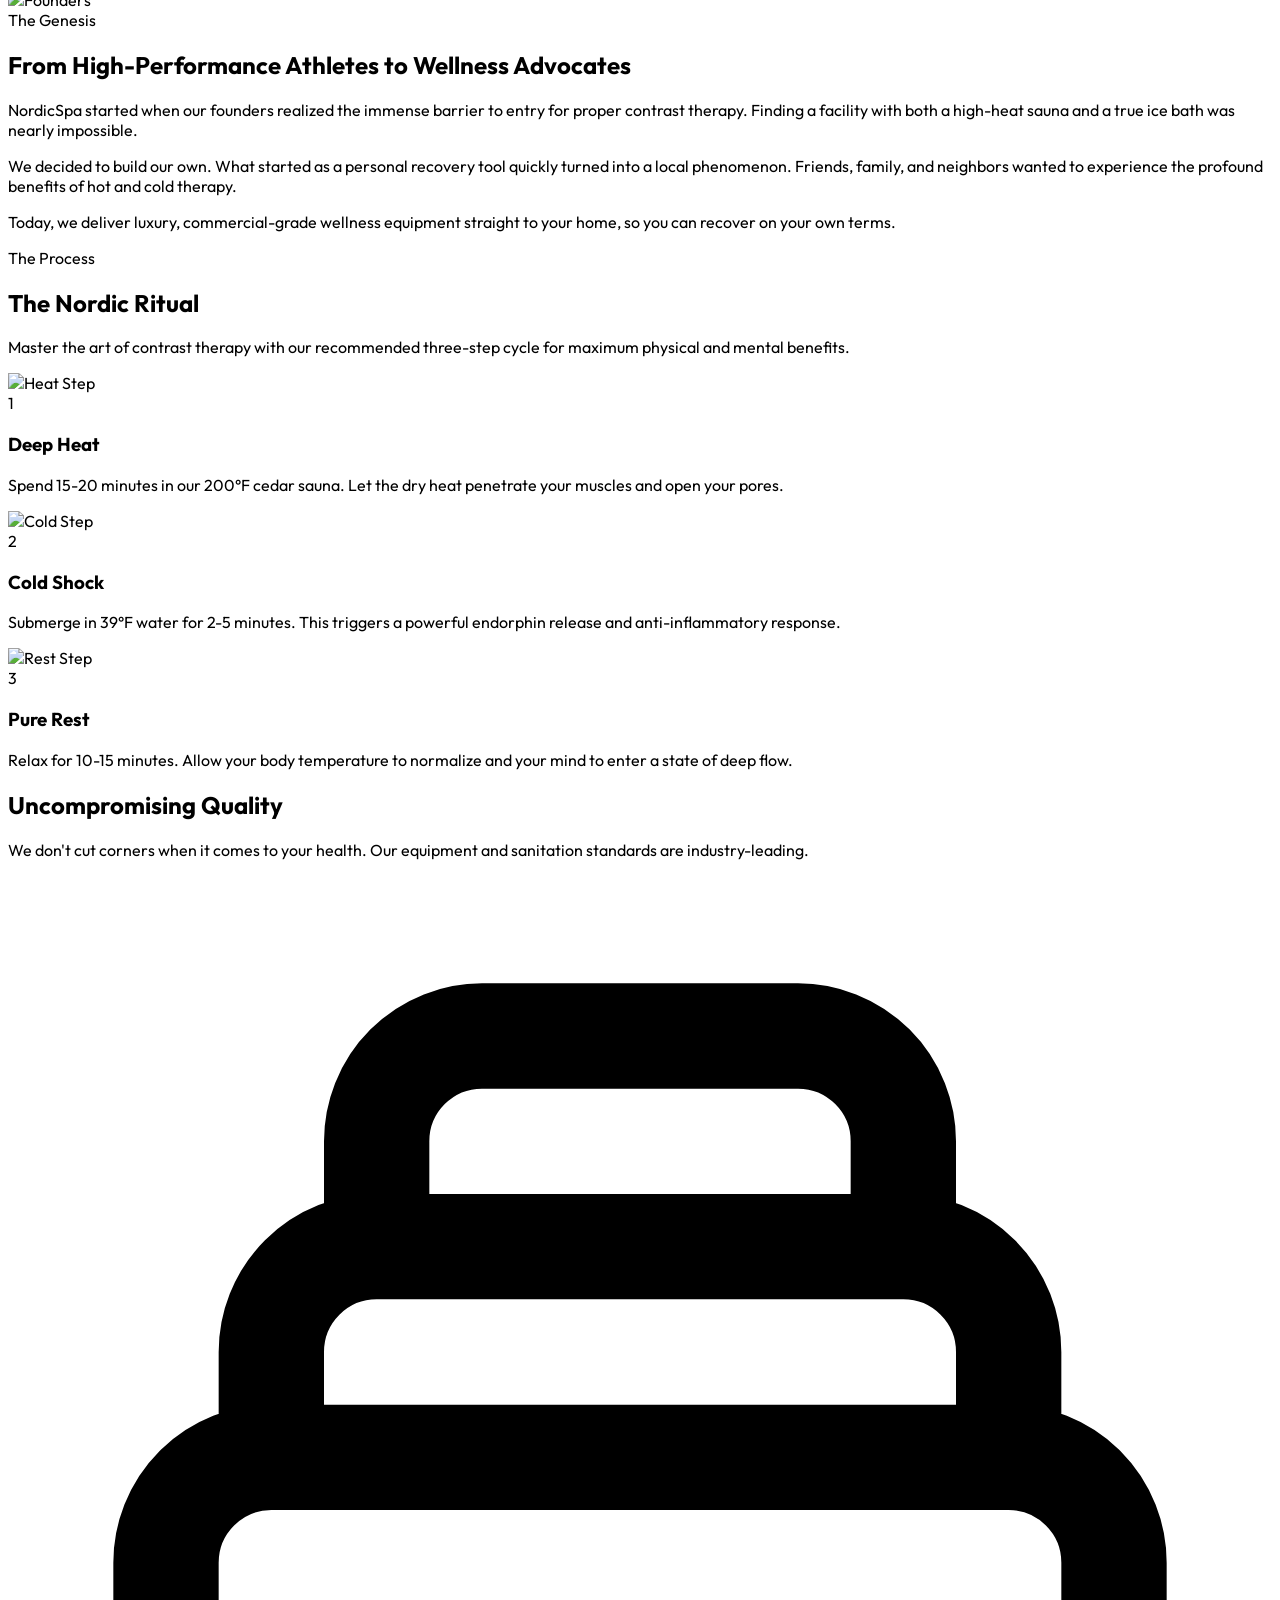
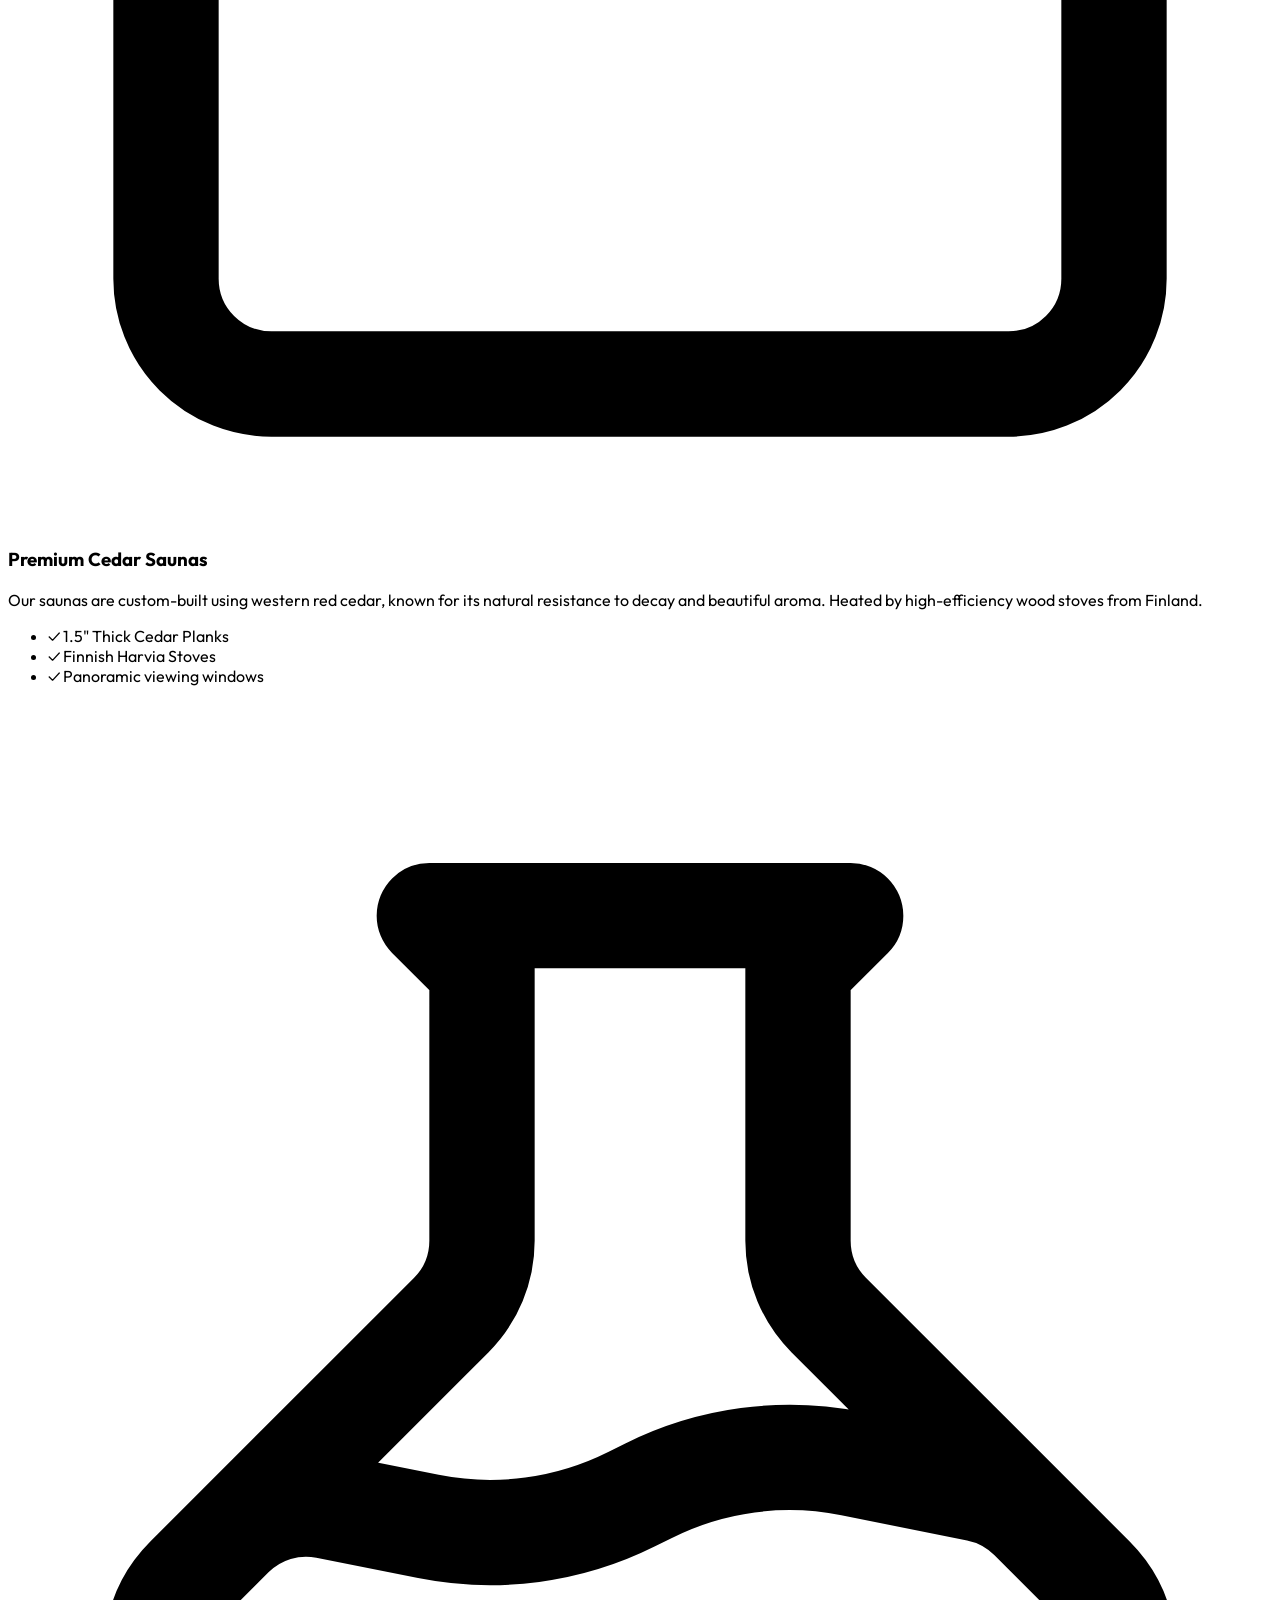
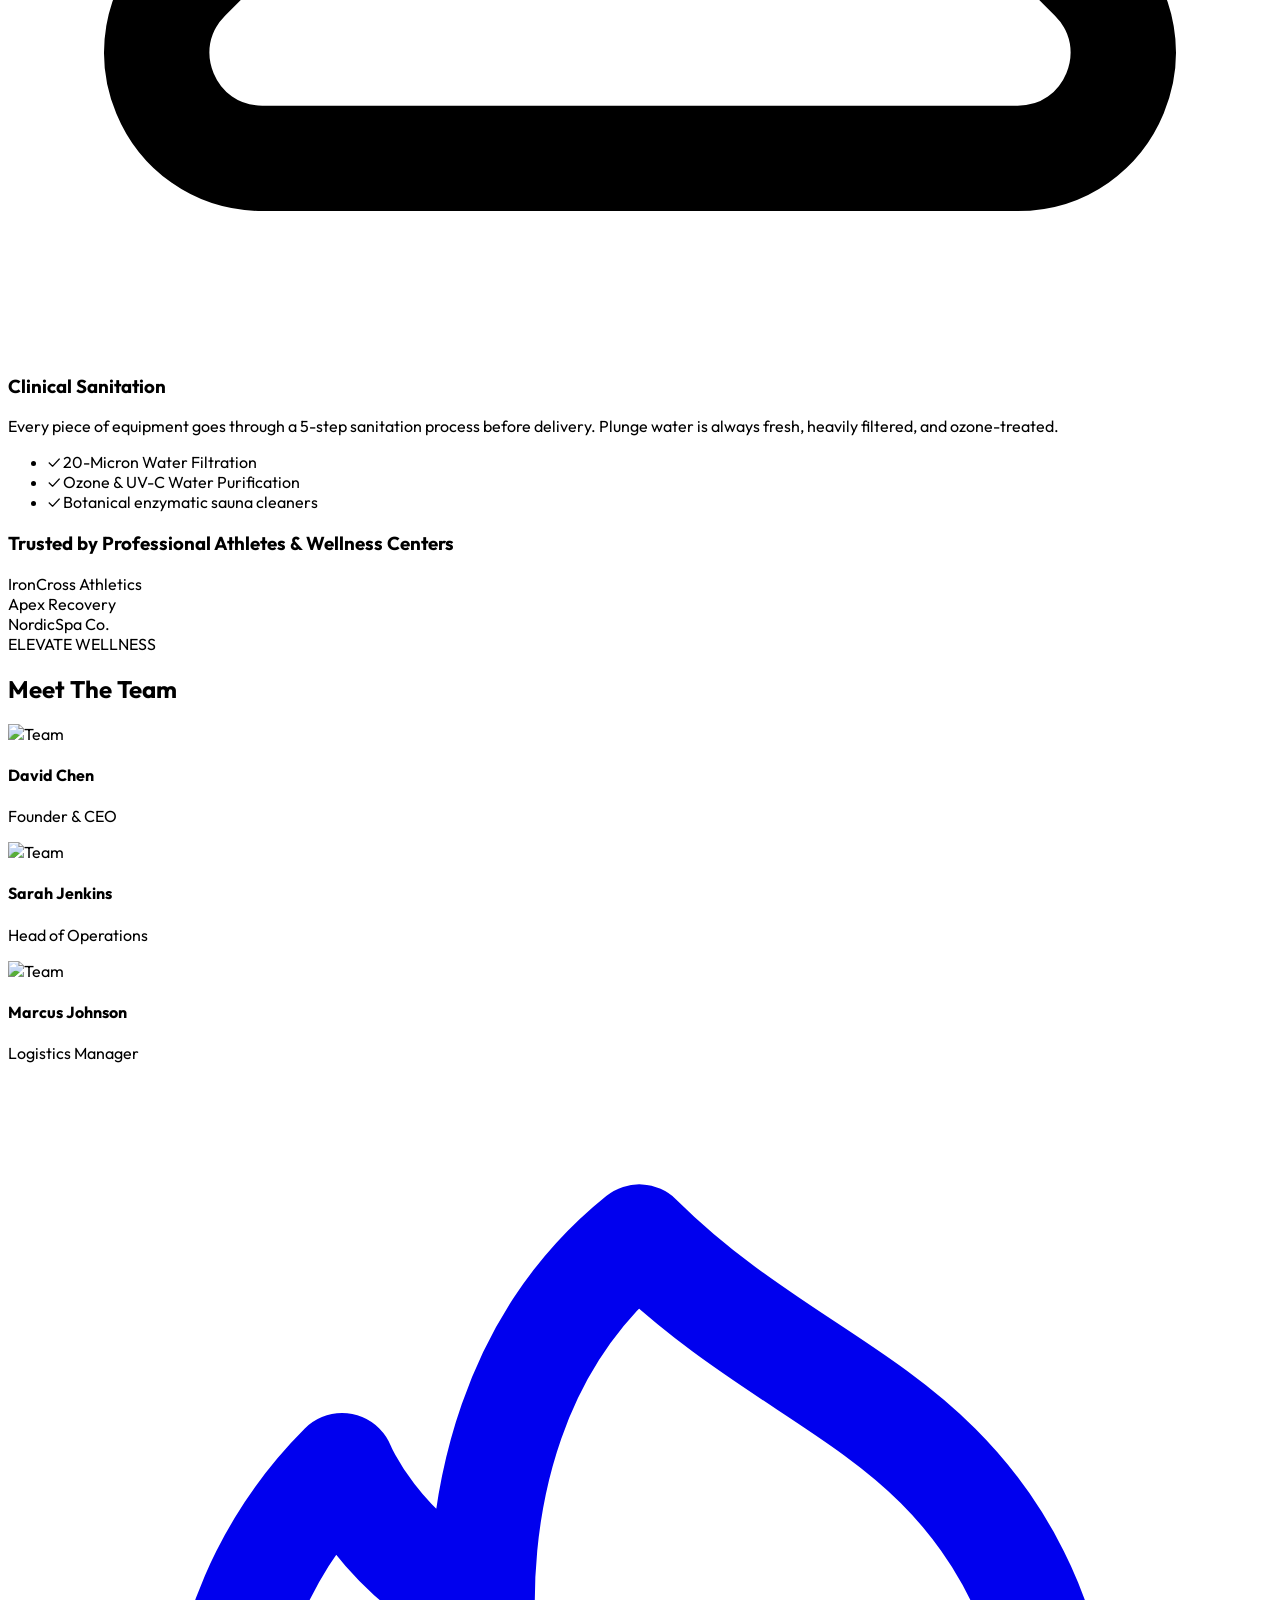
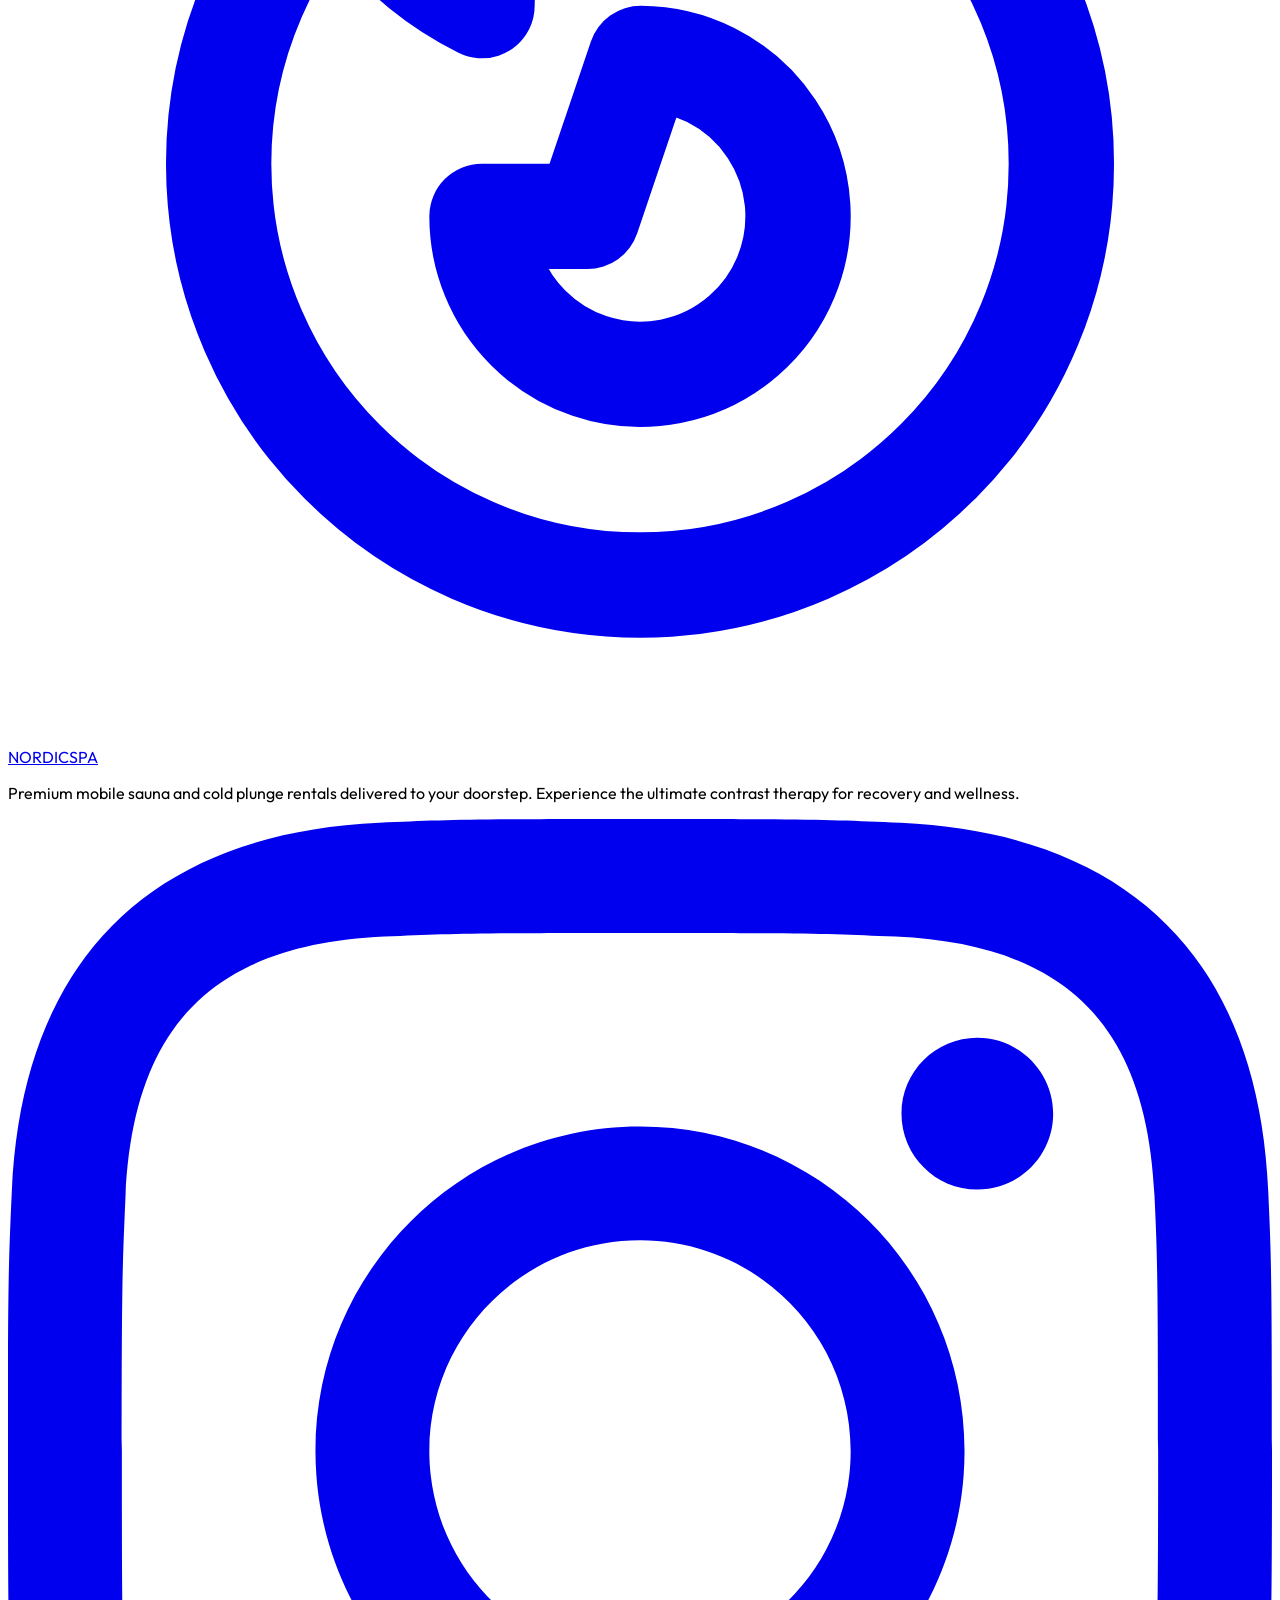
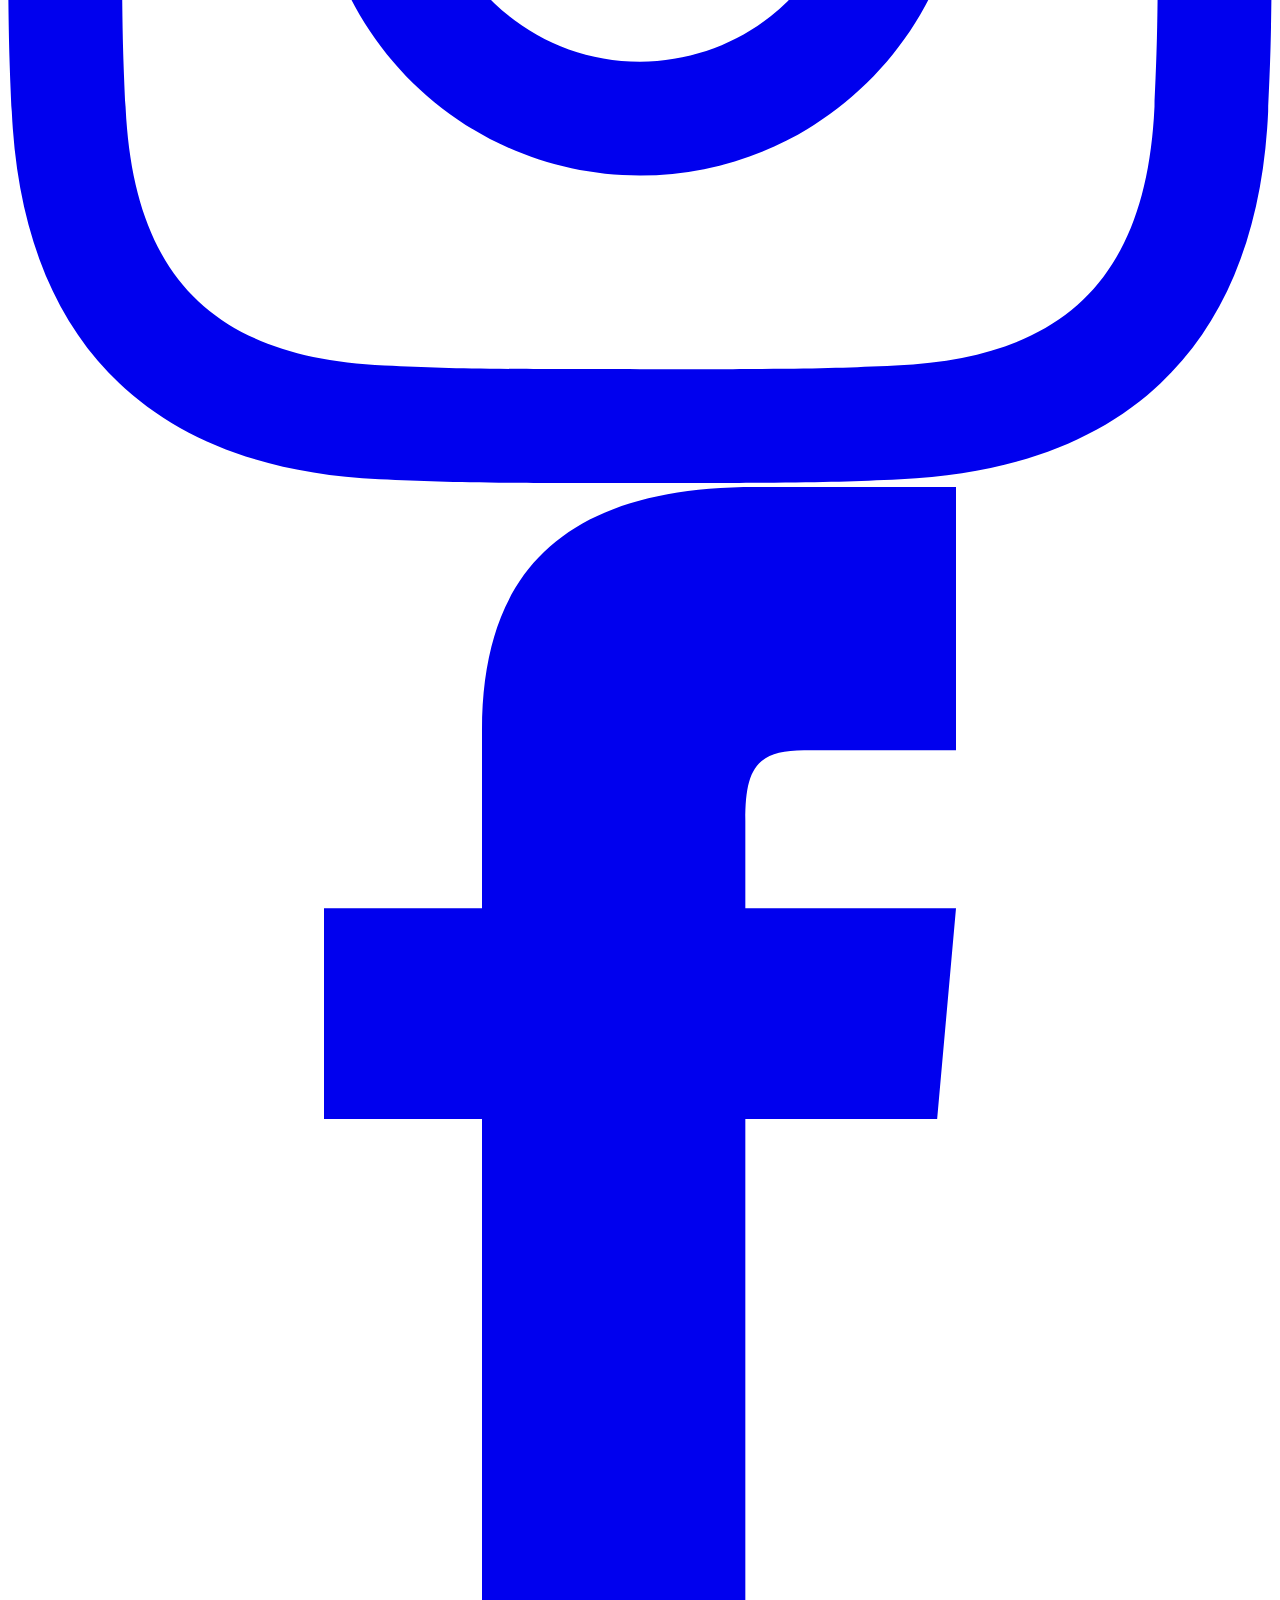
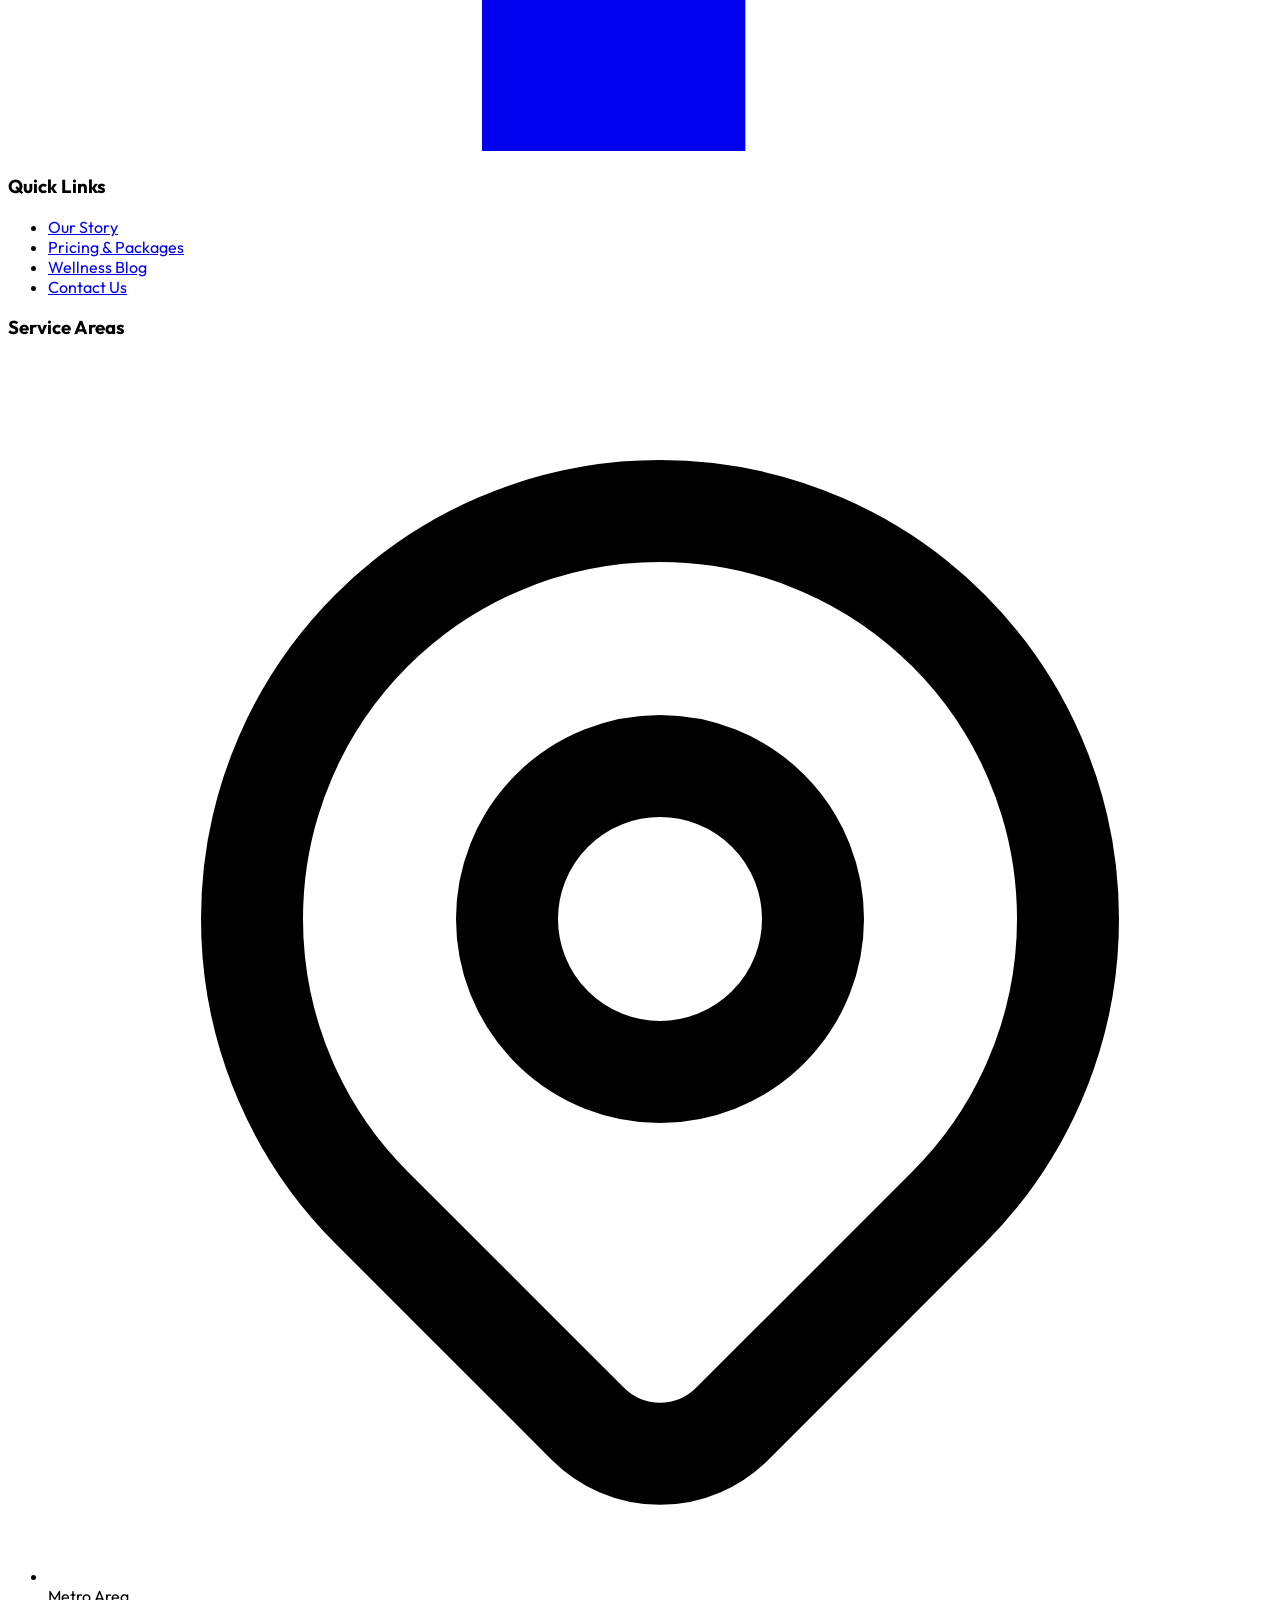
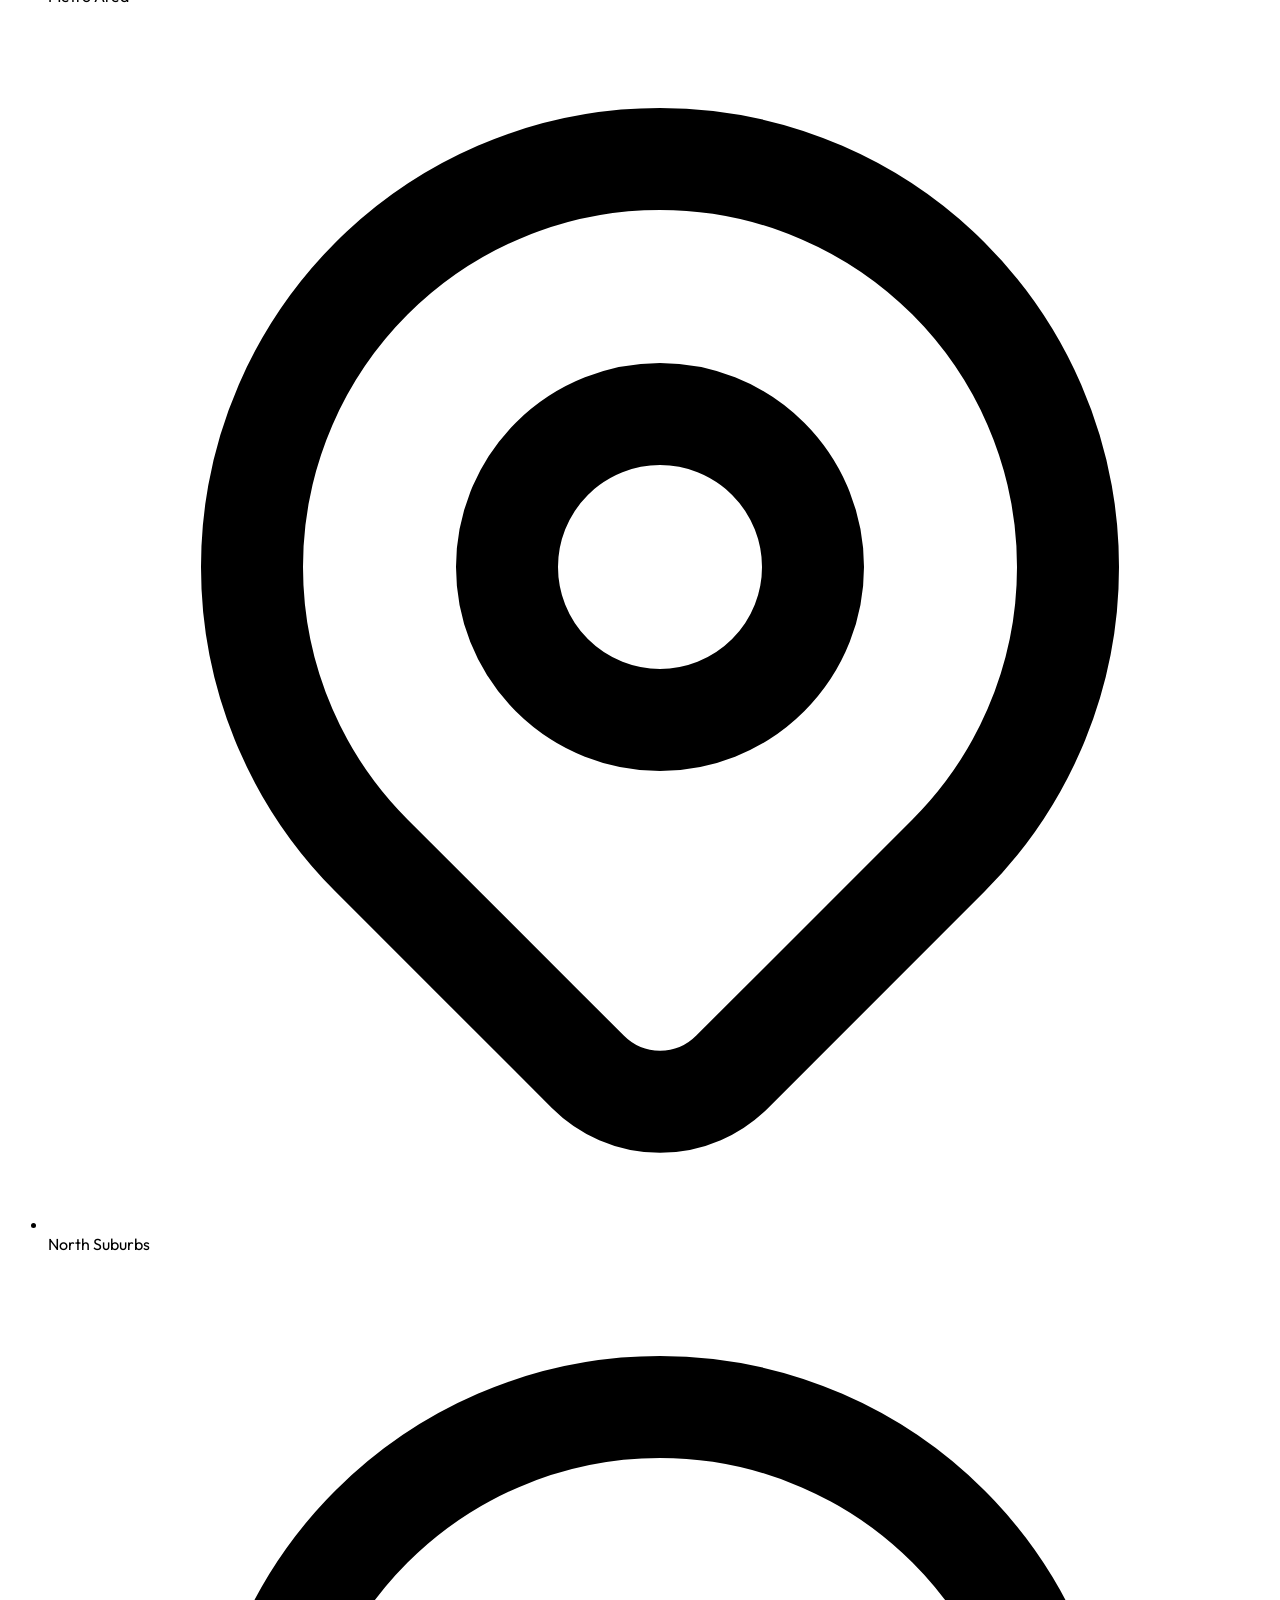
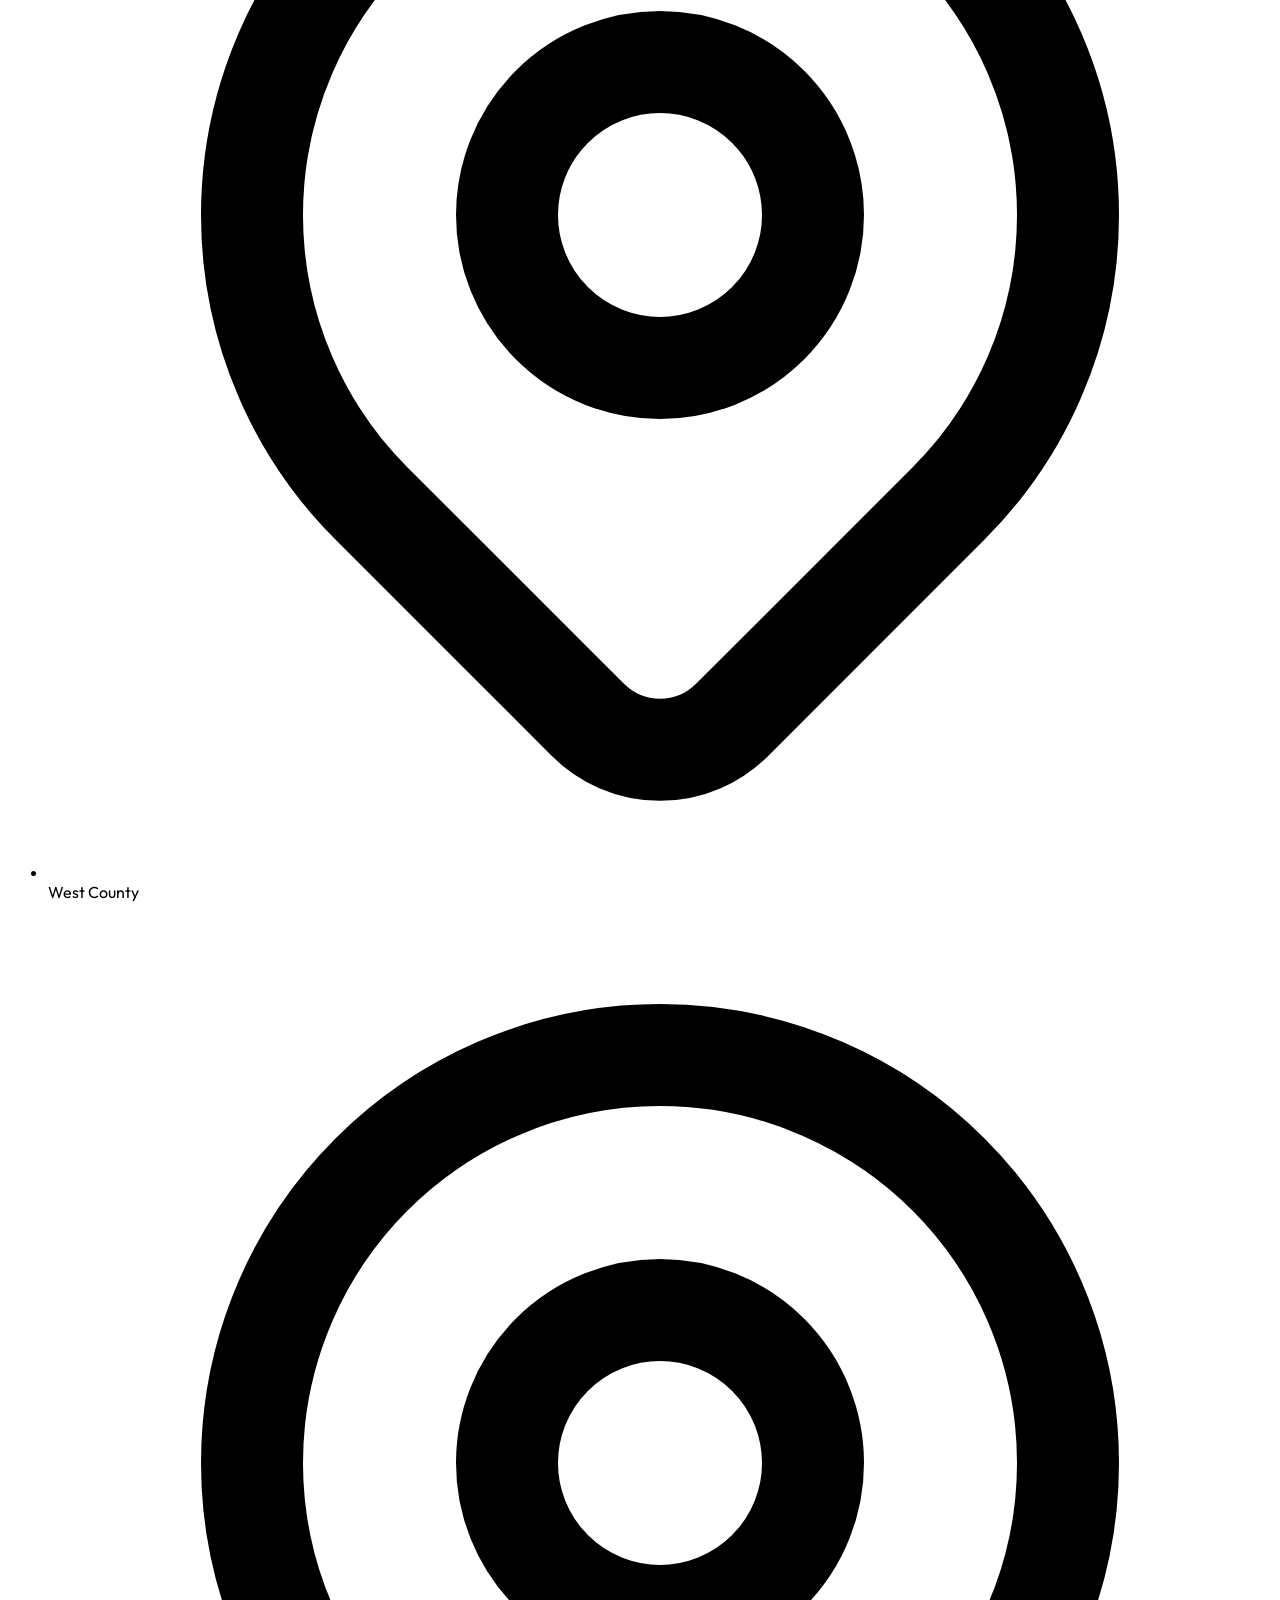
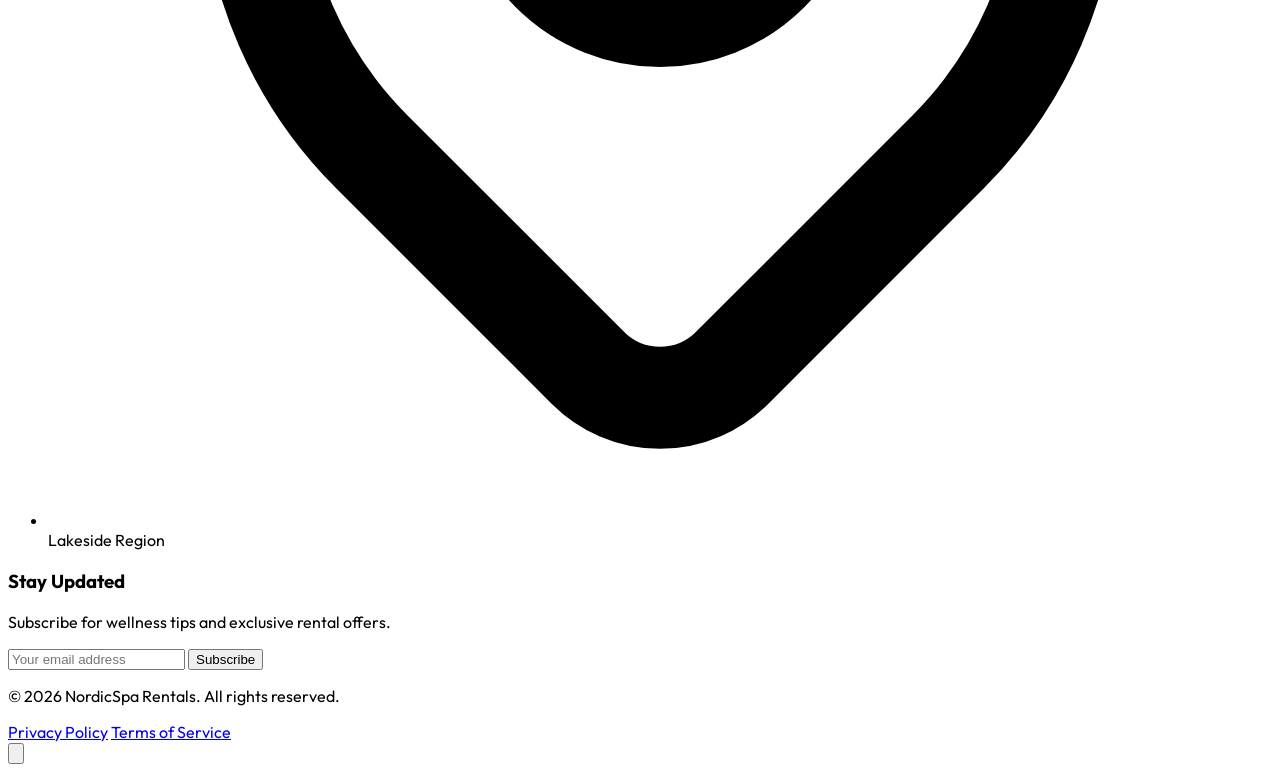
==== commit 06ea83ae: "booking" ====
--- a/about.html
+++ b/about.html
@@ -6,6 +6,7 @@
     <meta name="viewport" content="width=device-width, initial-scale=1.0">
     <title>About Us | NordicSpa Rentals</title>
     <link rel="stylesheet" href="styles.css">
+    <link rel="icon" type="image/svg+xml" href="favicon.svg">
     <script src="https://cdn.tailwindcss.com"></script>
     <script>
         tailwind.config = {
@@ -46,7 +47,7 @@
                         NORDIC<span class="font-light">SPA</span>
                     </a>
                 </div>
-                <nav class="hidden md:flex space-x-8 items-center">
+                <nav class="hidden lg:flex space-x-8 items-center">
                     <a href="index.html"
                         class="nav-link text-zinc-600 hover:text-amber-600 dark:text-zinc-300 dark:hover:text-amber-400 font-medium transition-colors">Home
                         1</a>
@@ -57,10 +58,10 @@
                         class="nav-link text-zinc-600 hover:text-amber-600 dark:text-zinc-300 dark:hover:text-amber-400 font-medium transition-colors">About</a>
                     <a href="blog.html"
                         class="nav-link text-zinc-600 hover:text-amber-600 dark:text-zinc-300 dark:hover:text-amber-400 font-medium transition-colors">Blog</a>
+                    <a href="booking.html"
+                        class="nav-link text-zinc-600 hover:text-amber-600 dark:text-zinc-300 dark:hover:text-amber-400 font-medium transition-colors">Booking</a>
                     <a href="contact.html"
                         class="nav-link text-zinc-600 hover:text-amber-600 dark:text-zinc-300 dark:hover:text-amber-400 font-medium transition-colors">Contact</a>
-                    <a href="booking.html"
-                        class="nav-link text-zinc-600 hover:text-amber-600 dark:text-zinc-300 dark:hover:text-amber-400 font-medium transition-colors">Booking</a>
                     <div class="flex items-center space-x-4 border-l border-zinc-300 dark:border-zinc-700 pl-6">
                         <button
                             class="theme-toggle w-9 h-9 flex items-center justify-center rounded-full text-zinc-500 hover:text-amber-600 dark:text-zinc-400 dark:hover:text-amber-400 transition-colors">
@@ -84,19 +85,16 @@
                             class="bg-amber-600 hover:bg-amber-700 text-white px-5 py-2 rounded-full font-medium transition-colors shadow-lg shadow-amber-600/30">Sign Up</a>
                     </div>
                 </nav>
-                <div class="md:hidden flex items-center gap-4">
-                    <button class="theme-toggle w-9 h-9 flex items-center justify-center rounded-full text-zinc-500 hover:text-amber-600 dark:text-zinc-400 dark:hover:text-amber-400 transition-colors">
+                <div class="lg:hidden flex items-center gap-4">
+                    <button class="theme-toggle hidden md:flex w-9 h-9 items-center justify-center rounded-full text-zinc-500 hover:text-amber-600 dark:text-zinc-400 dark:hover:text-amber-400 transition-colors">
                         <svg class="w-5 h-5 hidden dark:block" fill="none" stroke="currentColor" viewBox="0 0 24 24">
-                            <path stroke-linecap="round" stroke-linejoin="round" stroke-width="2"
-                                d="M12 3v1m0 16v1m9-9h-1M4 12H3m15.364 6.364l-.707-.707M6.343 6.343l-.707-.707m12.728 0l-.707.707M6.343 17.657l-.707.707M16 12a4 4 0 11-8 0 4 4 0 018 0z">
-                            </path>
+                            <path stroke-linecap="round" stroke-linejoin="round" stroke-width="2" d="M12 3v1m0 16v1m9-9h-1M4 12H3m15.364 6.364l-.707-.707M6.343 6.343l-.707-.707m12.728 0l-.707.707M6.343 17.657l-.707.707M16 12a4 4 0 11-8 0 4 4 0 018 0z"></path>
                         </svg>
                         <svg class="w-5 h-5 block dark:hidden" fill="none" stroke="currentColor" viewBox="0 0 24 24">
-                            <path stroke-linecap="round" stroke-linejoin="round" stroke-width="2"
-                                d="M20.354 15.354A9 9 0 018.646 3.646 9.003 9.003 0 0012 21a9.003 9.003 0 008.354-5.646z">
-                            </path>
+                            <path stroke-linecap="round" stroke-linejoin="round" stroke-width="2" d="M20.354 15.354A9 9 0 018.646 3.646 9.003 9.003 0 0012 21a9.003 9.003 0 008.354-5.646z"></path>
                         </svg>
                     </button>
+                    <button class="rtl-toggle hidden md:flex w-9 h-9 items-center justify-center rounded-full text-zinc-500 hover:text-amber-600 dark:text-zinc-400 dark:hover:text-amber-400 font-bold text-xs transition-colors">RTL</button>
                     <button id="menu-btn"
                         class="text-zinc-600 dark:text-zinc-300 hover:text-amber-600 focus:outline-none">
                         <svg class="h-6 w-6" fill="none" viewBox="0 0 24 24" stroke="currentColor">
@@ -109,21 +107,31 @@
         </div>
         <!-- Mobile Menu -->
         <div id="mobile-menu"
-            class="hidden md:hidden bg-white dark:bg-zinc-950 border-t border-zinc-100 dark:border-zinc-800 absolute w-full shadow-lg">
+            class="hidden lg:hidden bg-white dark:bg-zinc-950 border-t border-zinc-100 dark:border-zinc-800 absolute w-full shadow-lg">
             <div class="px-4 pt-2 pb-6 space-y-1">
                 <a href="index.html"
-                    class="block px-3 py-2 rounded-md text-base font-medium text-zinc-900 dark:text-white">Home 1</a>
+                    class="nav-link block px-3 py-2 rounded-md text-base font-medium text-zinc-900 dark:text-white">Home 1</a>
                 <a href="home-2.html"
-                    class="block px-3 py-2 rounded-md text-base font-medium text-zinc-900 dark:text-white">Home 2</a>
+                    class="nav-link block px-3 py-2 rounded-md text-base font-medium text-zinc-900 dark:text-white">Home 2</a>
                 <a href="about.html"
-                    class="block px-3 py-2 rounded-md text-base font-medium text-zinc-900 dark:text-white">About</a>
+                    class="nav-link block px-3 py-2 rounded-md text-base font-medium text-zinc-900 dark:text-white">About</a>
                 <a href="blog.html"
-                    class="block px-3 py-2 rounded-md text-base font-medium text-zinc-900 dark:text-white">Blog</a>
+                    class="nav-link block px-3 py-2 rounded-md text-base font-medium text-zinc-900 dark:text-white">Blog</a>
+                <a href="booking.html"
+                    class="nav-link block px-3 py-2 rounded-md text-base font-medium text-zinc-900 dark:text-white">Booking</a>
                 <a href="contact.html"
-                    class="block px-3 py-2 rounded-md text-base font-medium text-zinc-900 dark:text-white">Contact</a>
-                <a href="booking.html"
-                    class="block px-3 py-2 rounded-md text-base font-medium text-zinc-900 dark:text-white">Booking</a>
-                <div class="mt-4 px-3 flex flex-col gap-2">
+                    class="nav-link block px-3 py-2 rounded-md text-base font-medium text-zinc-900 dark:text-white">Contact</a>
+                <div class="border-t border-zinc-200 dark:border-zinc-800 pt-4 mt-4 flex justify-between items-center px-3 md:hidden">
+                    <button class="theme-toggle w-9 h-9 flex items-center justify-center rounded-full border border-zinc-200 dark:border-zinc-800 text-zinc-600 dark:text-zinc-300 transition-colors">
+                        <svg class="w-5 h-5 hidden dark:block" fill="none" stroke="currentColor" viewBox="0 0 24 24">
+                            <path stroke-linecap="round" stroke-linejoin="round" stroke-width="2" d="M12 3v1m0 16v1m9-9h-1M4 12H3m15.364 6.364l-.707-.707M6.343 6.343l-.707-.707m12.728 0l-.707.707M6.343 17.657l-.707.707M16 12a4 4 0 11-8 0 4 4 0 018 0z"></path>
+                        </svg>
+                        <svg class="w-5 h-5 block dark:hidden" fill="none" stroke="currentColor" viewBox="0 0 24 24">
+                            <path stroke-linecap="round" stroke-linejoin="round" stroke-width="2" d="M20.354 15.354A9 9 0 018.646 3.646 9.003 9.003 0 0012 21a9.003 9.003 0 008.354-5.646z"></path>
+                        </svg>
+                    </button>
+                    <button class="rtl-toggle w-9 h-9 flex items-center justify-center rounded-full border border-zinc-200 dark:border-zinc-800 text-zinc-600 dark:text-zinc-300 font-bold text-xs">RTL</button>
+                </div>
 
                     <a href="signup.html"
                         class="text-center w-full block bg-amber-600 text-white px-4 py-2 rounded-lg">Sign Up</a>
@@ -242,14 +250,14 @@
 
                 <div class="grid grid-cols-1 md:grid-cols-2 gap-12">
                     <div
-                        class="bg-slate-50 dark:bg-zinc-900 p-10 rounded-3xl border border-zinc-200 dark:border-zinc-800">
+                        class="bg-slate-50 dark:bg-zinc-900 p-10 rounded-3xl border border-zinc-200 dark:border-zinc-800 flex flex-col">
                         <h3 class="text-2xl font-bold mb-4 flex items-center gap-3"><svg class="w-8 h-8 text-amber-600"
                                 fill="none" stroke="currentColor" viewBox="0 0 24 24">
                                 <path stroke-linecap="round" stroke-linejoin="round" stroke-width="2"
                                     d="M19 11H5m14 0a2 2 0 012 2v6a2 2 0 01-2 2H5a2 2 0 01-2-2v-6a2 2 0 012-2m14 0V9a2 2 0 00-2-2M5 11V9a2 2 0 012-2m0 0V5a2 2 0 012-2h6a2 2 0 012 2v2M7 7h10">
                                 </path>
                             </svg> Premium Cedar Saunas</h3>
-                        <p class="text-zinc-600 dark:text-zinc-400 mb-6">Our saunas are custom-built using western red
+                        <p class="text-zinc-600 dark:text-zinc-400 mb-6 flex-grow">Our saunas are custom-built using western red
                             cedar, known for its natural resistance to decay and beautiful aroma. Heated by
                             high-efficiency wood stoves from Finland.</p>
                         <ul class="space-y-2 font-medium text-zinc-800 dark:text-zinc-200">
@@ -259,14 +267,14 @@
                         </ul>
                     </div>
                     <div
-                        class="bg-slate-50 dark:bg-zinc-900 p-10 rounded-3xl border border-zinc-200 dark:border-zinc-800">
+                        class="bg-slate-50 dark:bg-zinc-900 p-10 rounded-3xl border border-zinc-200 dark:border-zinc-800 flex flex-col">
                         <h3 class="text-2xl font-bold mb-4 flex items-center gap-3"><svg class="w-8 h-8 text-cyan-500"
                                 fill="none" stroke="currentColor" viewBox="0 0 24 24">
                                 <path stroke-linecap="round" stroke-linejoin="round" stroke-width="2"
                                     d="M19.428 15.428a2 2 0 00-1.022-.547l-2.387-.477a6 6 0 00-3.86.517l-.318.158a6 6 0 01-3.86.517L6.05 15.21a2 2 0 00-1.806.547M8 4h8l-1 1v5.172a2 2 0 00.586 1.414l5 5c1.26 1.26.367 3.414-1.415 3.414H4.828c-1.782 0-2.674-2.154-1.414-3.414l5-5A2 2 0 009 10.172V5L8 4z">
                                 </path>
                             </svg> Clinical Sanitation</h3>
-                        <p class="text-zinc-600 dark:text-zinc-400 mb-6">Every piece of equipment goes through a 5-step
+                        <p class="text-zinc-600 dark:text-zinc-400 mb-6 flex-grow">Every piece of equipment goes through a 5-step
                             sanitation process before delivery. Plunge water is always fresh, heavily filtered, and
                             ozone-treated.</p>
                         <ul class="space-y-2 font-medium text-zinc-800 dark:text-zinc-200">
